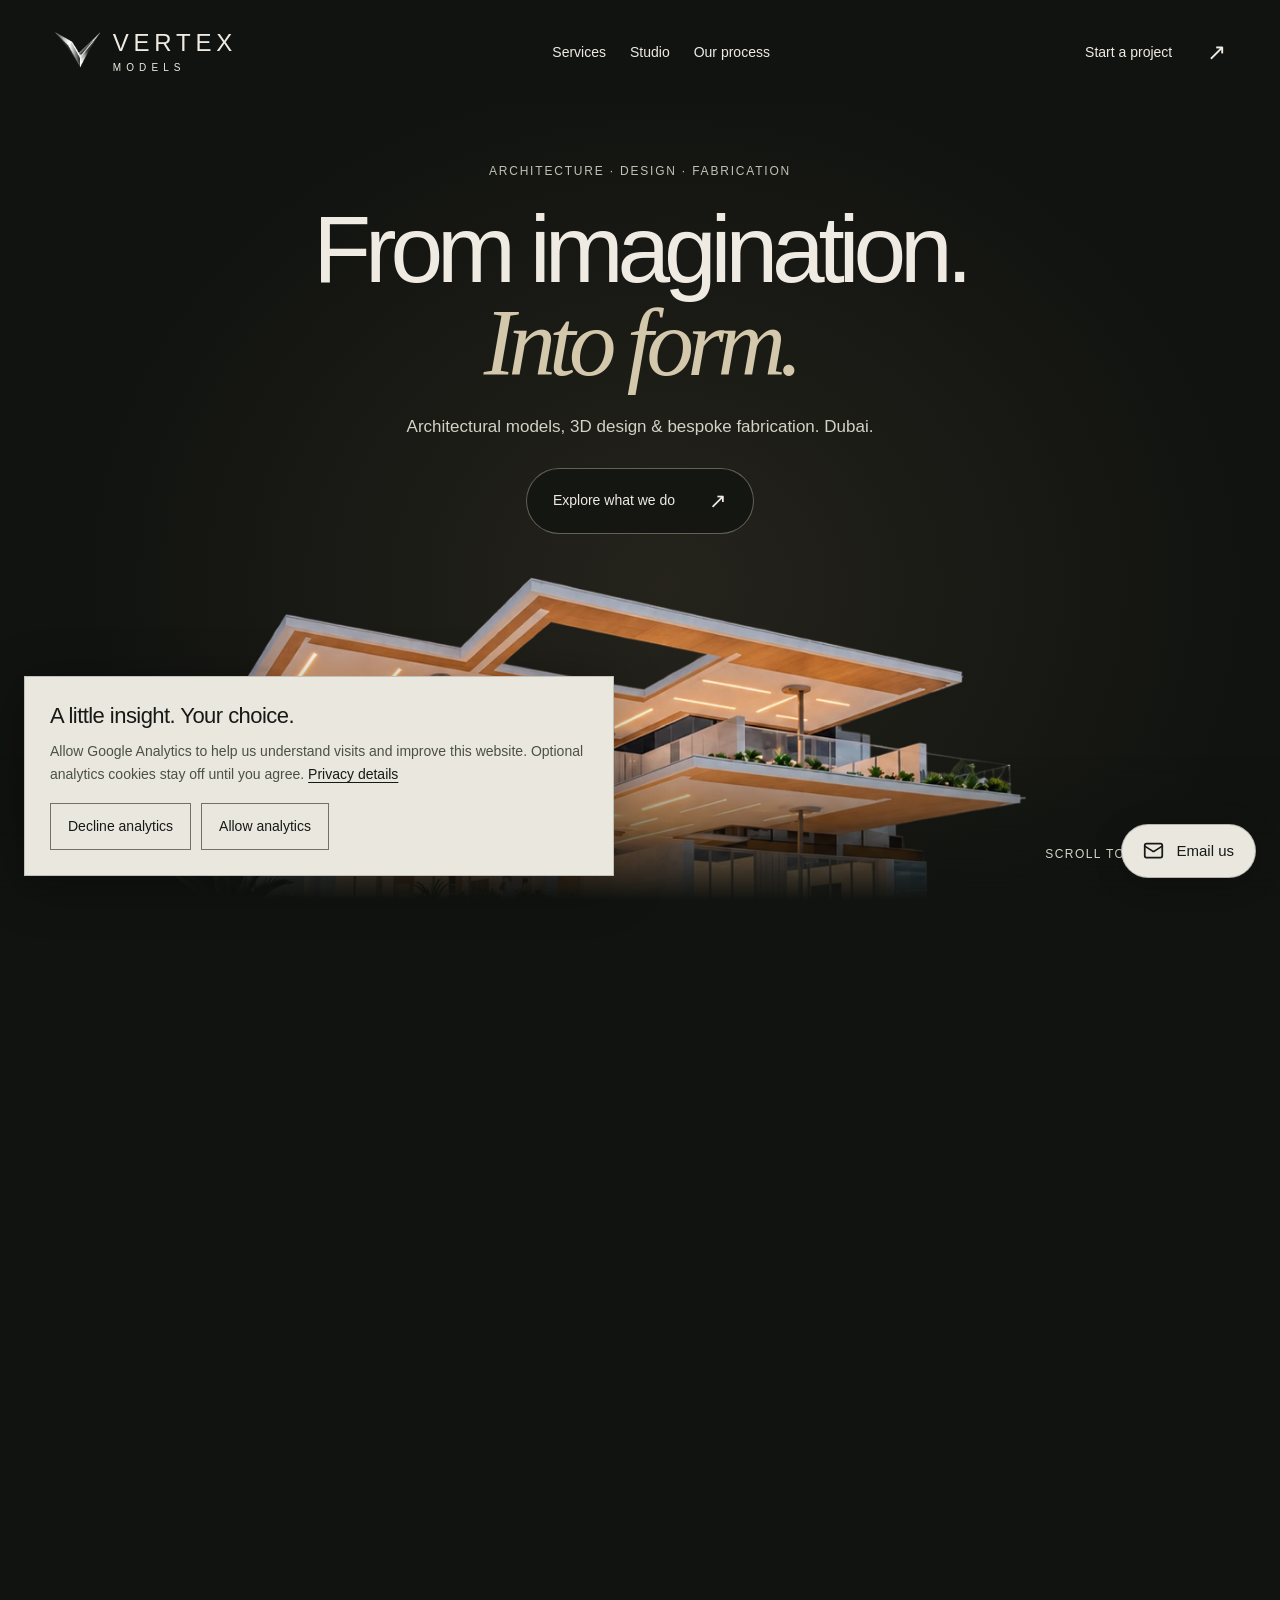
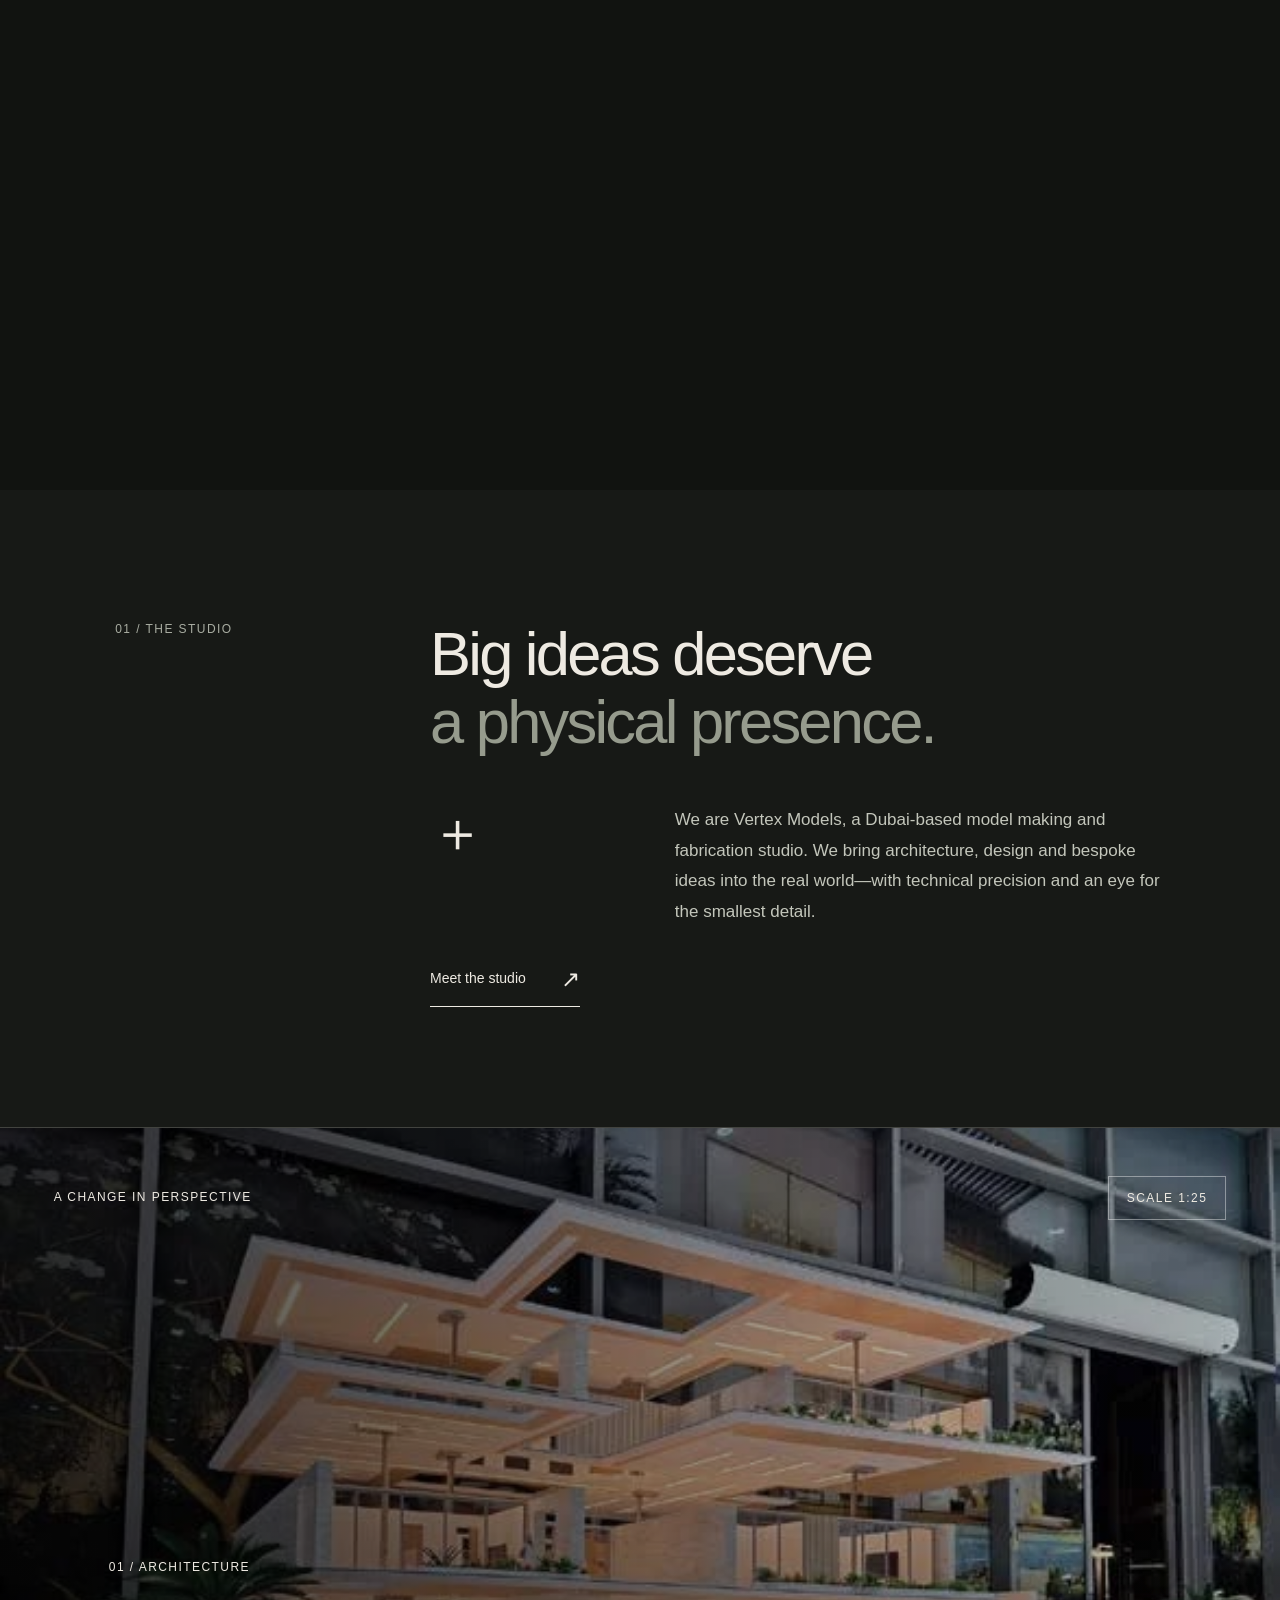
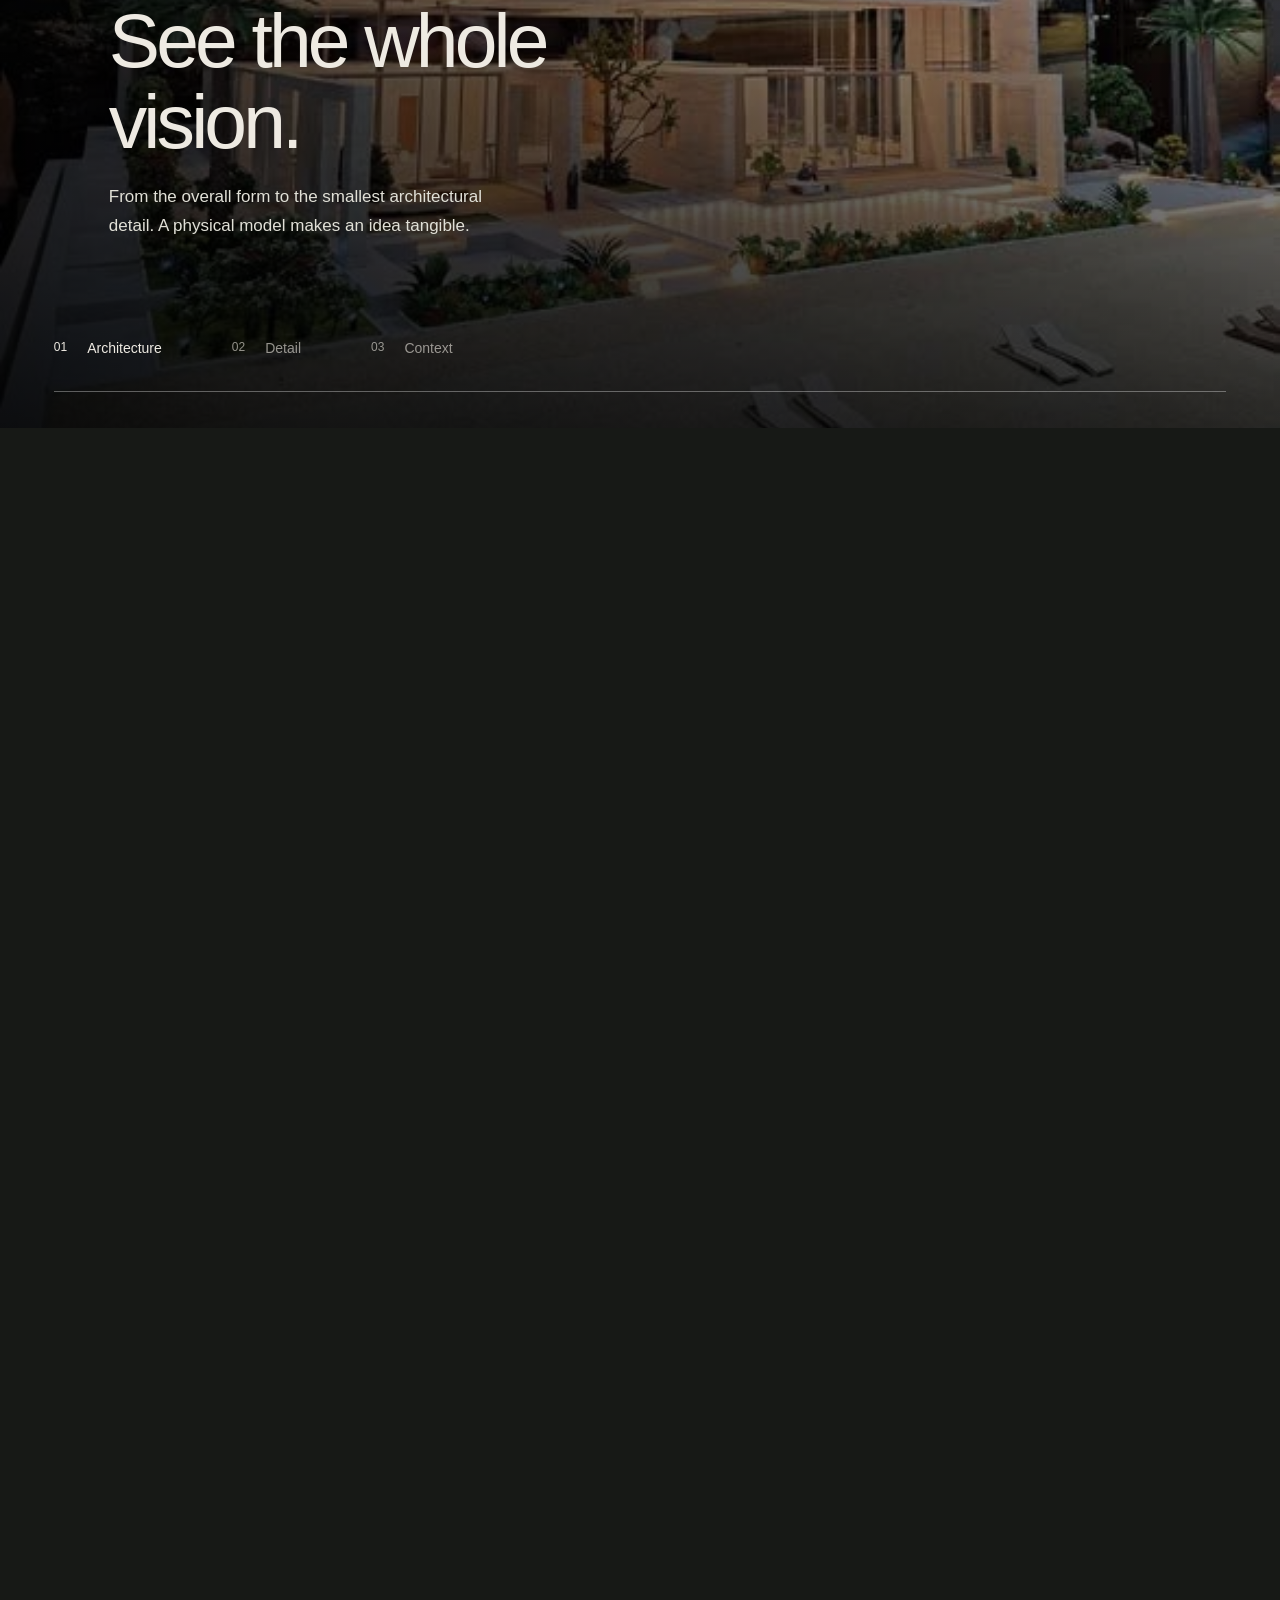
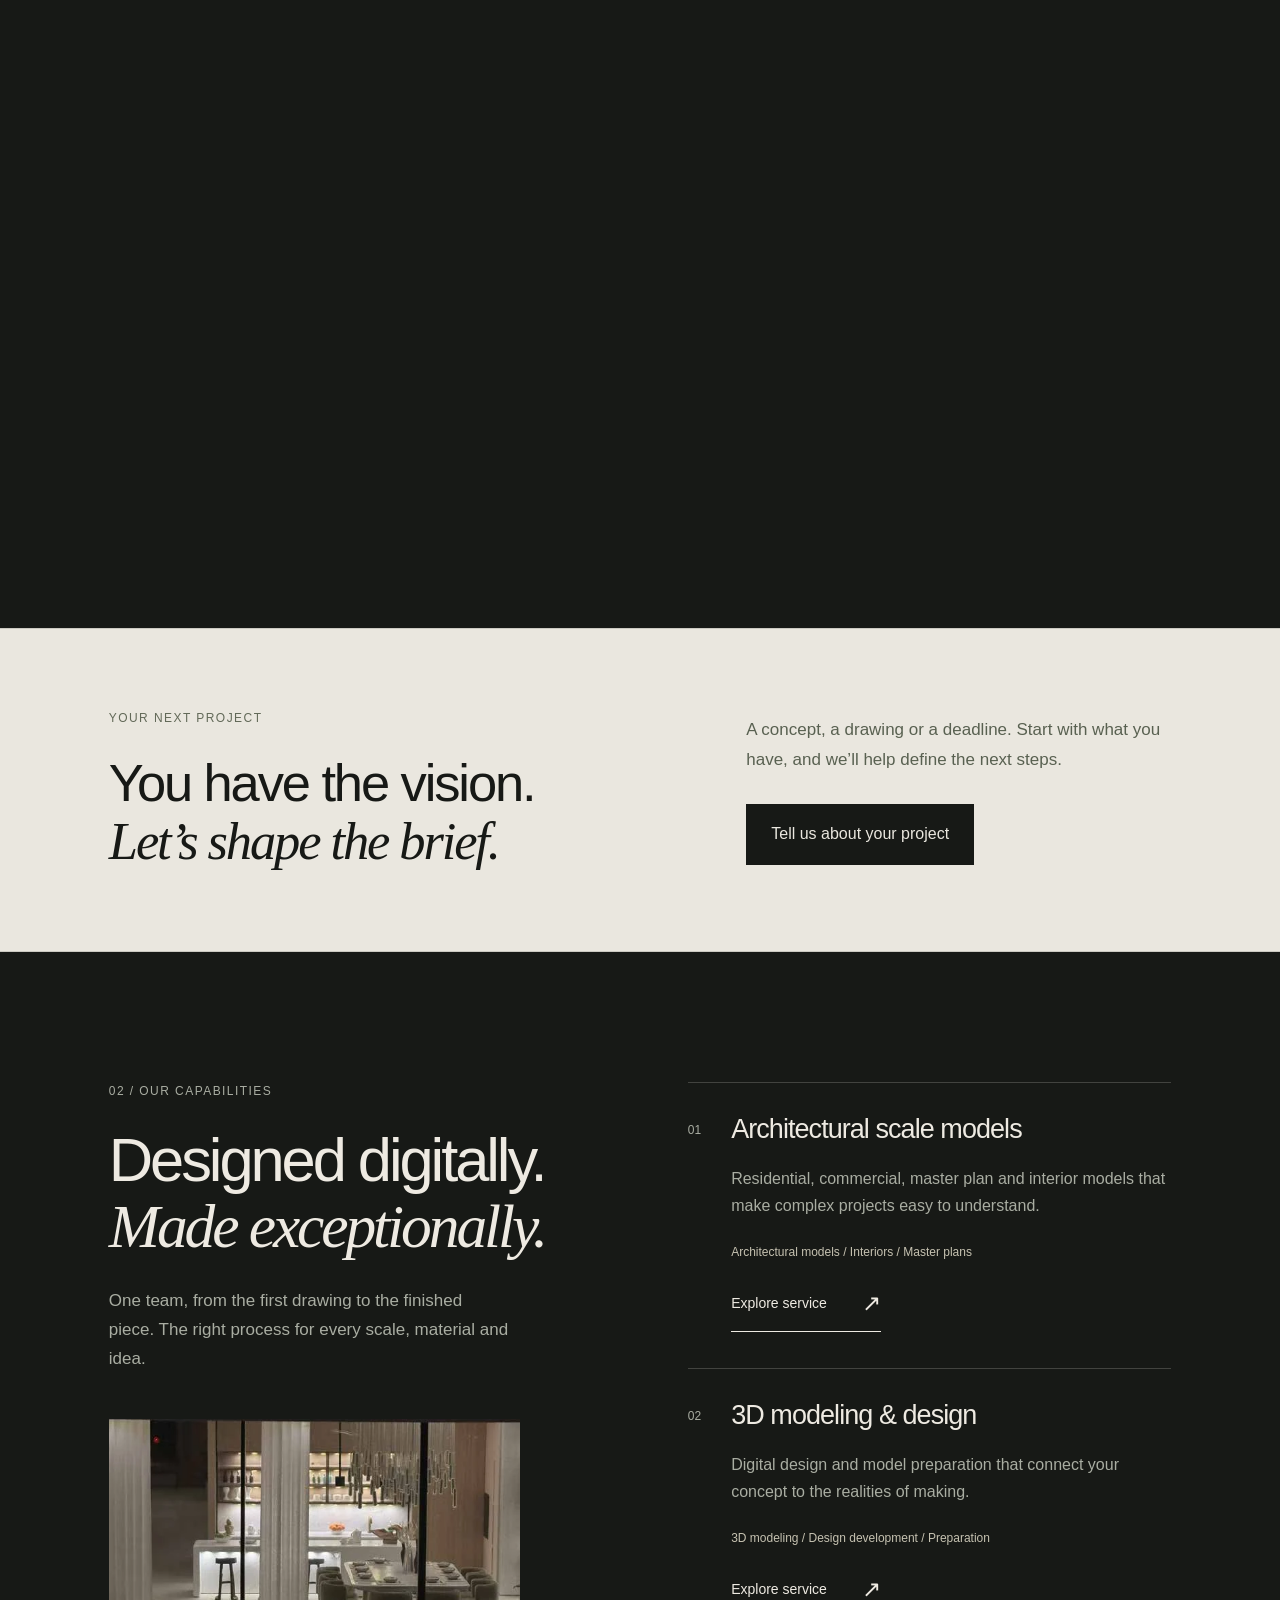
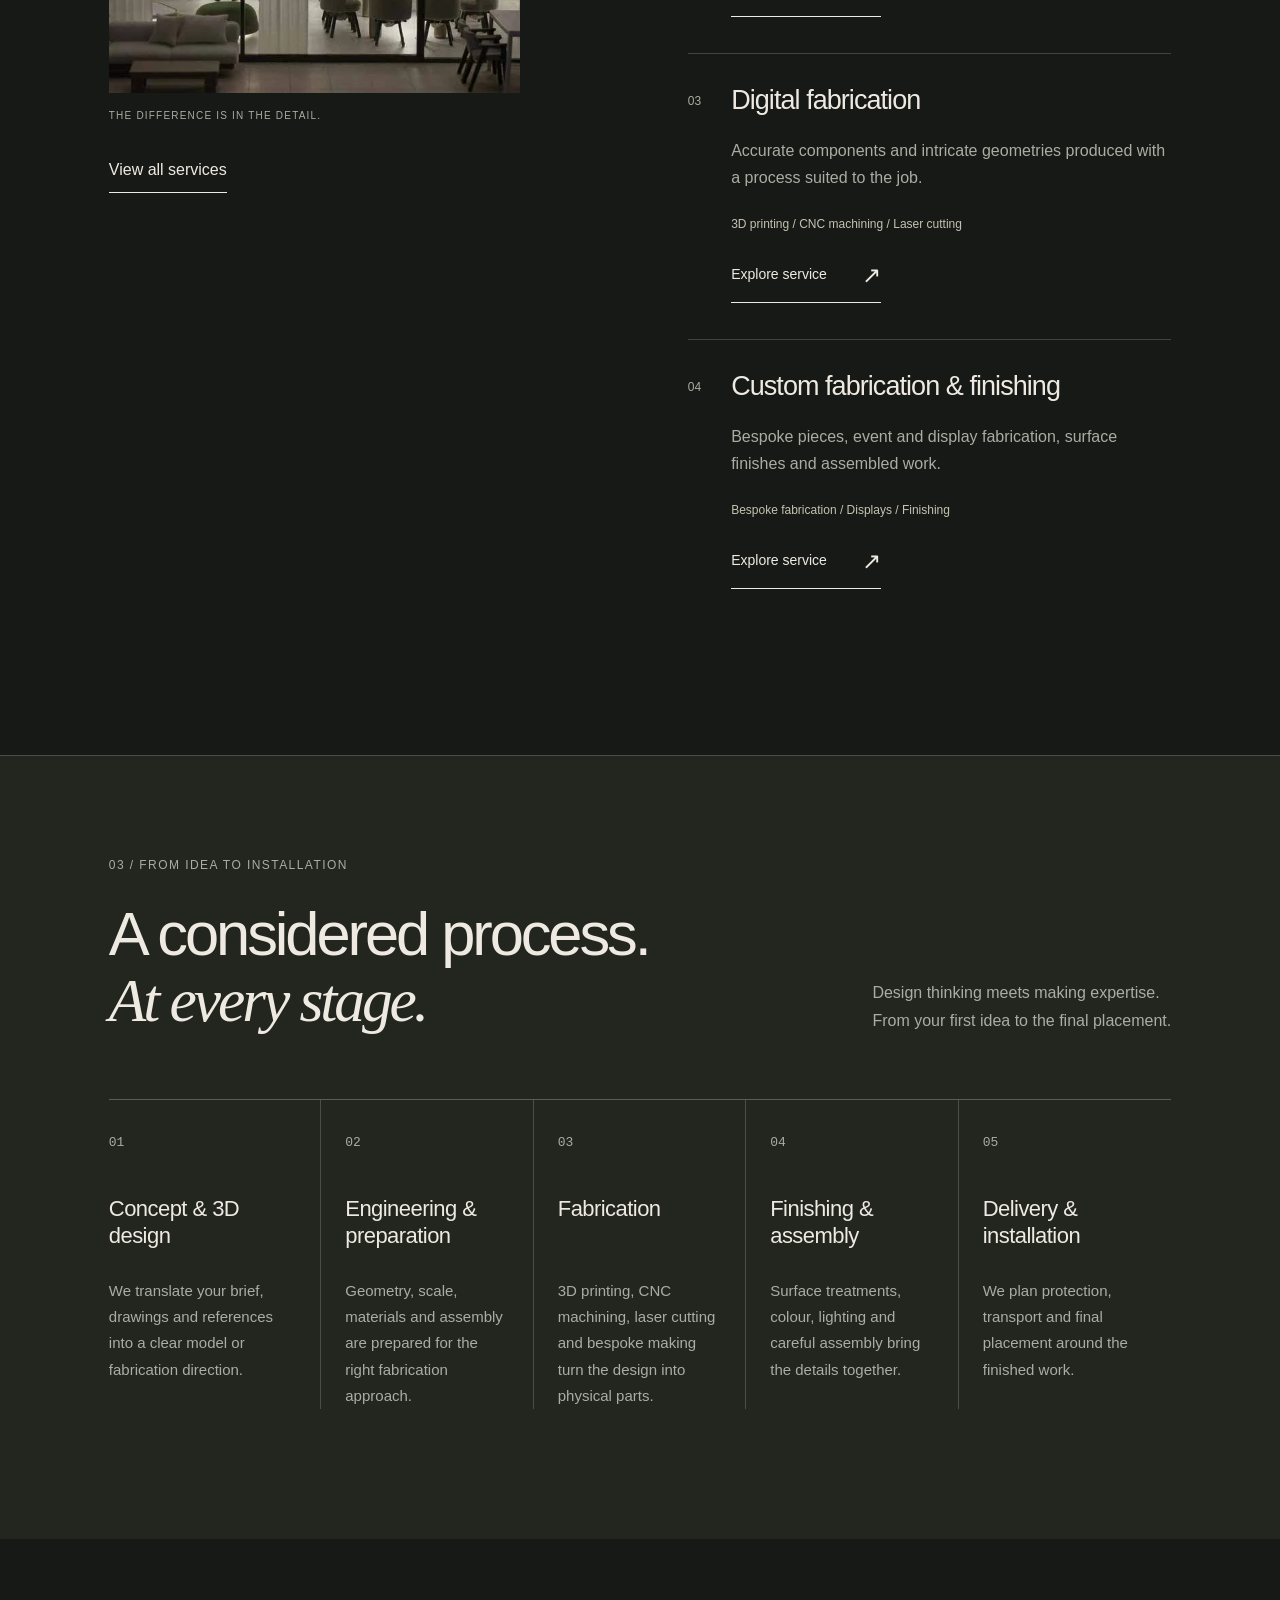
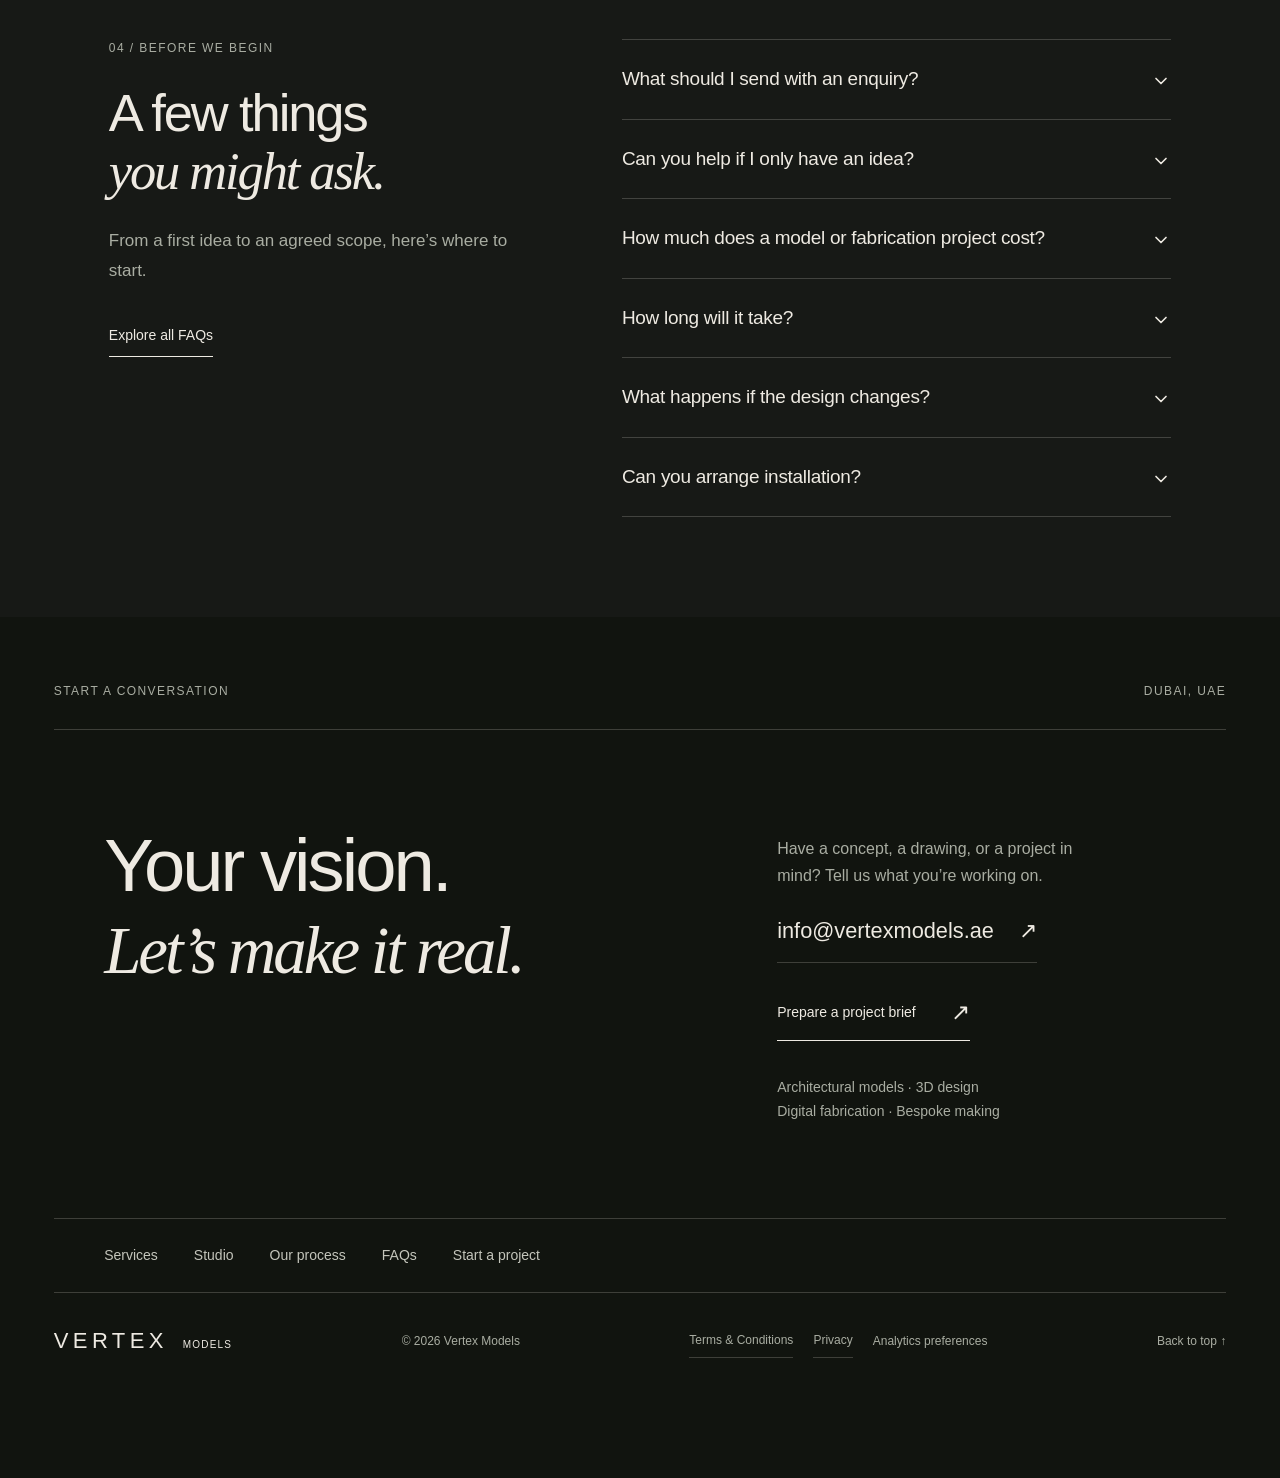
==== index.html @ 7a88c0f2 "vertexmodels.ae static build from vertex-models-website@main" ====
<!DOCTYPE html><html lang="en"><head><meta charSet="utf-8"/><meta name="viewport" content="width=device-width, initial-scale=1"/><link rel="preload" href="/images/vertex-mark.png" as="image"/><link rel="stylesheet" href="/_next/static/css/index.QuBADiO-.css" data-rsc-css-href="/_next/static/css/index.QuBADiO-.css" data-precedence="vite-rsc/importer-resources"/><link rel="stylesheet" href="/_next/static/css/page.BGR_0NIq.css" data-precedence="vite-rsc/client-reference"/><link rel="modulepreload" fetchPriority="low" href="/_next/static/chunks/index-C-QLaARy.js"/><script src="/_next/static/chunks/rolldown-runtime-C60lm6uB.js" type="module" async=""></script><script src="/_next/static/chunks/framework-D_rUT4EX.js" type="module" async=""></script><script src="/_next/static/chunks/navigation-errors-By4dF-Cc.js" type="module" async=""></script><link rel="modulepreload" href="/_next/static/chunks/layout-segment-context-CspO9AdE.js" crossorigin=""/><link rel="modulepreload" href="/_next/static/chunks/Icon-COpRllaJ.js" crossorigin=""/><link rel="modulepreload" href="/_next/static/chunks/analytics-consent-FzFf4uYI.js" crossorigin=""/><link rel="modulepreload" href="/_next/static/chunks/analytics-Bzyf-aNp.js" crossorigin=""/><link rel="modulepreload" href="/_next/static/chunks/page-0mMtsTC9.js" crossorigin=""/><link rel="modulepreload" href="/_next/static/chunks/faq-list-wmA3N3p4.js" crossorigin=""/><link rel="modulepreload" href="/_next/static/chunks/utils-CyEXM8_e.js" crossorigin=""/><link rel="modulepreload" href="/_next/static/chunks/chevron-down-DZxvEe2u.js" crossorigin=""/><link rel="modulepreload" href="/_next/static/chunks/services-r0IvFEFM.js" crossorigin=""/><title>Vertex Models — Vision, made tangible.</title><meta name="description" content="Architectural scale models, 3D design, printing and custom fabrication in Dubai. From the first concept to the final detail."/><meta name="robots" content="index, follow"/><meta property="og:title" content="Vertex Models — Vision, made tangible."/><meta property="og:description" content="Architectural scale models, 3D design, printing and custom fabrication in Dubai. From the first concept to the final detail."/><meta property="og:url" content="https://vertexmodels.ae"/><meta property="og:site_name" content="Vertex Models"/><meta property="og:type" content="website"/><meta property="og:locale" content="en_AE"/><meta property="og:image" content="https://vertexmodels.ae/images/p2-50.webp"/><meta property="og:image:alt" content="Architectural villa scale model from the Vertex Models portfolio"/><meta name="twitter:card" content="summary_large_image"/><meta name="twitter:title" content="Vertex Models — Vision, made tangible."/><meta name="twitter:description" content="Architectural scale models, 3D design, printing and custom fabrication in Dubai. From the first concept to the final detail."/><meta name="twitter:image" content="https://vertexmodels.ae/images/p2-50.webp"/><meta name="twitter:image:alt" content="Architectural villa scale model from the Vertex Models portfolio"/><link rel="shortcut icon" href="/favicon.svg"/><link rel="icon" href="/favicon.svg"/><link rel="canonical" href="https://vertexmodels.ae"/><script>Object.assign(((self[Symbol.for("vinext.navigationRuntime")]??={bootstrap:{routeManifest:null},functions:{}}).bootstrap.rsc??={rsc:[]}),{params:{},nav:{"pathname":"/","searchParams":[]}})</script><link rel="modulepreload" href="/_next/static/chunks/index-C-QLaARy.js" />
</head><body><a class="skip-link" href="#main">Skip to content</a><div id="top"></div><main id="main"><section class="opening-scroll" aria-label="Vertex Models introduction"><div class="opening-stage"><div class="opening-nav opening-site-navigation"><header class="site-header"><a href="/" class="brand" aria-label="Vertex Models home"><span class="brand-mark"><img src="/images/vertex-mark.png" alt=""/></span><span>VERTEX<span class="brand-sub">MODELS</span></span></a><nav class="desktop-nav" aria-label="Main navigation"><a href="/services">Services</a><a href="/studio">Studio</a><a href="/#process">Our process</a></nav><a href="/start-a-project" class="header-contact">Start a project <span aria-hidden="true">↗</span></a><details class="mobile-nav"><summary>Menu <span>＋</span></summary><nav aria-label="Mobile navigation"><a href="/services">Services</a><a href="/studio">Studio</a><a href="/#process">Our process</a><a href="/faqs">FAQs</a><a href="/start-a-project">Start a project</a></nav></details></header></div><div class="opening-atmosphere" aria-hidden="true"></div><div class="opening-copy"><span class="opening-eyebrow">ARCHITECTURE · DESIGN · FABRICATION</span><h1>From imagination.<br/><em>Into form.</em></h1><p>Architectural models, 3D design<br class="opening-mobile-break"/> &amp; bespoke fabrication. Dubai.</p><a class="opening-cta" href="#capabilities">Explore what we do <span aria-hidden="true">↗</span></a></div><div class="opening-model" aria-hidden="true"><img src="/images/opening/villa-cutout.webp" alt="" fetchPriority="high" decoding="async"/></div><div class="opening-floor" aria-hidden="true"></div><svg class="opening-outline" viewBox="0 0 1200 800" aria-hidden="true"><text x="600" y="432" text-anchor="middle" font-family="Arial, Helvetica, sans-serif" font-weight="800" font-size="204.00000000000003" letter-spacing="-14.280000000000003">VERTEX</text><text x="600" y="508" text-anchor="middle" font-family="Arial, Helvetica, sans-serif" font-weight="500" font-size="39.6" letter-spacing="17.028">MODELS</text></svg><svg class="opening-word-mask" viewBox="0 0 1200 800" aria-hidden="true"><defs><mask id="vertex-word-window" maskUnits="userSpaceOnUse" x="0" y="0" width="1200" height="800"><rect width="1200" height="800" fill="white"></rect><text x="600" y="432" text-anchor="middle" font-family="Arial, Helvetica, sans-serif" font-weight="800" font-size="204.00000000000003" letter-spacing="-14.280000000000003" fill="black">VERTEX</text><text x="600" y="508" text-anchor="middle" font-family="Arial, Helvetica, sans-serif" font-weight="500" font-size="39.6" letter-spacing="17.028" fill="black">MODELS</text></mask></defs><rect width="1200" height="800" fill="#111310" mask="url(#vertex-word-window)"></rect></svg><div class="opening-signature" aria-hidden="true"><span class="opening-signature-mark"><img src="/images/vertex-mark.png" alt=""/></span></div><span class="opening-location">DUBAI, UAE</span><div class="opening-scroll-cue" aria-hidden="true"><span>SCROLL TO REVEAL</span><span>↓</span></div><div class="opening-progress" aria-hidden="true"></div></div></section><section class="intro-section"><span class="section-index">01 / THE STUDIO</span><div><h2>Big ideas deserve<br/><span class="muted">a physical presence.</span></h2><div class="intro-bottom"><span class="crosshair" aria-hidden="true">＋</span><p>We are Vertex Models, a Dubai-based model making and fabrication studio. We bring architecture, design and bespoke ideas into the real world—with technical precision and an eye for the smallest detail.</p></div><a href="/studio" class="text-link intro-studio-link">Meet the studio <span aria-hidden="true">↗</span></a></div></section><section class="perspectives" id="perspectives" aria-label="Explore the work at different scales"><div class="perspective-sticky"><div class="scene-images"><img src="/images/p2-50.webp" alt="Private villa architectural model" class="active" loading="lazy" aria-hidden="false"/><img src="/images/p15-767.webp" alt="Illuminated villa interior model" class="" loading="lazy" aria-hidden="true"/><img src="/images/p19-949.webp" alt="Residential master plan model" class="" loading="lazy" aria-hidden="true"/></div><div class="scene-shade"></div><div class="scene-top"><span class="eyebrow">A CHANGE IN PERSPECTIVE</span><span class="scene-scale">SCALE <!-- -->1:25</span></div><div class="scene-content"><span class="eyebrow">01 / ARCHITECTURE</span><h2>See the whole vision.</h2><p>From the overall form to the smallest architectural detail. A physical model makes an idea tangible.</p></div><div class="scene-controls"><button aria-label="Show architecture" aria-pressed="true" class="active"><span>0<!-- -->1</span><span>Architecture</span></button><button aria-label="Show detail" aria-pressed="false" class=""><span>0<!-- -->2</span><span>Detail</span></button><button aria-label="Show context" aria-pressed="false" class=""><span>0<!-- -->3</span><span>Context</span></button><div class="scene-progress" style="transform:scaleX(0)"></div></div></div></section><section class="home-invitation" aria-labelledby="project-invitation-title"><div><span class="section-index">YOUR NEXT PROJECT</span><h2 id="project-invitation-title">You have the vision.<br/><em>Let’s shape the brief.</em></h2></div><div><p>A concept, a drawing or a deadline. Start with what you have, and we’ll help define the next steps.</p><a class="solid-link" href="/start-a-project">Tell us about your project</a></div></section><section class="capabilities-section" id="capabilities"><div class="capability-heading"><span class="section-index">02 / OUR CAPABILITIES</span><h2>Designed digitally.<br/><em>Made exceptionally.</em></h2><p>One team, from the first drawing to the finished piece. The right process for every scale, material and idea.</p><img src="/images/p15-770.webp" alt="Detailed illuminated miniature interior" loading="lazy"/><span class="image-footnote">THE DIFFERENCE IS IN THE DETAIL.</span><a href="/services" class="text-link capability-overview-link">View all services</a></div><div class="capability-list"><article class="capability"><span class="cap-number">01</span><div><h3>Architectural scale models</h3><p>Residential, commercial, master plan and interior models that make complex projects easy to understand.</p><span class="cap-meta">Architectural models / Interiors / Master plans</span><br/><a href="/services/architectural-models" class="text-link">Explore service <span aria-hidden="true">↗</span></a></div></article><article class="capability"><span class="cap-number">02</span><div><h3>3D modeling &amp; design</h3><p>Digital design and model preparation that connect your concept to the realities of making.</p><span class="cap-meta">3D modeling / Design development / Preparation</span><br/><a href="/services/3d-modeling-design" class="text-link">Explore service <span aria-hidden="true">↗</span></a></div></article><article class="capability"><span class="cap-number">03</span><div><h3>Digital fabrication</h3><p>Accurate components and intricate geometries produced with a process suited to the job.</p><span class="cap-meta">3D printing / CNC machining / Laser cutting</span><br/><a href="/services/digital-fabrication" class="text-link">Explore service <span aria-hidden="true">↗</span></a></div></article><article class="capability"><span class="cap-number">04</span><div><h3>Custom fabrication &amp; finishing</h3><p>Bespoke pieces, event and display fabrication, surface finishes and assembled work.</p><span class="cap-meta">Bespoke fabrication / Displays / Finishing</span><br/><a href="/services/custom-fabrication" class="text-link">Explore service <span aria-hidden="true">↗</span></a></div></article></div></section><section class="process-section" id="process"><div class="section-top"><div><span class="section-index">03 / FROM IDEA TO INSTALLATION</span><h2>A considered process.<br/><em>At every stage.</em></h2></div><p class="section-side-copy">Design thinking meets making expertise.<br/>From your first idea to the final placement.</p></div><div class="process-list"><article><span class="process-number">0<!-- -->1</span><h3>Concept &amp; 3D design</h3><p>We translate your brief, drawings and references into a clear model or fabrication direction.</p></article><article><span class="process-number">0<!-- -->2</span><h3>Engineering &amp; preparation</h3><p>Geometry, scale, materials and assembly are prepared for the right fabrication approach.</p></article><article><span class="process-number">0<!-- -->3</span><h3>Fabrication</h3><p>3D printing, CNC machining, laser cutting and bespoke making turn the design into physical parts.</p></article><article><span class="process-number">0<!-- -->4</span><h3>Finishing &amp; assembly</h3><p>Surface treatments, colour, lighting and careful assembly bring the details together.</p></article><article><span class="process-number">0<!-- -->5</span><h3>Delivery &amp; installation</h3><p>We plan protection, transport and final placement around the finished work.</p></article></div></section><section class="home-questions" id="faqs" aria-labelledby="home-faq-title"><div class="home-questions-heading"><span class="section-index">04 / BEFORE WE BEGIN</span><h2 id="home-faq-title">A few things<br/><em>you might ask.</em></h2><p>From a first idea to an agreed scope, here’s where to start.</p><a class="text-link" href="/faqs">Explore all FAQs</a></div><div data-slot="accordion" class="faq-list" data-orientation="vertical"><div data-state="closed" data-orientation="vertical" data-slot="accordion-item" class="border-b last:border-b-0"><h3 data-orientation="vertical" data-state="closed" class="flex"><button type="button" aria-expanded="false" data-state="closed" data-orientation="vertical" id="radix-_R_6uai_" data-slot="accordion-trigger" class="flex flex-1 items-start justify-between gap-4 rounded-md py-4 text-left text-sm font-medium transition-all outline-none hover:underline focus-visible:border-ring focus-visible:ring-[3px] focus-visible:ring-ring/50 disabled:pointer-events-none disabled:opacity-50 [&amp;[data-state=open]&gt;svg]:rotate-180" data-radix-collection-item="">What should I send with an enquiry?<svg xmlns="http://www.w3.org/2000/svg" width="24" height="24" viewBox="0 0 24 24" fill="none" stroke="currentColor" stroke-width="2" stroke-linecap="round" stroke-linejoin="round" class="lucide lucide-chevron-down pointer-events-none size-4 shrink-0 translate-y-0.5 text-muted-foreground transition-transform duration-200" aria-hidden="true"><path d="m6 9 6 6 6-6"></path></svg></button></h3><div data-state="closed" id="radix-_R_16uai_" hidden="" role="region" aria-labelledby="radix-_R_6uai_" data-orientation="vertical" data-slot="accordion-content" class="overflow-hidden text-sm data-[state=closed]:animate-accordion-up data-[state=open]:animate-accordion-down" style="--radix-accordion-content-height:var(--radix-collapsible-content-height);--radix-accordion-content-width:var(--radix-collapsible-content-width)"></div></div><div data-state="closed" data-orientation="vertical" data-slot="accordion-item" class="border-b last:border-b-0"><h3 data-orientation="vertical" data-state="closed" class="flex"><button type="button" aria-expanded="false" data-state="closed" data-orientation="vertical" id="radix-_R_auai_" data-slot="accordion-trigger" class="flex flex-1 items-start justify-between gap-4 rounded-md py-4 text-left text-sm font-medium transition-all outline-none hover:underline focus-visible:border-ring focus-visible:ring-[3px] focus-visible:ring-ring/50 disabled:pointer-events-none disabled:opacity-50 [&amp;[data-state=open]&gt;svg]:rotate-180" data-radix-collection-item="">Can you help if I only have an idea?<svg xmlns="http://www.w3.org/2000/svg" width="24" height="24" viewBox="0 0 24 24" fill="none" stroke="currentColor" stroke-width="2" stroke-linecap="round" stroke-linejoin="round" class="lucide lucide-chevron-down pointer-events-none size-4 shrink-0 translate-y-0.5 text-muted-foreground transition-transform duration-200" aria-hidden="true"><path d="m6 9 6 6 6-6"></path></svg></button></h3><div data-state="closed" id="radix-_R_1auai_" hidden="" role="region" aria-labelledby="radix-_R_auai_" data-orientation="vertical" data-slot="accordion-content" class="overflow-hidden text-sm data-[state=closed]:animate-accordion-up data-[state=open]:animate-accordion-down" style="--radix-accordion-content-height:var(--radix-collapsible-content-height);--radix-accordion-content-width:var(--radix-collapsible-content-width)"></div></div><div data-state="closed" data-orientation="vertical" data-slot="accordion-item" class="border-b last:border-b-0"><h3 data-orientation="vertical" data-state="closed" class="flex"><button type="button" aria-expanded="false" data-state="closed" data-orientation="vertical" id="radix-_R_euai_" data-slot="accordion-trigger" class="flex flex-1 items-start justify-between gap-4 rounded-md py-4 text-left text-sm font-medium transition-all outline-none hover:underline focus-visible:border-ring focus-visible:ring-[3px] focus-visible:ring-ring/50 disabled:pointer-events-none disabled:opacity-50 [&amp;[data-state=open]&gt;svg]:rotate-180" data-radix-collection-item="">How much does a model or fabrication project cost?<svg xmlns="http://www.w3.org/2000/svg" width="24" height="24" viewBox="0 0 24 24" fill="none" stroke="currentColor" stroke-width="2" stroke-linecap="round" stroke-linejoin="round" class="lucide lucide-chevron-down pointer-events-none size-4 shrink-0 translate-y-0.5 text-muted-foreground transition-transform duration-200" aria-hidden="true"><path d="m6 9 6 6 6-6"></path></svg></button></h3><div data-state="closed" id="radix-_R_1euai_" hidden="" role="region" aria-labelledby="radix-_R_euai_" data-orientation="vertical" data-slot="accordion-content" class="overflow-hidden text-sm data-[state=closed]:animate-accordion-up data-[state=open]:animate-accordion-down" style="--radix-accordion-content-height:var(--radix-collapsible-content-height);--radix-accordion-content-width:var(--radix-collapsible-content-width)"></div></div><div data-state="closed" data-orientation="vertical" data-slot="accordion-item" class="border-b last:border-b-0"><h3 data-orientation="vertical" data-state="closed" class="flex"><button type="button" aria-expanded="false" data-state="closed" data-orientation="vertical" id="radix-_R_iuai_" data-slot="accordion-trigger" class="flex flex-1 items-start justify-between gap-4 rounded-md py-4 text-left text-sm font-medium transition-all outline-none hover:underline focus-visible:border-ring focus-visible:ring-[3px] focus-visible:ring-ring/50 disabled:pointer-events-none disabled:opacity-50 [&amp;[data-state=open]&gt;svg]:rotate-180" data-radix-collection-item="">How long will it take?<svg xmlns="http://www.w3.org/2000/svg" width="24" height="24" viewBox="0 0 24 24" fill="none" stroke="currentColor" stroke-width="2" stroke-linecap="round" stroke-linejoin="round" class="lucide lucide-chevron-down pointer-events-none size-4 shrink-0 translate-y-0.5 text-muted-foreground transition-transform duration-200" aria-hidden="true"><path d="m6 9 6 6 6-6"></path></svg></button></h3><div data-state="closed" id="radix-_R_1iuai_" hidden="" role="region" aria-labelledby="radix-_R_iuai_" data-orientation="vertical" data-slot="accordion-content" class="overflow-hidden text-sm data-[state=closed]:animate-accordion-up data-[state=open]:animate-accordion-down" style="--radix-accordion-content-height:var(--radix-collapsible-content-height);--radix-accordion-content-width:var(--radix-collapsible-content-width)"></div></div><div data-state="closed" data-orientation="vertical" data-slot="accordion-item" class="border-b last:border-b-0"><h3 data-orientation="vertical" data-state="closed" class="flex"><button type="button" aria-expanded="false" data-state="closed" data-orientation="vertical" id="radix-_R_muai_" data-slot="accordion-trigger" class="flex flex-1 items-start justify-between gap-4 rounded-md py-4 text-left text-sm font-medium transition-all outline-none hover:underline focus-visible:border-ring focus-visible:ring-[3px] focus-visible:ring-ring/50 disabled:pointer-events-none disabled:opacity-50 [&amp;[data-state=open]&gt;svg]:rotate-180" data-radix-collection-item="">What happens if the design changes?<svg xmlns="http://www.w3.org/2000/svg" width="24" height="24" viewBox="0 0 24 24" fill="none" stroke="currentColor" stroke-width="2" stroke-linecap="round" stroke-linejoin="round" class="lucide lucide-chevron-down pointer-events-none size-4 shrink-0 translate-y-0.5 text-muted-foreground transition-transform duration-200" aria-hidden="true"><path d="m6 9 6 6 6-6"></path></svg></button></h3><div data-state="closed" id="radix-_R_1muai_" hidden="" role="region" aria-labelledby="radix-_R_muai_" data-orientation="vertical" data-slot="accordion-content" class="overflow-hidden text-sm data-[state=closed]:animate-accordion-up data-[state=open]:animate-accordion-down" style="--radix-accordion-content-height:var(--radix-collapsible-content-height);--radix-accordion-content-width:var(--radix-collapsible-content-width)"></div></div><div data-state="closed" data-orientation="vertical" data-slot="accordion-item" class="border-b last:border-b-0"><h3 data-orientation="vertical" data-state="closed" class="flex"><button type="button" aria-expanded="false" data-state="closed" data-orientation="vertical" id="radix-_R_quai_" data-slot="accordion-trigger" class="flex flex-1 items-start justify-between gap-4 rounded-md py-4 text-left text-sm font-medium transition-all outline-none hover:underline focus-visible:border-ring focus-visible:ring-[3px] focus-visible:ring-ring/50 disabled:pointer-events-none disabled:opacity-50 [&amp;[data-state=open]&gt;svg]:rotate-180" data-radix-collection-item="">Can you arrange installation?<svg xmlns="http://www.w3.org/2000/svg" width="24" height="24" viewBox="0 0 24 24" fill="none" stroke="currentColor" stroke-width="2" stroke-linecap="round" stroke-linejoin="round" class="lucide lucide-chevron-down pointer-events-none size-4 shrink-0 translate-y-0.5 text-muted-foreground transition-transform duration-200" aria-hidden="true"><path d="m6 9 6 6 6-6"></path></svg></button></h3><div data-state="closed" id="radix-_R_1quai_" hidden="" role="region" aria-labelledby="radix-_R_quai_" data-orientation="vertical" data-slot="accordion-content" class="overflow-hidden text-sm data-[state=closed]:animate-accordion-up data-[state=open]:animate-accordion-down" style="--radix-accordion-content-height:var(--radix-collapsible-content-height);--radix-accordion-content-width:var(--radix-collapsible-content-width)"></div></div></div></section></main><footer id="contact" class="contact-section"><div class="eyebrow"><span>START A CONVERSATION</span><span>DUBAI, UAE</span></div><div class="contact-main"><h2>Your vision.<br/><em>Let’s make it real.</em></h2><div class="contact-info"><p>Have a concept, a drawing, or a project in mind? Tell us what you’re working on.</p><a href="mailto:info@vertexmodels.ae" class="email-link">info@vertexmodels.ae <span aria-hidden="true">↗</span></a><a href="/start-a-project" class="text-link footer-brief">Prepare a project brief <span aria-hidden="true">↗</span></a><p class="contact-small">Architectural models · 3D design<br/>Digital fabrication · Bespoke making</p></div></div><nav class="footer-explore" aria-label="Explore Vertex"><a href="/services">Services</a><a href="/studio">Studio</a><a href="/#process">Our process</a><a href="/faqs">FAQs</a><a href="/start-a-project">Start a project</a></nav><div class="footer-bottom"><a href="/" class="footer-wordmark">VERTEX<span>MODELS</span></a><span>© <!-- -->2026<!-- --> Vertex Models</span><nav class="footer-legal" aria-label="Legal"><a href="/terms">Terms &amp; Conditions</a><a href="/privacy">Privacy</a><button type="button" class="analytics-settings">Analytics preferences</button></nav><a href="#top">Back to top ↑</a></div></footer><a class="floating-contact" href="mailto:info@vertexmodels.ae?subject=Enquiry%20for%20Vertex%20Models" aria-label="Email Vertex Models at info@vertexmodels.ae" title="Email info@vertexmodels.ae"><svg xmlns="http://www.w3.org/2000/svg" width="21" height="21" viewBox="0 0 24 24" fill="none" stroke="currentColor" stroke-width="2" stroke-linecap="round" stroke-linejoin="round" class="lucide lucide-mail" aria-hidden="true"><path d="m22 7-8.991 5.727a2 2 0 0 1-2.009 0L2 7"></path><rect x="2" y="4" width="20" height="16" rx="2"></rect></svg><span>Email us</span></a><script type="module" src="/_next/static/chunks/index-C-QLaARy.js" id="_R_" async=""></script><script>((self[Symbol.for("vinext.navigationRuntime")]??={bootstrap:{routeManifest:null},functions:{}}).bootstrap.rsc??={rsc:[]}).rsc.push("2:I[\"74f944bd09a9\",[],\"Children\",1]\n")</script><script>((self[Symbol.for("vinext.navigationRuntime")]??={bootstrap:{routeManifest:null},functions:{}}).bootstrap.rsc??={rsc:[]}).rsc.push("3:I[\"066132fd2803\",[],\"default\",1]\n")</script><script>((self[Symbol.for("vinext.navigationRuntime")]??={bootstrap:{routeManifest:null},functions:{}}).bootstrap.rsc??={rsc:[]}).rsc.push("4:I[\"eede81f5ed37\",[],\"AnalyticsConsent\",1]\n")</script><script>((self[Symbol.for("vinext.navigationRuntime")]??={bootstrap:{routeManifest:null},functions:{}}).bootstrap.rsc??={rsc:[]}).rsc.push("5:I[\"52529b92208a\",[],\"GlobalErrorBoundary\",1]\n")</script><script>((self[Symbol.for("vinext.navigationRuntime")]??={bootstrap:{routeManifest:null},functions:{}}).bootstrap.rsc??={rsc:[]}).rsc.push("6:I[\"18ecf746a395\",[],\"default\",1]\n")</script><script>((self[Symbol.for("vinext.navigationRuntime")]??={bootstrap:{routeManifest:null},functions:{}}).bootstrap.rsc??={rsc:[]}).rsc.push("7:I[\"52529b92208a\",[],\"ErrorBoundary\",1]\n")</script><script>((self[Symbol.for("vinext.navigationRuntime")]??={bootstrap:{routeManifest:null},functions:{}}).bootstrap.rsc??={rsc:[]}).rsc.push("8:I[\"1b73e8b5fbe4\",[],\"LayoutSegmentProvider\",1]\n")</script><script>((self[Symbol.for("vinext.navigationRuntime")]??={bootstrap:{routeManifest:null},functions:{}}).bootstrap.rsc??={rsc:[]}).rsc.push("9:I[\"74f944bd09a9\",[],\"Slot\",1]\n")</script><script>((self[Symbol.for("vinext.navigationRuntime")]??={bootstrap:{routeManifest:null},functions:{}}).bootstrap.rsc??={rsc:[]}).rsc.push("a:I[\"52529b92208a\",[],\"NotFoundBoundary\",1]\n")</script><script>((self[Symbol.for("vinext.navigationRuntime")]??={bootstrap:{routeManifest:null},functions:{}}).bootstrap.rsc??={rsc:[]}).rsc.push(":HL[\"/_next/static/css/index.QuBADiO-.css\",\"style\"     ]\n")</script><script>((self[Symbol.for("vinext.navigationRuntime")]??={bootstrap:{routeManifest:null},functions:{}}).bootstrap.rsc??={rsc:[]}).rsc.push(":HL[\"/images/vertex-mark.png\",\"image\"]\n")</script><script>((self[Symbol.for("vinext.navigationRuntime")]??={bootstrap:{routeManifest:null},functions:{}}).bootstrap.rsc??={rsc:[]}).rsc.push("0:{\"page:/\":\"$L1\",\"layout:/\":[[[\"$\",\"link\",\"css:/_next/static/css/index.QuBADiO-.css\",{\"rel\":\"stylesheet\",\"precedence\":\"vite-rsc/importer-resources\",\"href\":\"/_next/static/css/index.QuBADiO-.css\",\"data-rsc-css-href\":\"/_next/static/css/index.QuBADiO-.css\"}],\"$undefined\"],[\"$\",\"html\",null,{\"lang\":\"en\",\"children\":[\"$\",\"body\",null,{\"children\":[[\"$\",\"a\",null,{\"className\":\"skip-link\",\"href\":\"#main\",\"children\":\"Skip to content\"}],[\"$\",\"$L2\",null,{}],[\"$\",\"a\",null,{\"className\":\"floating-contact\",\"href\":\"mailto:info@vertexmodels.ae?subject=Enquiry%20for%20Vertex%20Models\",\"aria-label\":\"Email Vertex Models at info@vertexmodels.ae\",\"title\":\"Email info@vertexmodels.ae\",\"children\":[[\"$\",\"$L3\",null,{\"ref\":\"$undefined\",\"iconNode\":[[\"path\",{\"d\":\"m22 7-8.991 5.727a2 2 0 0 1-2.009 0L2 7\",\"key\":\"132q7q\"}],[\"rect\",{\"x\":\"2\",\"y\":\"4\",\"width\":\"20\",\"height\":\"16\",\"rx\":\"2\",\"key\":\"izxlao\"}]],\"className\":\"lucide-mail\",\"size\":21,\"aria-hidden\":\"true\"}],[\"$\",\"span\",null,{\"children\":\"Email us\"}]]}],[\"$\",\"$L4\",null,{}]]}]}]],\"route:/\":[[[\"$\",\"meta\",null,{\"charSet\":\"utf-8\"}],[[\"$\",\"title\",\"0\",{\"children\":\"Vertex Models — Vision, made tangible.\"}],[\"$\",\"meta\",\"1\",{\"name\":\"description\",\"content\":\"Architectural scale models, 3D design, printing and custom fabrication in Dubai. From the first concept to the final detail.\"}],[\"$\",\"meta\",\"2\",{\"name\":\"robots\",\"content\":\"index, follow\"}],[\"$\",\"meta\",\"3\",{\"property\":\"og:title\",\"content\":\"Vertex Models — Vision, made tangible.\"}],[\"$\",\"meta\",\"4\",{\"property\":\"og:description\",\"content\":\"Architectural scale models, 3D design, printing and custom fabrication in Dubai. From the first concept to the final detail.\"}],[\"$\",\"meta\",\"5\",{\"property\":\"og:url\",\"content\":\"https://vertexmodels.ae\"}],[\"$\",\"meta\",\"6\",{\"property\":\"og:site_name\",\"content\":\"Vertex Models\"}],[\"$\",\"meta\",\"7\",{\"property\":\"og:type\",\"content\":\"website\"}],[\"$\",\"meta\",\"8\",{\"property\":\"og:locale\",\"content\":\"en_AE\"}],[\"$\",\"meta\",\"9\",{\"property\":\"og:image\",\"content\":\"https://vertexmodels.ae/images/p2-50.webp\"}],[\"$\",\"meta\",\"10\",{\"property\":\"og:image:alt\",\"content\":\"Architectural villa scale model from the Vertex Models portfolio\"}],[\"$\",\"meta\",\"11\",{\"name\":\"twitter:card\",\"content\":\"summary_large_image\"}],[\"$\",\"meta\",\"12\",{\"name\":\"twitter:title\",\"content\":\"Vertex Models — Vision, made tangible.\"}],[\"$\",\"meta\",\"13\",{\"name\":\"twitter:description\",\"content\":\"Architectural scale models, 3D design, printing and custom fabrication in Dubai. From the first concept to the final detail.\"}],[\"$\",\"meta\",\"14\",{\"name\":\"twitter:image\",\"content\":\"https://vertexmodels.ae/images/p2-50.webp\"}],[\"$\",\"meta\",\"15\",{\"name\":\"twitter:image:alt\",\"content\":\"Architectural villa scale model from the Vertex Models portfolio\"}],[\"$\",\"link\",\"16\",{\"data-vinext-streamed-icon\":\"$undefined\",\"rel\":\"shortcut icon\",\"href\":\"/favicon.svg\",\"type\":\"$undefined\",\"sizes\":\"$undefined\",\"color\":\"$undefined\",\"media\":\"$undefined\",\"fetchPriority\":\"$undefined\"}],[\"$\",\"link\",\"17\",{\"data-vinext-streamed-icon\":\"$undefined\",\"rel\":\"icon\",\"href\":\"/favicon.svg\",\"type\":\"$undefined\",\"sizes\":\"$undefined\",\"color\":\"$undefined\",\"media\":\"$undefined\",\"fetchPriority\":\"$undefined\"}],[\"$\",\"link\",\"18\",{\"rel\":\"canonical\",\"href\":\"https://vertexmodels.ae\"}]],[[\"$\",\"meta\",\"0\",{\"name\":\"viewport\",\"content\":\"width=device-width, initial-scale=1\"}]]],[\"$\",\"$L5\",null,{\"fallback\":\"$6\",\"children\":[\"$\",\"$L7\",null,{\"fallback\":\"$6\",\"children\":[\"$\",\"$L8\",null,{\"providerId\":\"layout:/\",\"segmentMap\":{\"children\":[]},\"children\":[\"$\",\"$L9\",null,{\"id\":\"layout:/\",\"parallelSlots\":\"$undefined\",\"children\":[\"$\",\"$La\",null,{\"resetKey\":\"\",\"fallback\":[[\"$\",\"header\",null,{\"className\":\"site-header\",\"children\":[[\"$\",\"a\",null,{\"href\":\"/\",\"className\":\"brand\",\"aria-label\":\"Vertex Models home\",\"children\":[[\"$\",\"span\",null,{\"className\":\"brand-mark\",\"children\":[\"$\",\"img\",null,{\"src\":\"/images/vertex-mark.png\",\"alt\":\"\"}]}],[\"$\",\"span\",null,{\"children\":[\"VERTEX\",[\"$\",\"span\",null,{\"className\":\"brand-sub\",\"children\":\"MODELS\"}]]}]]}],[\"$\",\"nav\",null,{\"className\":\"desktop-nav\",\"aria-label\":\"Main navigation\",\"children\":[[\"$\",\"a\",null,{\"href\":\"/services\",\"children\":\"Services\"}],[\"$\",\"a\",null,{\"href\":\"/studio\",\"children\":\"Studio\"}],[\"$\",\"a\",null,{\"href\":\"/#process\",\"children\":\"Our process\"}]]}],[\"$\",\"a\",null,{\"href\":\"/start-a-project\",\"className\":\"header-contact\",\"children\":[\"Start a project \",[\"$\",\"span\",null,{\"aria-hidden\":\"true\",\"children\":\"↗\"}]]}],[\"$\",\"details\",null,{\"className\":\"mobile-nav\",\"children\":[[\"$\",\"summary\",null,{\"children\":[\"Menu \",[\"$\",\"span\",null,{\"children\":\"＋\"}]]}],[\"$\",\"nav\",null,{\"aria-label\":\"Mobile navigation\",\"children\":[[\"$\",\"a\",null,{\"href\":\"/services\",\"children\":\"Services\"}],[\"$\",\"a\",null,{\"href\":\"/studio\",\"children\":\"Studio\"}],[\"$\",\"a\",null,{\"href\":\"/#process\",\"children\":\"Our process\"}],\"$Lb\",\"$Lc\"]}]]}]]}],\"$Ld\",\"$Le\"],\"children\":\"$Lf\"}]}]}]}]}],null,null],\"__route\":\"route:/\",\"__interceptionContext\":null,\"__layoutIds\":[\"layout:/\"],\"__rootLayout\":\"/\",\"__bfcacheSegmentIdentities\":{\"layout:/\":\"[\\\"layout\\\",\\\"layout:/\\\",\\\"root-boundary:/\\\",\\\"\\\"]\",\"page:/\":\"[\\\"page\\\",\\\"page:/\\\",\\\"root-boundary:/\\\",\\\"\\\"]\"},\"__srcPage\":[\"page\"],\"__layoutFlags\":{\"layout:/\":\"s\"},\"__artifactCompatibility\":{\"schemaVersion\":1,\"graphVersion\":\"app-route-graph:1177fd80f83fa7b0\",\"deploymentVersion\":\"737b2091-c364-453b-a72b-ef81dca74977\",\"appElementsSchemaVersion\":1,\"rscPayloadSchemaVersion\":1,\"rootBoundaryId\":\"/\",\"renderEpoch\":null}}\n")</script><script>((self[Symbol.for("vinext.navigationRuntime")]??={bootstrap:{routeManifest:null},functions:{}}).bootstrap.rsc??={rsc:[]}).rsc.push("10:I[\"eede81f5ed37\",[],\"AnalyticsSettings\",1]\n")</script><script>((self[Symbol.for("vinext.navigationRuntime")]??={bootstrap:{routeManifest:null},functions:{}}).bootstrap.rsc??={rsc:[]}).rsc.push("11:I[\"78579b1089e4\",[],\"AppRouterScrollTarget\",1]\n")</script><script>((self[Symbol.for("vinext.navigationRuntime")]??={bootstrap:{routeManifest:null},functions:{}}).bootstrap.rsc??={rsc:[]}).rsc.push("12:I[\"52529b92208a\",[],\"RedirectBoundary\",1]\n")</script><script>((self[Symbol.for("vinext.navigationRuntime")]??={bootstrap:{routeManifest:null},functions:{}}).bootstrap.rsc??={rsc:[]}).rsc.push("b:[\"$\",\"a\",null,{\"href\":\"/faqs\",\"children\":\"FAQs\"}]\n")</script><script>((self[Symbol.for("vinext.navigationRuntime")]??={bootstrap:{routeManifest:null},functions:{}}).bootstrap.rsc??={rsc:[]}).rsc.push("c:[\"$\",\"a\",null,{\"href\":\"/start-a-project\",\"children\":\"Start a project\"}]\n")</script><script>((self[Symbol.for("vinext.navigationRuntime")]??={bootstrap:{routeManifest:null},functions:{}}).bootstrap.rsc??={rsc:[]}).rsc.push("d:[\"$\",\"main\",null,{\"id\":\"main\",\"className\":\"not-found\",\"children\":[[\"$\",\"span\",null,{\"className\":\"section-index\",\"children\":\"404 / OUTSIDE THE FRAME\"}],[\"$\",\"h1\",null,{\"children\":[\"This page\",[\"$\",\"br\",null,{}],[\"$\",\"em\",null,{\"children\":\"isn’t here.\"}]]}],[\"$\",\"a\",null,{\"href\":\"/services\",\"className\":\"text-link\",\"children\":\"Explore our services ↗\"}]]}]\n")</script><script>((self[Symbol.for("vinext.navigationRuntime")]??={bootstrap:{routeManifest:null},functions:{}}).bootstrap.rsc??={rsc:[]}).rsc.push("e:[\"$\",\"footer\",null,{\"id\":\"contact\",\"className\":\"contact-section\",\"children\":[[\"$\",\"div\",null,{\"className\":\"eyebrow\",\"children\":[[\"$\",\"span\",null,{\"children\":\"START A CONVERSATION\"}],[\"$\",\"span\",null,{\"children\":\"DUBAI, UAE\"}]]}],[\"$\",\"div\",null,{\"className\":\"contact-main\",\"children\":[[\"$\",\"h2\",null,{\"children\":[\"Your vision.\",[\"$\",\"br\",null,{}],[\"$\",\"em\",null,{\"children\":\"Let’s make it real.\"}]]}],[\"$\",\"div\",null,{\"className\":\"contact-info\",\"children\":[[\"$\",\"p\",null,{\"children\":\"Have a concept, a drawing, or a project in mind? Tell us what you’re working on.\"}],[\"$\",\"a\",null,{\"href\":\"mailto:info@vertexmodels.ae\",\"className\":\"email-link\",\"children\":[\"info@vertexmodels.ae \",[\"$\",\"span\",null,{\"aria-hidden\":\"true\",\"children\":\"↗\"}]]}],[\"$\",\"a\",null,{\"href\":\"/start-a-project\",\"className\":\"text-link footer-brief\",\"children\":[\"Prepare a project brief \",[\"$\",\"span\",null,{\"aria-hidden\":\"true\",\"children\":\"↗\"}]]}],[\"$\",\"p\",null,{\"className\":\"contact-small\",\"children\":[\"Architectural models · 3D design\",[\"$\",\"br\",null,{}],\"Digital fabrication · Bespoke making\"]}]]}]]}],[\"$\",\"nav\",null,{\"className\":\"footer-explore\",\"aria-label\":\"Explore Vertex\",\"children\":[[\"$\",\"a\",null,{\"href\":\"/services\",\"children\":\"Services\"}],[\"$\",\"a\",null,{\"href\":\"/studio\",\"children\":\"Studio\"}],[\"$\",\"a\",null,{\"href\":\"/#process\",\"children\":\"Our process\"}],[\"$\",\"a\",null,{\"href\":\"/faqs\",\"children\":\"FAQs\"}],[\"$\",\"a\",null,{\"href\":\"/start-a-project\",\"children\":\"Start a project\"}]]}],[\"$\",\"div\",null,{\"className\":\"footer-bottom\",\"children\":[[\"$\",\"a\",null,{\"href\":\"/\",\"className\":\"footer-wordmark\",\"children\":[\"VERTEX\",[\"$\",\"span\",null,{\"children\":\"MODELS\"}]]}],[\"$\",\"span\",null,{\"children\":[\"© \",2026,\" Vertex Models\"]}],[\"$\",\"nav\",null,{\"className\":\"footer-legal\",\"aria-label\":\"Legal\",\"children\":[[\"$\",\"a\",null,{\"href\":\"/terms\",\"children\":\"Terms \u0026 Conditions\"}],[\"$\",\"a\",null,{\"href\":\"/privacy\",\"children\":\"Privacy\"}],[\"$\",\"$L10\",null,{}]]}],[\"$\",\"a\",null,{\"href\":\"#top\",\"children\":\"Back to top ↑\"}]]}]]}]\n")</script><script>((self[Symbol.for("vinext.navigationRuntime")]??={bootstrap:{routeManifest:null},functions:{}}).bootstrap.rsc??={rsc:[]}).rsc.push("f:[\"$\",\"$La\",null,{\"resetKey\":\"\",\"fallback\":[[\"$\",\"header\",null,{\"className\":\"site-header\",\"children\":[[\"$\",\"a\",null,{\"href\":\"/\",\"className\":\"brand\",\"aria-label\":\"Vertex Models home\",\"children\":[[\"$\",\"span\",null,{\"className\":\"brand-mark\",\"children\":[\"$\",\"img\",null,{\"src\":\"/images/vertex-mark.png\",\"alt\":\"\"}]}],[\"$\",\"span\",null,{\"children\":[\"VERTEX\",[\"$\",\"span\",null,{\"className\":\"brand-sub\",\"children\":\"MODELS\"}]]}]]}],[\"$\",\"nav\",null,{\"className\":\"desktop-nav\",\"aria-label\":\"Main navigation\",\"children\":[[\"$\",\"a\",null,{\"href\":\"/services\",\"children\":\"Services\"}],[\"$\",\"a\",null,{\"href\":\"/studio\",\"children\":\"Studio\"}],[\"$\",\"a\",null,{\"href\":\"/#process\",\"children\":\"Our process\"}]]}],[\"$\",\"a\",null,{\"href\":\"/start-a-project\",\"className\":\"header-contact\",\"children\":[\"Start a project \",[\"$\",\"span\",null,{\"aria-hidden\":\"true\",\"children\":\"↗\"}]]}],[\"$\",\"details\",null,{\"className\":\"mobile-nav\",\"children\":[[\"$\",\"summary\",null,{\"children\":[\"Menu \",[\"$\",\"span\",null,{\"children\":\"＋\"}]]}],[\"$\",\"nav\",null,{\"aria-label\":\"Mobile navigation\",\"children\":[[\"$\",\"a\",null,{\"href\":\"/services\",\"children\":\"Services\"}],[\"$\",\"a\",null,{\"href\":\"/studio\",\"children\":\"Studio\"}],[\"$\",\"a\",null,{\"href\":\"/#process\",\"children\":\"Our process\"}],[\"$\",\"a\",null,{\"href\":\"/faqs\",\"children\":\"FAQs\"}],[\"$\",\"a\",null,{\"href\":\"/start-a-project\",\"children\":\"Start a project\"}]]}]]}]]}],[\"$\",\"main\",null,{\"id\":\"main\",\"className\":\"not-found\",\"children\":[[\"$\",\"span\",null,{\"className\":\"section-index\",\"children\":\"404 / OUTSIDE THE FRAME\"}],[\"$\",\"h1\",null,{\"children\":[\"This page\",[\"$\",\"br\",null,{}],[\"$\",\"em\",null,{\"children\":\"isn’t here.\"}]]}],[\"$\",\"a\",null,{\"href\":\"/services\",\"className\":\"text-link\",\"children\":\"Explore our services ↗\"}]]}],[\"$\",\"footer\",null,{\"id\":\"contact\",\"className\":\"contact-section\",\"children\":[[\"$\",\"div\",null,{\"className\":\"eyebrow\",\"children\":[[\"$\",\"span\",null,{\"children\":\"START A CONVERSATION\"}],[\"$\",\"span\",null,{\"children\":\"DUBAI, UAE\"}]]}],[\"$\",\"div\",null,{\"className\":\"contact-main\",\"children\":[[\"$\",\"h2\",null,{\"children\":[\"Your vision.\",[\"$\",\"br\",null,{}],[\"$\",\"em\",null,{\"children\":\"Let’s make it real.\"}]]}],[\"$\",\"div\",null,{\"className\":\"contact-info\",\"children\":[[\"$\",\"p\",null,{\"children\":\"Have a concept, a drawing, or a project in mind? Tell us what you’re working on.\"}],[\"$\",\"a\",null,{\"href\":\"mailto:info@vertexmodels.ae\",\"className\":\"email-link\",\"children\":[\"info@vertexmodels.ae \",[\"$\",\"span\",null,{\"aria-hidden\":\"true\",\"children\":\"↗\"}]]}],[\"$\",\"a\",null,{\"href\":\"/start-a-project\",\"className\":\"text-link footer-brief\",\"children\":[\"Prepare a project brief \",[\"$\",\"span\",null,{\"aria-hidden\":\"true\",\"children\":\"↗\"}]]}],[\"$\",\"p\",null,{\"className\":\"contact-small\",\"children\":[\"Architectural models · 3D design\",[\"$\",\"br\",null,{}],\"Digital fabrication · Bespoke making\"]}]]}]]}],[\"$\",\"nav\",null,{\"className\":\"footer-explore\",\"aria-label\":\"Explore Vertex\",\"children\":[[\"$\",\"a\",null,{\"href\":\"/services\",\"children\":\"Services\"}],[\"$\",\"a\",null,{\"href\":\"/studio\",\"children\":\"Studio\"}],[\"$\",\"a\",null,{\"href\":\"/#process\",\"children\":\"Our process\"}],[\"$\",\"a\",null,{\"href\":\"/faqs\",\"children\":\"FAQs\"}],[\"$\",\"a\",null,{\"href\":\"/start-a-project\",\"children\":\"Start a project\"}]]}],[\"$\",\"div\",null,{\"className\":\"footer-bottom\",\"children\":[[\"$\",\"a\",null,{\"href\":\"/\",\"className\":\"footer-wordmark\",\"children\":[\"VERTEX\",[\"$\",\"span\",null,{\"children\":\"MODELS\"}]]}],[\"$\",\"span\",null,{\"children\":[\"© \",2026,\" Vertex Models\"]}],[\"$\",\"nav\",null,{\"className\":\"footer-legal\",\"aria-label\":\"Legal\",\"children\":[[\"$\",\"a\",null,{\"href\":\"/terms\",\"children\":\"Terms \u0026 Conditions\"}],[\"$\",\"a\",null,{\"href\":\"/privacy\",\"children\":\"Privacy\"}],[\"$\",\"$L10\",null,{}]]}],[\"$\",\"a\",null,{\"href\":\"#top\",\"children\":\"Back to top ↑\"}]]}]]}]],\"children\":[\"$\",\"$L11\",null,{\"children\":[\"$\",\"$L12\",null,{\"children\":[[\"$\",\"$L8\",null,{\"providerId\":\"page:/\",\"segmentMap\":{\"children\":[\"__PAGE__\"]},\"children\":[\"$\",\"$L9\",null,{\"id\":\"page:/\"}]}],null]}]}]}]\n")</script><script>((self[Symbol.for("vinext.navigationRuntime")]??={bootstrap:{routeManifest:null},functions:{}}).bootstrap.rsc??={rsc:[]}).rsc.push("13:I[\"6efdf509a785\",[],\"default\",1]\n")</script><script>((self[Symbol.for("vinext.navigationRuntime")]??={bootstrap:{routeManifest:null},functions:{}}).bootstrap.rsc??={rsc:[]}).rsc.push("1:[\"$\",\"$L13\",null,{\"params\":\"$@14\",\"searchParams\":\"$@15\"}]\n")</script><script>((self[Symbol.for("vinext.navigationRuntime")]??={bootstrap:{routeManifest:null},functions:{}}).bootstrap.rsc??={rsc:[]}).rsc.push("14:{}\n")</script><script>((self[Symbol.for("vinext.navigationRuntime")]??={bootstrap:{routeManifest:null},functions:{}}).bootstrap.rsc??={rsc:[]}).rsc.push("15:{}\n")</script><script>Object.assign(((self[Symbol.for("vinext.navigationRuntime")]??={bootstrap:{routeManifest:null},functions:{}}).bootstrap.rsc??={rsc:[]}),{"initialCacheKind":"dynamic"});((self[Symbol.for("vinext.navigationRuntime")]??={bootstrap:{routeManifest:null},functions:{}}).bootstrap.rsc??={rsc:[]}).done=true</script></body></html>
---- _next/static/css/page.BGR_0NIq.css ----
.opening-study{--opening-bg:#111310;background:var(--opening-bg);color:#efebe3}.opening-scroll{--opening-bg:#111310;color:#efebe3;background:var(--opening-bg);height:410svh;position:relative}.opening-stage{--model-y:55svh;--model-scale:1;--copy-y:0px;--copy-scale:1;--copy-opacity:1;--copy-blur:0px;--mask-opacity:0;--outline-opacity:0;--signature-opacity:0;--navigation-opacity:1;--progress:0;isolation:isolate;background:var(--opening-bg);height:100svh;min-height:600px;position:sticky;top:0;overflow:hidden}.opening-nav{z-index:10;opacity:var(--navigation-opacity);mix-blend-mode:screen;justify-content:space-between;align-items:center;padding:25px 4.8%;display:flex;position:absolute;top:0;left:0;right:0}.opening-nav>a:last-child{border-bottom:1px solid #eeeadb66;align-items:center;gap:22px;padding:12px 0;font-size:14px;display:flex}.opening-brand{letter-spacing:.2em;align-items:center;gap:12px;font-size:22px;font-weight:500;line-height:1;display:flex}.opening-brand small{letter-spacing:.45em;margin-top:8px;font-size:10px;display:block}.opening-brand-icon{mix-blend-mode:screen;width:41px;height:40px;position:relative;overflow:hidden}.opening-brand-icon img{width:115px;max-width:none;position:absolute;top:-19px;left:-37px}.opening-atmosphere{z-index:0;background:radial-gradient(at 52% 65%,#9c846524 0,#0000 62%);position:absolute;inset:0}.opening-copy{z-index:1;text-align:center;transform:translateY(var(--copy-y)) scale(var(--copy-scale));transform-origin:50% 30%;opacity:var(--copy-opacity);filter:blur(var(--copy-blur));will-change:transform,opacity;position:absolute;top:18%;left:5%;right:5%}.opening-eyebrow{letter-spacing:.15em;color:#c2c1b4;margin-bottom:22px;font-size:12px;line-height:1.6;display:block}.opening-copy h1{letter-spacing:-.065em;font-size:clamp(66px,7.4vw,116px);font-weight:400;line-height:.98}.opening-copy h1 em{color:#d4c8ac;letter-spacing:-.07em;font-weight:400}.opening-copy p{color:#d2d2c7;margin-top:23px;font-size:17px;line-height:1.6}.opening-mobile-break{display:none}.opening-cta{z-index:3;background:#111310b3;border:1px solid #d8d1bb66;border-radius:40px;justify-content:center;align-items:center;gap:34px;margin-top:28px;padding:16px 26px;font-size:14px;display:inline-flex;position:relative}.opening-cta span{font-size:21px}.opening-cta:hover{color:#171916;background:#eeeadb}.opening-model{z-index:2;width:min(118vw,1800px);transform:translateX(-55%) translateY(var(--model-y)) scale(var(--model-scale));transform-origin:55% 45%;will-change:transform;pointer-events:none;position:absolute;top:0;left:50%}.opening-model img{width:100%;max-width:none;height:auto}.opening-floor{z-index:3;pointer-events:none;background:linear-gradient(#11131000 84%,#111310 100%);position:absolute;inset:0}.opening-outline,.opening-word-mask{pointer-events:none;width:100%;height:100%;position:absolute;inset:0}.opening-outline{z-index:4;fill:none;stroke:#f1ebdd;stroke-width:1px;opacity:var(--outline-opacity)}.opening-word-mask{z-index:5;opacity:var(--mask-opacity)}.opening-signature{z-index:6;opacity:var(--signature-opacity);pointer-events:none;mix-blend-mode:screen;position:absolute;top:29%;left:50%;transform:translate(-50%)}.opening-signature-mark{mix-blend-mode:screen;width:74px;height:64px;display:block;position:relative;overflow:hidden}.opening-signature-mark img{width:204px;max-width:none;position:absolute;top:-32px;left:-65px}.opening-location{z-index:7;letter-spacing:.14em;opacity:calc(1 - var(--mask-opacity));font-size:12px;position:absolute;bottom:31px;left:4.8%}.opening-scroll-cue{z-index:7;letter-spacing:.12em;color:#d5d4c7;opacity:calc(1 - var(--mask-opacity));align-items:center;gap:20px;font-size:12px;display:flex;position:absolute;bottom:30px;right:4.8%}.opening-scroll-cue>span:last-child{font-size:22px}.opening-progress{z-index:8;width:100%;height:2px;transform:scaleX(var(--progress));transform-origin:0;background:#c9bda0;position:absolute;bottom:0;left:0}.opening-selected{color:#171916;z-index:2;background:#eae7df;padding:110px 8.5% 100px;position:relative}.opening-selected-heading{margin-bottom:70px}.opening-selected-heading>span{letter-spacing:.12em;color:#5c6255;margin-bottom:25px;font-size:12px;display:block}.opening-selected-heading h2{letter-spacing:-.05em;font-size:clamp(48px,6vw,82px);line-height:1.03}.opening-selected-heading p{color:#5d6256;margin-top:28px;font-size:17px;line-height:1.65}.opening-selected .project-card:last-child .project-image img{object-position:center 50%}.opening-all-work{margin-top:60px}@media (min-width:1600px){.opening-copy{top:16%}.opening-model{width:100vw}}@media (max-width:760px){.opening-scroll{height:375svh}.opening-stage{min-height:600px}.opening-nav{padding:21px 6%}.opening-nav>a:last-child{gap:10px;font-size:12px}.opening-brand{gap:6px;font-size:18px}.opening-brand small{font-size:8px}.opening-brand-icon{transform-origin:0;width:35px;margin-right:-3px;transform:scale(.9)}.opening-copy{top:17%;left:5%;right:5%}.opening-eyebrow{letter-spacing:.08em;margin-bottom:20px;font-size:11px}.opening-copy h1{letter-spacing:-.055em;font-size:clamp(43px,11.5vw,75px);line-height:1.02}.opening-copy p{margin-top:20px;font-size:15px;line-height:1.55}.opening-mobile-break{display:block}.opening-cta{gap:25px;margin-top:23px;padding:13px 22px;font-size:13px}.opening-model{width:175vw;max-width:1150px;transform:translateX(-58%) translateY(var(--model-y)) scale(var(--model-scale));transform-origin:58% 45%}.opening-signature{top:32%}.opening-signature-mark{width:55px;height:48px}.opening-signature-mark img{width:153px;top:-24px;left:-49px}.opening-location{font-size:11px;bottom:28px;left:6%}.opening-scroll-cue{letter-spacing:.06em;gap:12px;font-size:11px;bottom:27px;right:6%}.opening-selected{padding:75px 6%}.opening-selected-heading{margin-bottom:45px}.opening-selected-heading h2{font-size:49px}.opening-selected-heading p{font-size:16px}.opening-selected .project-image{aspect-ratio:1/1.12}.opening-selected .project-card:last-child .project-image{aspect-ratio:3/4}}@media (prefers-reduced-motion:reduce){.opening-scroll{height:auto}.opening-stage{position:relative}.opening-copy{filter:none!important;opacity:1!important;transform:none!important}.opening-outline,.opening-word-mask,.opening-signature,.opening-scroll-cue,.opening-progress{display:none}.opening-model{will-change:auto}.opening-nav{opacity:1!important}}.opening-site-navigation{mix-blend-mode:normal;padding:0}.opening-site-navigation .site-header{background:var(--opening-bg);border-bottom:0;width:100%}.opening-site-navigation .mobile-nav nav{background:#171916}
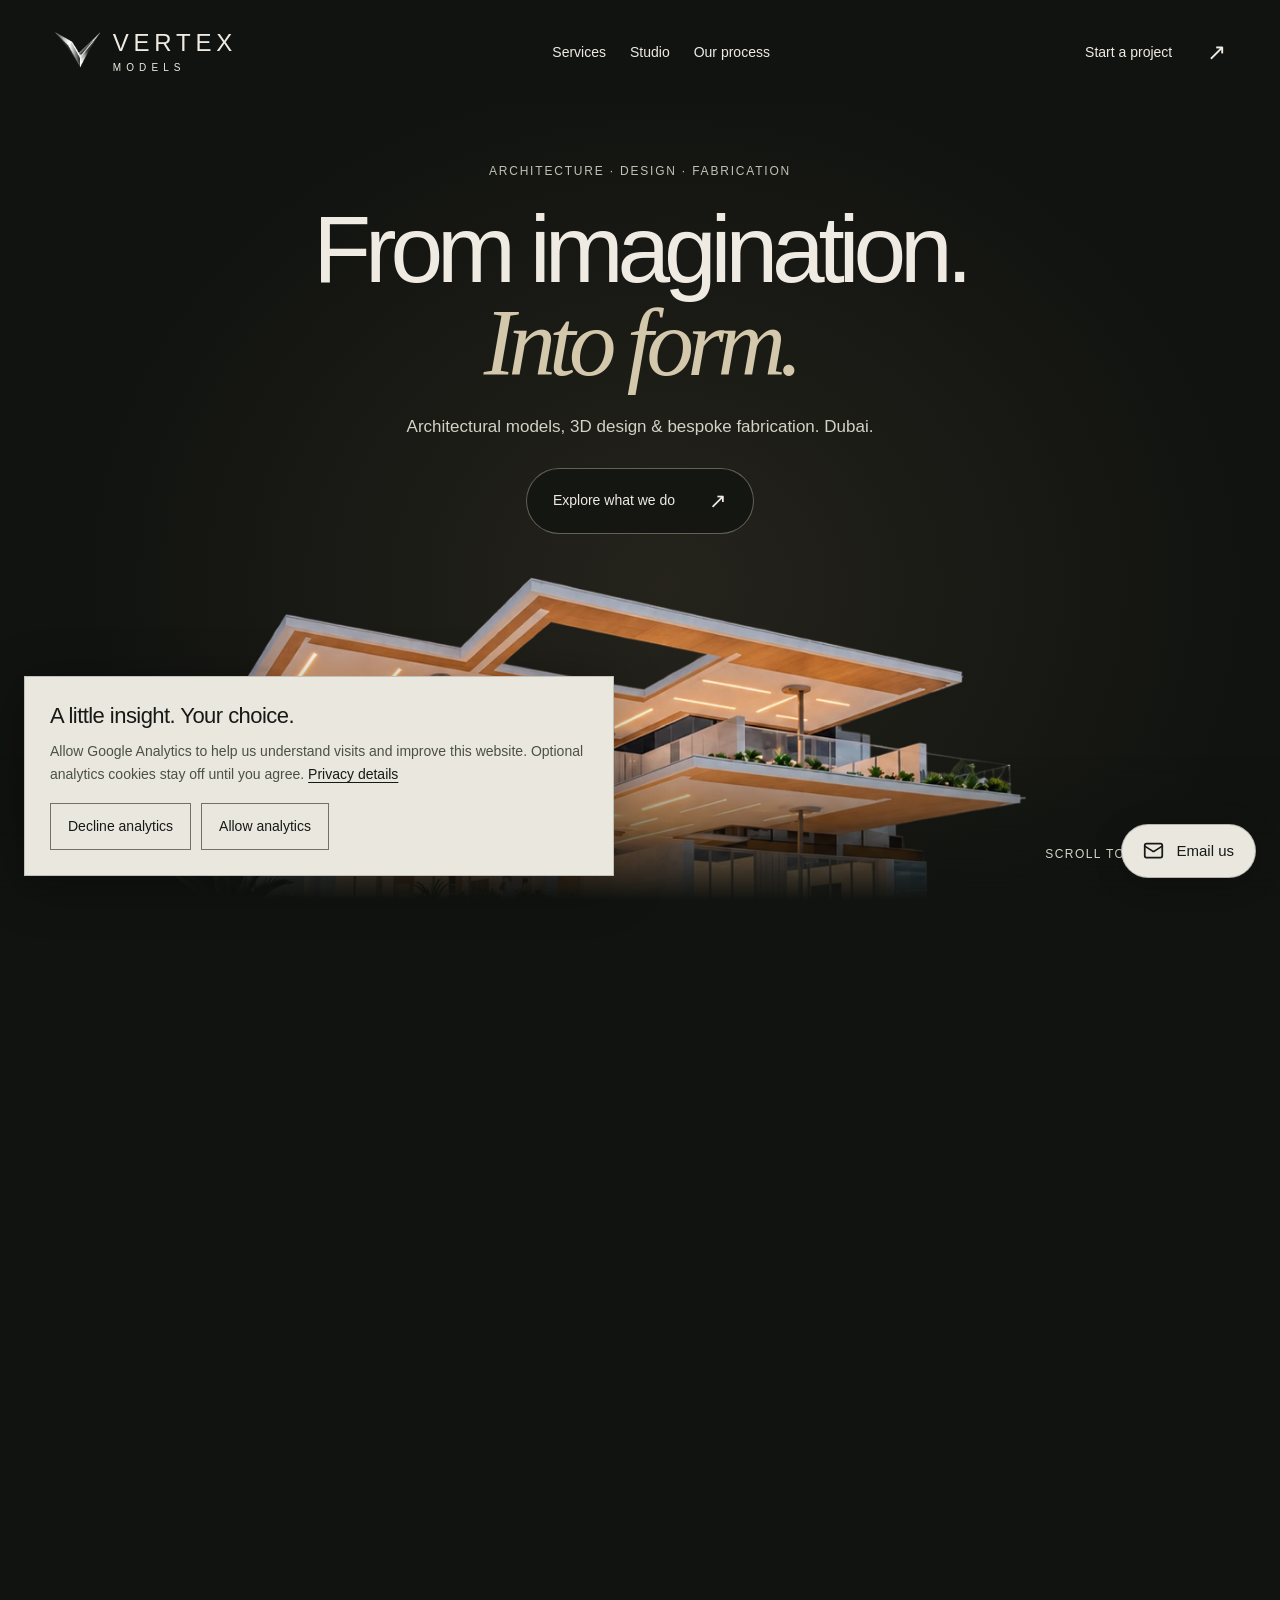
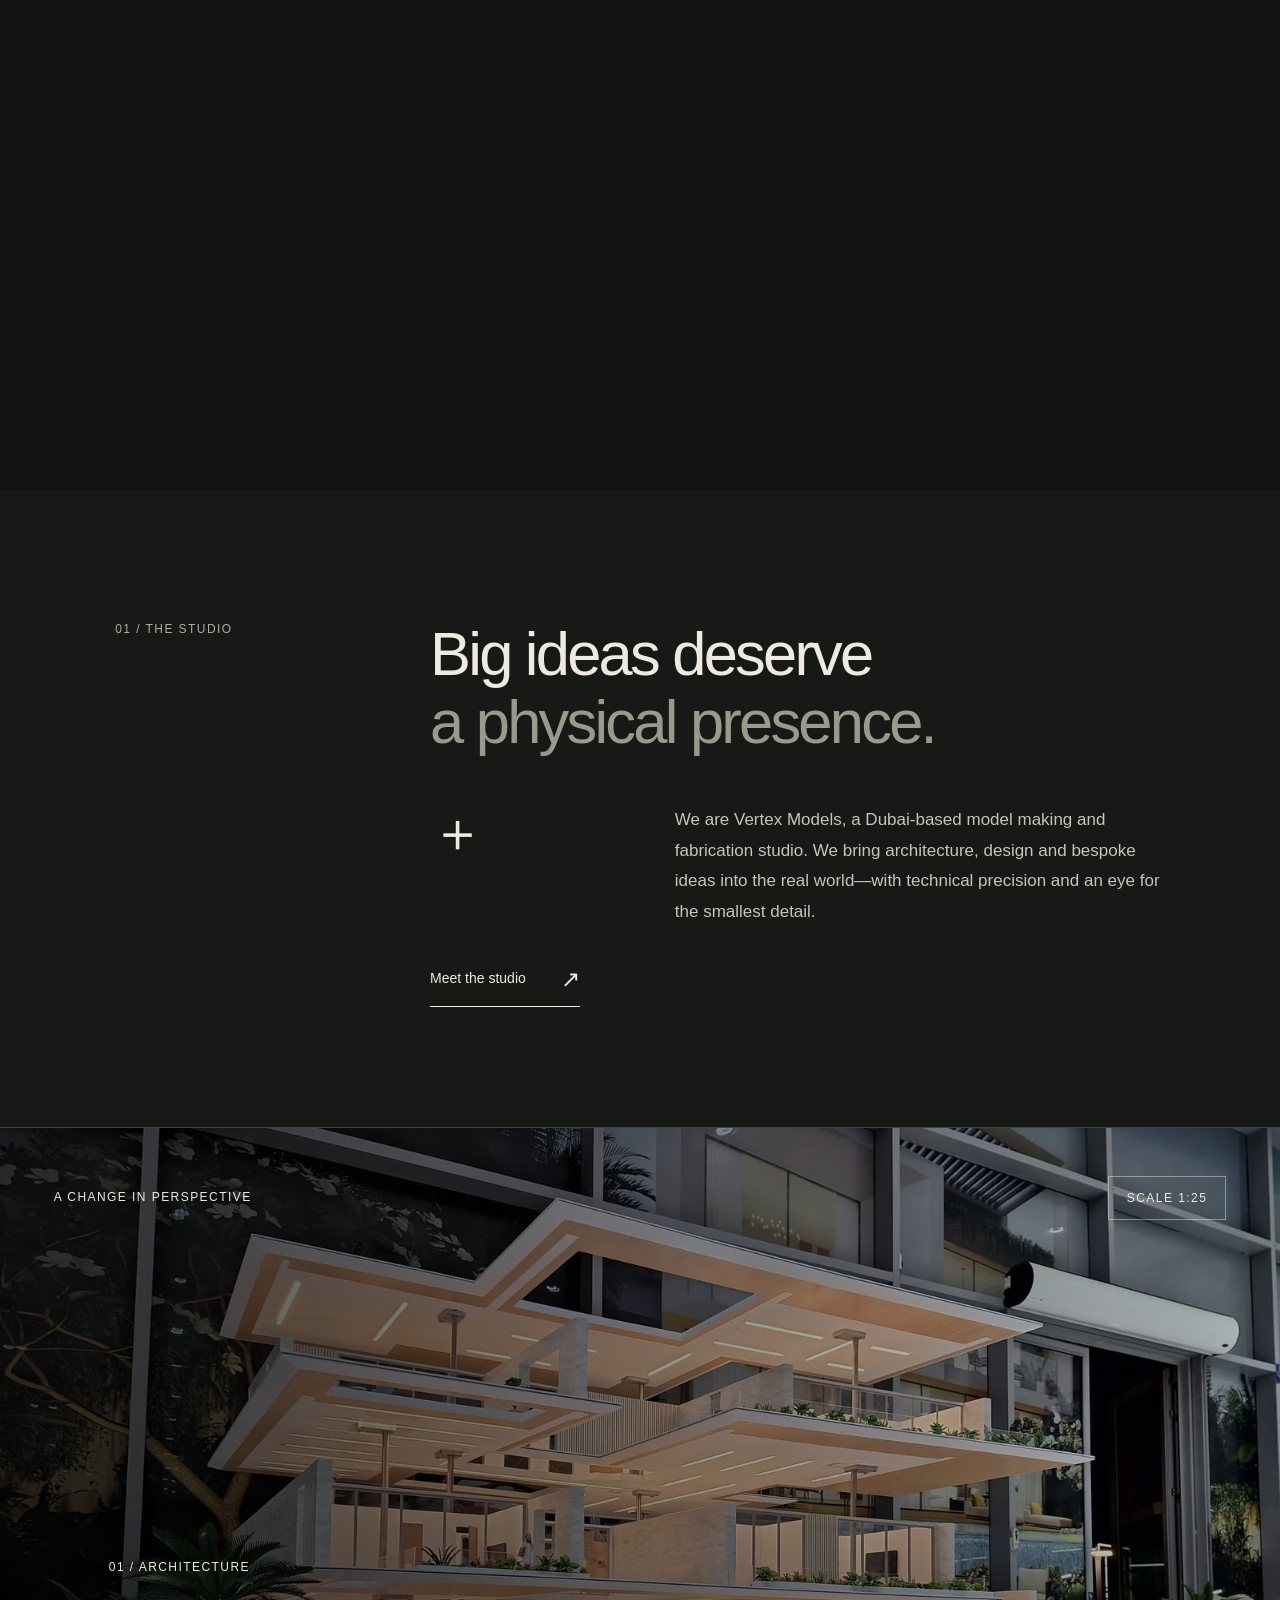
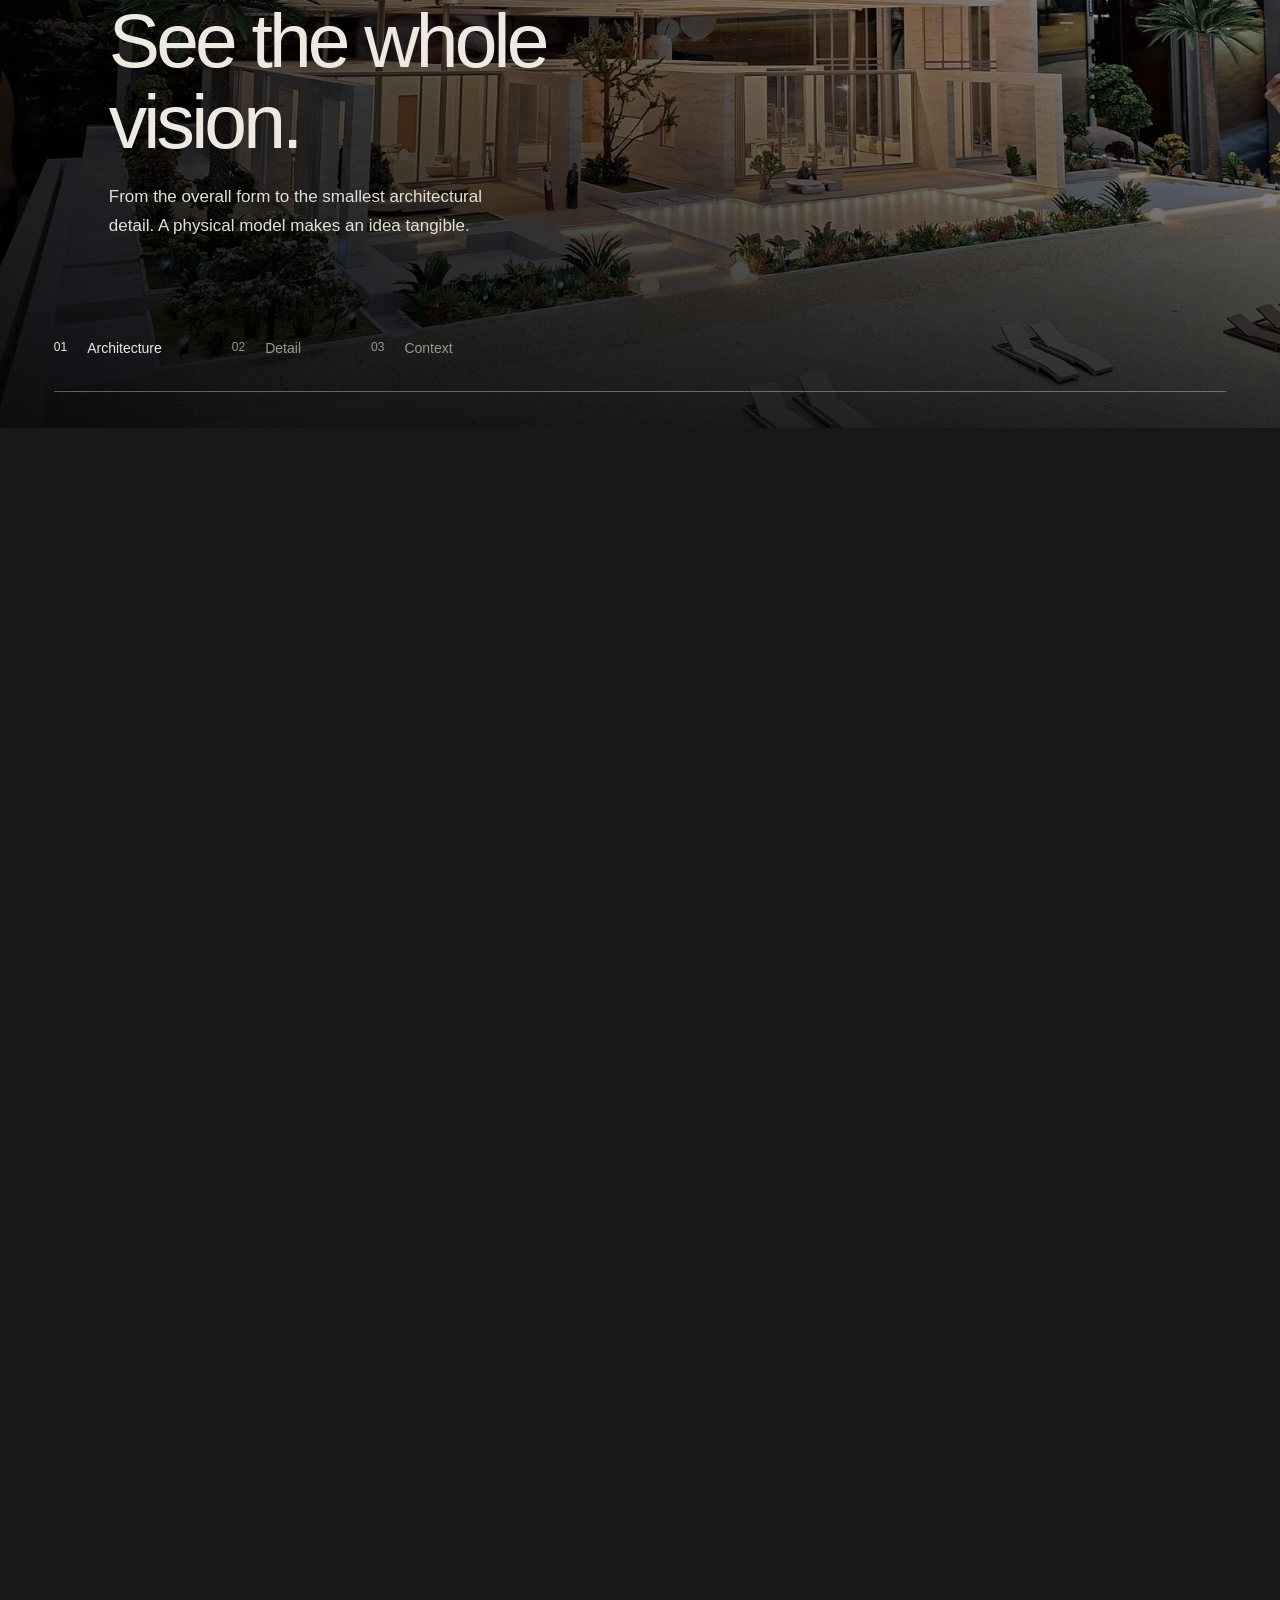
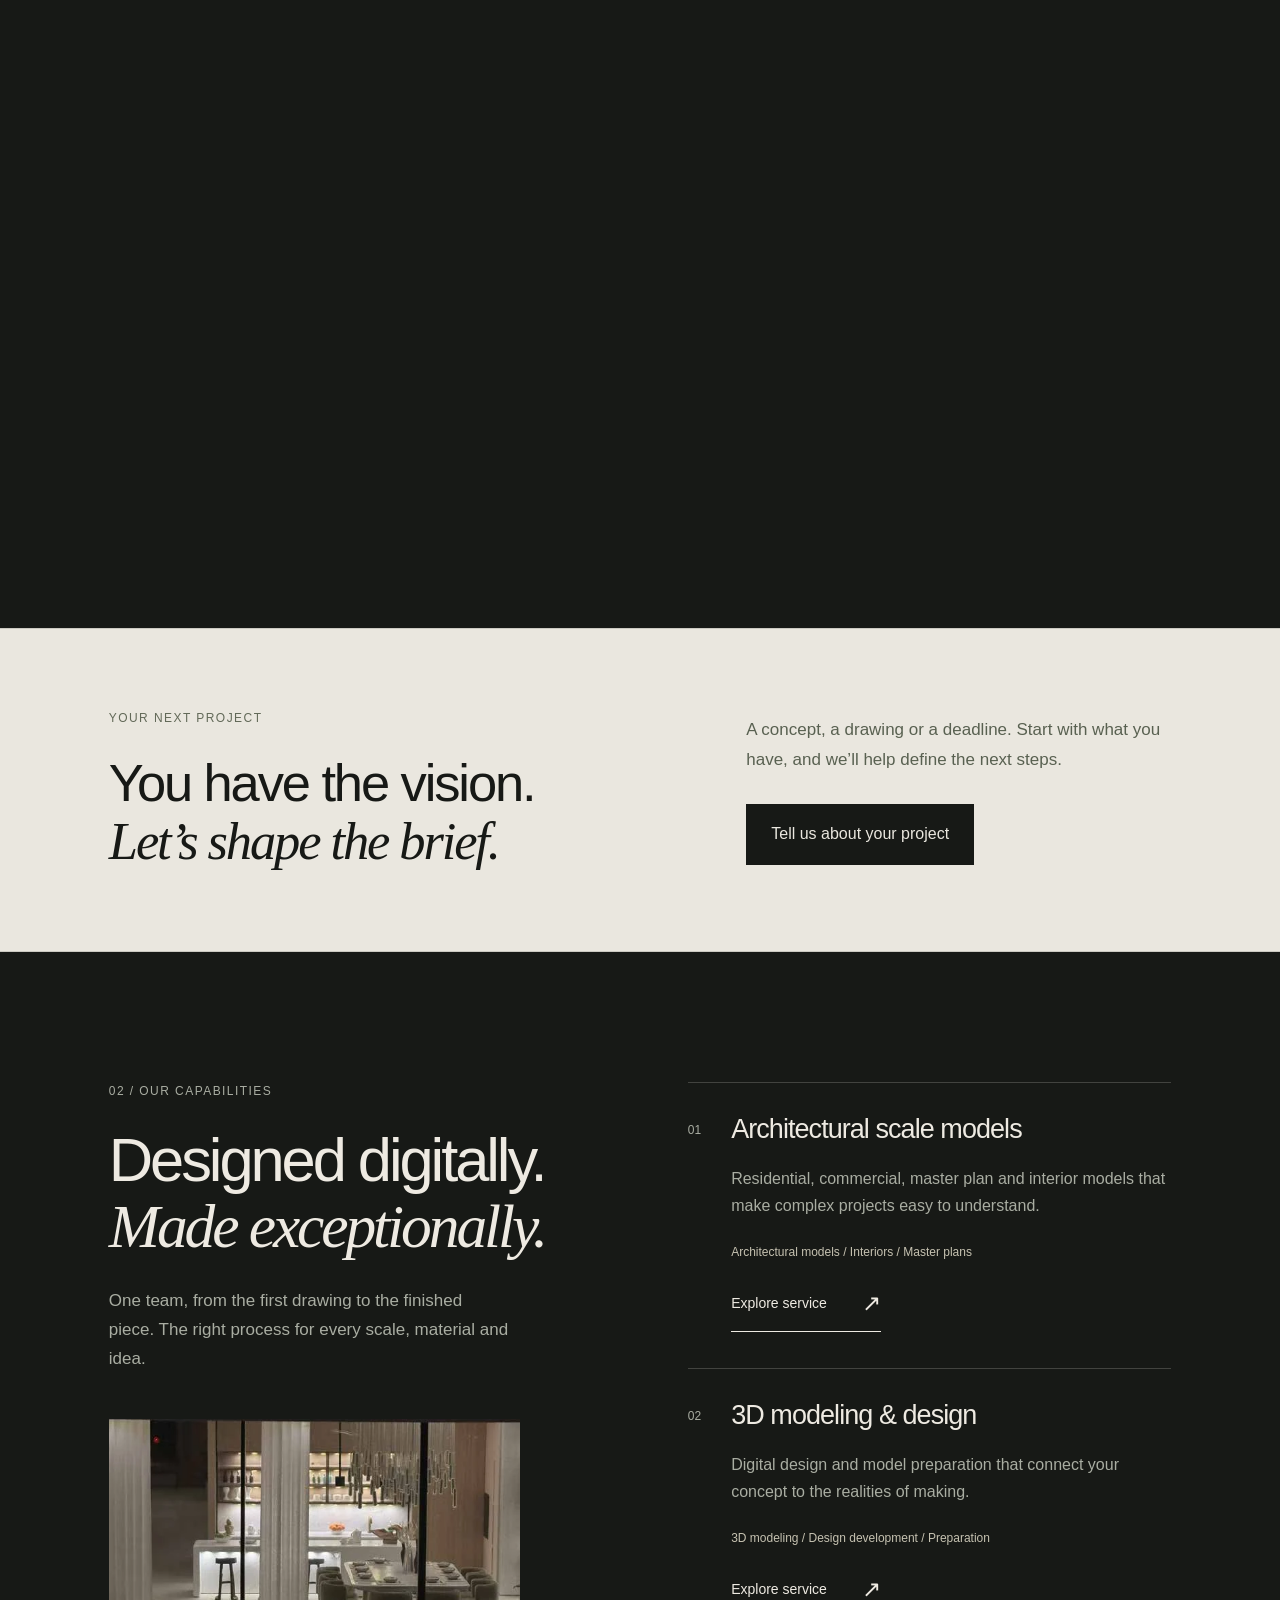
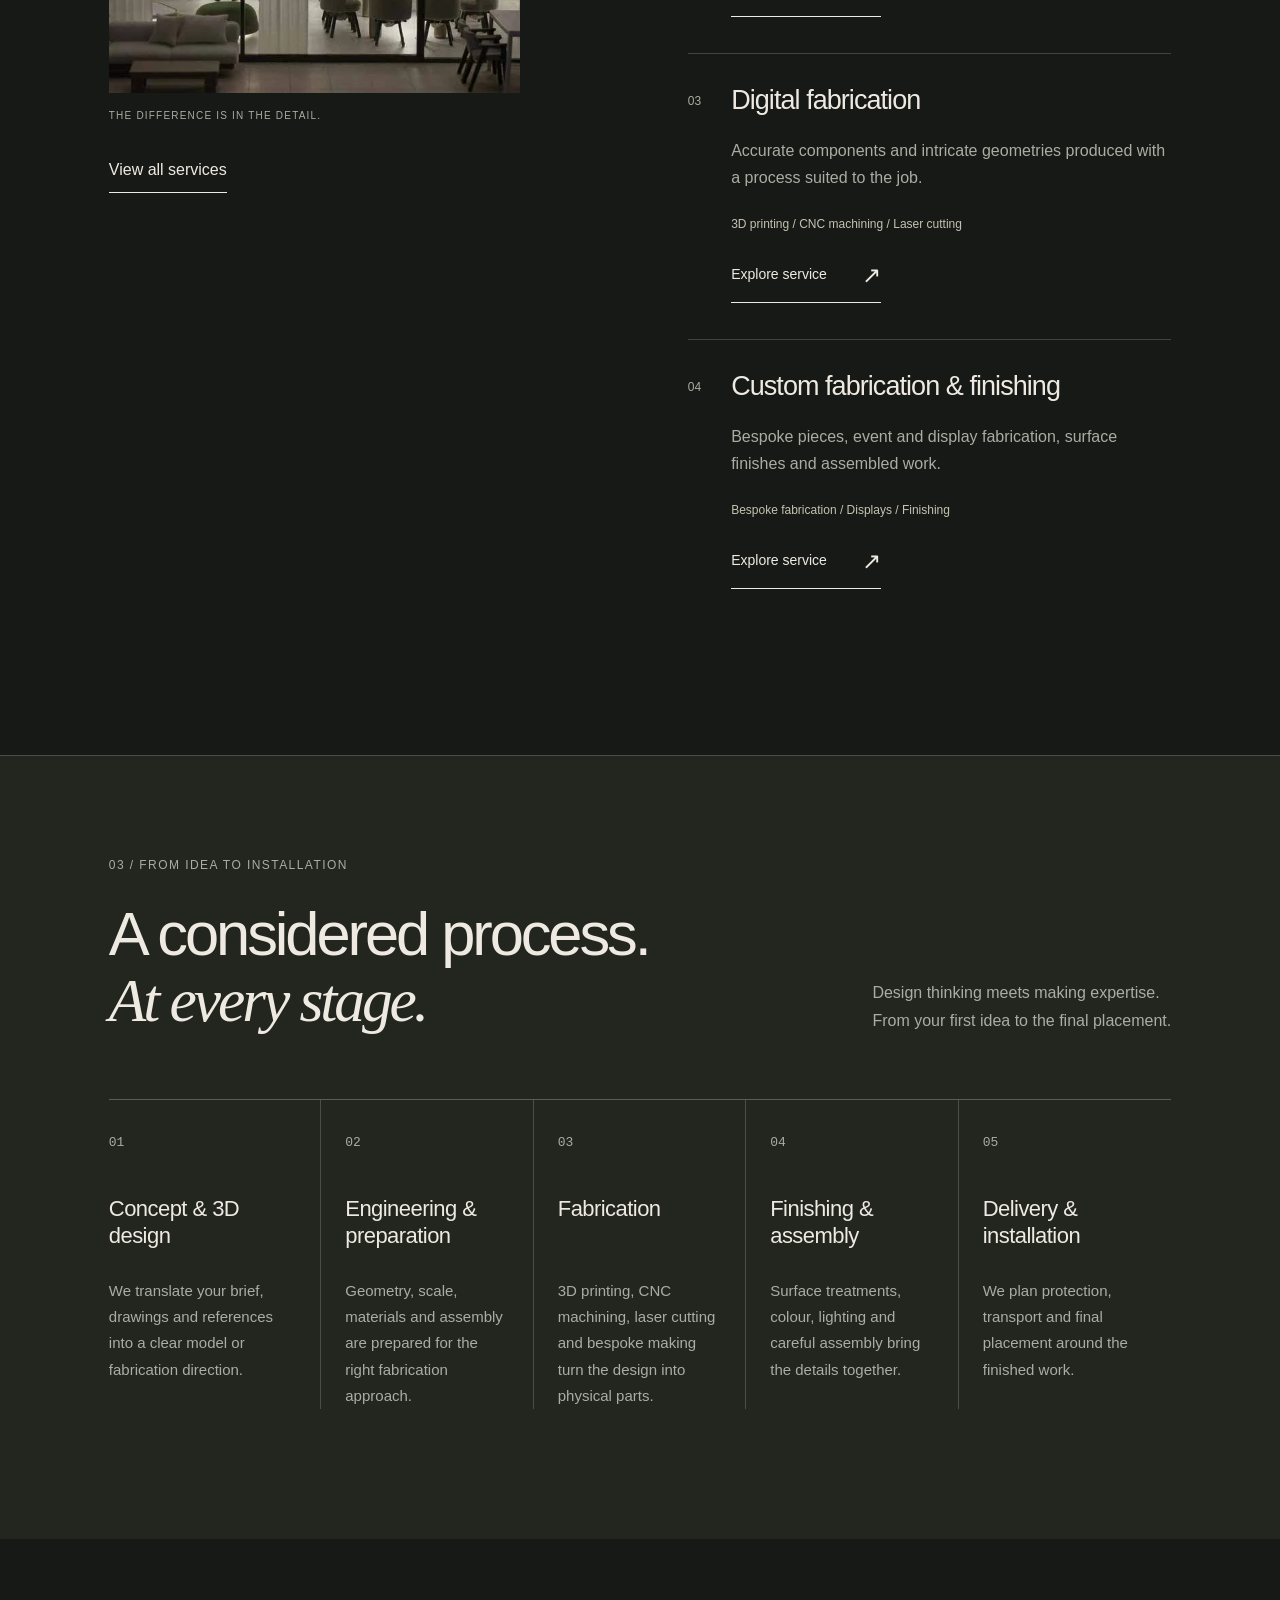
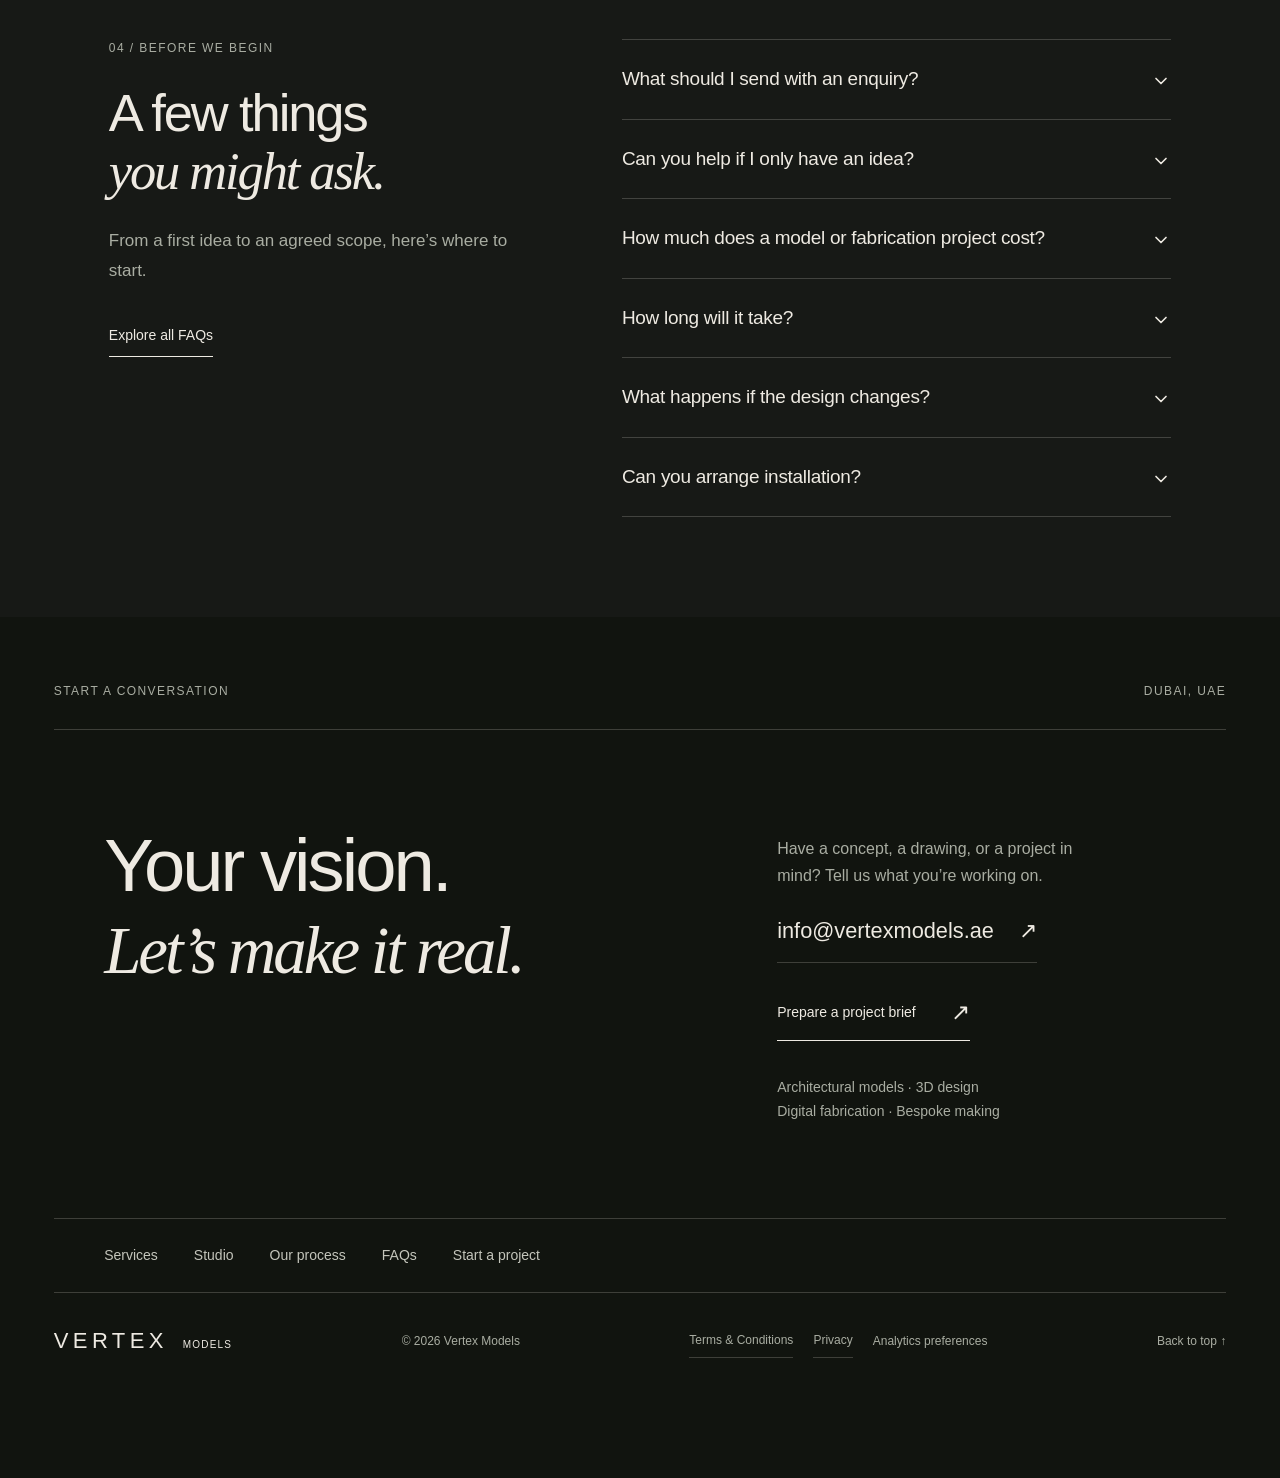
==== commit 5162a9fe: "vertexmodels.ae static build from vertex-models-website@main (10e843d: sharper hero photos)" ====
--- a/index.html
+++ b/index.html
@@ -1,2 +1,2 @@
-<!DOCTYPE html><html lang="en"><head><meta charSet="utf-8"/><meta name="viewport" content="width=device-width, initial-scale=1"/><link rel="preload" href="/images/vertex-mark.png" as="image"/><link rel="stylesheet" href="/_next/static/css/index.QuBADiO-.css" data-rsc-css-href="/_next/static/css/index.QuBADiO-.css" data-precedence="vite-rsc/importer-resources"/><link rel="stylesheet" href="/_next/static/css/page.BGR_0NIq.css" data-precedence="vite-rsc/client-reference"/><link rel="modulepreload" fetchPriority="low" href="/_next/static/chunks/index-C-QLaARy.js"/><script src="/_next/static/chunks/rolldown-runtime-C60lm6uB.js" type="module" async=""></script><script src="/_next/static/chunks/framework-D_rUT4EX.js" type="module" async=""></script><script src="/_next/static/chunks/navigation-errors-By4dF-Cc.js" type="module" async=""></script><link rel="modulepreload" href="/_next/static/chunks/layout-segment-context-CspO9AdE.js" crossorigin=""/><link rel="modulepreload" href="/_next/static/chunks/Icon-COpRllaJ.js" crossorigin=""/><link rel="modulepreload" href="/_next/static/chunks/analytics-consent-FzFf4uYI.js" crossorigin=""/><link rel="modulepreload" href="/_next/static/chunks/analytics-Bzyf-aNp.js" crossorigin=""/><link rel="modulepreload" href="/_next/static/chunks/page-0mMtsTC9.js" crossorigin=""/><link rel="modulepreload" href="/_next/static/chunks/faq-list-wmA3N3p4.js" crossorigin=""/><link rel="modulepreload" href="/_next/static/chunks/utils-CyEXM8_e.js" crossorigin=""/><link rel="modulepreload" href="/_next/static/chunks/chevron-down-DZxvEe2u.js" crossorigin=""/><link rel="modulepreload" href="/_next/static/chunks/services-r0IvFEFM.js" crossorigin=""/><title>Vertex Models — Vision, made tangible.</title><meta name="description" content="Architectural scale models, 3D design, printing and custom fabrication in Dubai. From the first concept to the final detail."/><meta name="robots" content="index, follow"/><meta property="og:title" content="Vertex Models — Vision, made tangible."/><meta property="og:description" content="Architectural scale models, 3D design, printing and custom fabrication in Dubai. From the first concept to the final detail."/><meta property="og:url" content="https://vertexmodels.ae"/><meta property="og:site_name" content="Vertex Models"/><meta property="og:type" content="website"/><meta property="og:locale" content="en_AE"/><meta property="og:image" content="https://vertexmodels.ae/images/p2-50.webp"/><meta property="og:image:alt" content="Architectural villa scale model from the Vertex Models portfolio"/><meta name="twitter:card" content="summary_large_image"/><meta name="twitter:title" content="Vertex Models — Vision, made tangible."/><meta name="twitter:description" content="Architectural scale models, 3D design, printing and custom fabrication in Dubai. From the first concept to the final detail."/><meta name="twitter:image" content="https://vertexmodels.ae/images/p2-50.webp"/><meta name="twitter:image:alt" content="Architectural villa scale model from the Vertex Models portfolio"/><link rel="shortcut icon" href="/favicon.svg"/><link rel="icon" href="/favicon.svg"/><link rel="canonical" href="https://vertexmodels.ae"/><script>Object.assign(((self[Symbol.for("vinext.navigationRuntime")]??={bootstrap:{routeManifest:null},functions:{}}).bootstrap.rsc??={rsc:[]}),{params:{},nav:{"pathname":"/","searchParams":[]}})</script><link rel="modulepreload" href="/_next/static/chunks/index-C-QLaARy.js" />
-</head><body><a class="skip-link" href="#main">Skip to content</a><div id="top"></div><main id="main"><section class="opening-scroll" aria-label="Vertex Models introduction"><div class="opening-stage"><div class="opening-nav opening-site-navigation"><header class="site-header"><a href="/" class="brand" aria-label="Vertex Models home"><span class="brand-mark"><img src="/images/vertex-mark.png" alt=""/></span><span>VERTEX<span class="brand-sub">MODELS</span></span></a><nav class="desktop-nav" aria-label="Main navigation"><a href="/services">Services</a><a href="/studio">Studio</a><a href="/#process">Our process</a></nav><a href="/start-a-project" class="header-contact">Start a project <span aria-hidden="true">↗</span></a><details class="mobile-nav"><summary>Menu <span>＋</span></summary><nav aria-label="Mobile navigation"><a href="/services">Services</a><a href="/studio">Studio</a><a href="/#process">Our process</a><a href="/faqs">FAQs</a><a href="/start-a-project">Start a project</a></nav></details></header></div><div class="opening-atmosphere" aria-hidden="true"></div><div class="opening-copy"><span class="opening-eyebrow">ARCHITECTURE · DESIGN · FABRICATION</span><h1>From imagination.<br/><em>Into form.</em></h1><p>Architectural models, 3D design<br class="opening-mobile-break"/> &amp; bespoke fabrication. Dubai.</p><a class="opening-cta" href="#capabilities">Explore what we do <span aria-hidden="true">↗</span></a></div><div class="opening-model" aria-hidden="true"><img src="/images/opening/villa-cutout.webp" alt="" fetchPriority="high" decoding="async"/></div><div class="opening-floor" aria-hidden="true"></div><svg class="opening-outline" viewBox="0 0 1200 800" aria-hidden="true"><text x="600" y="432" text-anchor="middle" font-family="Arial, Helvetica, sans-serif" font-weight="800" font-size="204.00000000000003" letter-spacing="-14.280000000000003">VERTEX</text><text x="600" y="508" text-anchor="middle" font-family="Arial, Helvetica, sans-serif" font-weight="500" font-size="39.6" letter-spacing="17.028">MODELS</text></svg><svg class="opening-word-mask" viewBox="0 0 1200 800" aria-hidden="true"><defs><mask id="vertex-word-window" maskUnits="userSpaceOnUse" x="0" y="0" width="1200" height="800"><rect width="1200" height="800" fill="white"></rect><text x="600" y="432" text-anchor="middle" font-family="Arial, Helvetica, sans-serif" font-weight="800" font-size="204.00000000000003" letter-spacing="-14.280000000000003" fill="black">VERTEX</text><text x="600" y="508" text-anchor="middle" font-family="Arial, Helvetica, sans-serif" font-weight="500" font-size="39.6" letter-spacing="17.028" fill="black">MODELS</text></mask></defs><rect width="1200" height="800" fill="#111310" mask="url(#vertex-word-window)"></rect></svg><div class="opening-signature" aria-hidden="true"><span class="opening-signature-mark"><img src="/images/vertex-mark.png" alt=""/></span></div><span class="opening-location">DUBAI, UAE</span><div class="opening-scroll-cue" aria-hidden="true"><span>SCROLL TO REVEAL</span><span>↓</span></div><div class="opening-progress" aria-hidden="true"></div></div></section><section class="intro-section"><span class="section-index">01 / THE STUDIO</span><div><h2>Big ideas deserve<br/><span class="muted">a physical presence.</span></h2><div class="intro-bottom"><span class="crosshair" aria-hidden="true">＋</span><p>We are Vertex Models, a Dubai-based model making and fabrication studio. We bring architecture, design and bespoke ideas into the real world—with technical precision and an eye for the smallest detail.</p></div><a href="/studio" class="text-link intro-studio-link">Meet the studio <span aria-hidden="true">↗</span></a></div></section><section class="perspectives" id="perspectives" aria-label="Explore the work at different scales"><div class="perspective-sticky"><div class="scene-images"><img src="/images/p2-50.webp" alt="Private villa architectural model" class="active" loading="lazy" aria-hidden="false"/><img src="/images/p15-767.webp" alt="Illuminated villa interior model" class="" loading="lazy" aria-hidden="true"/><img src="/images/p19-949.webp" alt="Residential master plan model" class="" loading="lazy" aria-hidden="true"/></div><div class="scene-shade"></div><div class="scene-top"><span class="eyebrow">A CHANGE IN PERSPECTIVE</span><span class="scene-scale">SCALE <!-- -->1:25</span></div><div class="scene-content"><span class="eyebrow">01 / ARCHITECTURE</span><h2>See the whole vision.</h2><p>From the overall form to the smallest architectural detail. A physical model makes an idea tangible.</p></div><div class="scene-controls"><button aria-label="Show architecture" aria-pressed="true" class="active"><span>0<!-- -->1</span><span>Architecture</span></button><button aria-label="Show detail" aria-pressed="false" class=""><span>0<!-- -->2</span><span>Detail</span></button><button aria-label="Show context" aria-pressed="false" class=""><span>0<!-- -->3</span><span>Context</span></button><div class="scene-progress" style="transform:scaleX(0)"></div></div></div></section><section class="home-invitation" aria-labelledby="project-invitation-title"><div><span class="section-index">YOUR NEXT PROJECT</span><h2 id="project-invitation-title">You have the vision.<br/><em>Let’s shape the brief.</em></h2></div><div><p>A concept, a drawing or a deadline. Start with what you have, and we’ll help define the next steps.</p><a class="solid-link" href="/start-a-project">Tell us about your project</a></div></section><section class="capabilities-section" id="capabilities"><div class="capability-heading"><span class="section-index">02 / OUR CAPABILITIES</span><h2>Designed digitally.<br/><em>Made exceptionally.</em></h2><p>One team, from the first drawing to the finished piece. The right process for every scale, material and idea.</p><img src="/images/p15-770.webp" alt="Detailed illuminated miniature interior" loading="lazy"/><span class="image-footnote">THE DIFFERENCE IS IN THE DETAIL.</span><a href="/services" class="text-link capability-overview-link">View all services</a></div><div class="capability-list"><article class="capability"><span class="cap-number">01</span><div><h3>Architectural scale models</h3><p>Residential, commercial, master plan and interior models that make complex projects easy to understand.</p><span class="cap-meta">Architectural models / Interiors / Master plans</span><br/><a href="/services/architectural-models" class="text-link">Explore service <span aria-hidden="true">↗</span></a></div></article><article class="capability"><span class="cap-number">02</span><div><h3>3D modeling &amp; design</h3><p>Digital design and model preparation that connect your concept to the realities of making.</p><span class="cap-meta">3D modeling / Design development / Preparation</span><br/><a href="/services/3d-modeling-design" class="text-link">Explore service <span aria-hidden="true">↗</span></a></div></article><article class="capability"><span class="cap-number">03</span><div><h3>Digital fabrication</h3><p>Accurate components and intricate geometries produced with a process suited to the job.</p><span class="cap-meta">3D printing / CNC machining / Laser cutting</span><br/><a href="/services/digital-fabrication" class="text-link">Explore service <span aria-hidden="true">↗</span></a></div></article><article class="capability"><span class="cap-number">04</span><div><h3>Custom fabrication &amp; finishing</h3><p>Bespoke pieces, event and display fabrication, surface finishes and assembled work.</p><span class="cap-meta">Bespoke fabrication / Displays / Finishing</span><br/><a href="/services/custom-fabrication" class="text-link">Explore service <span aria-hidden="true">↗</span></a></div></article></div></section><section class="process-section" id="process"><div class="section-top"><div><span class="section-index">03 / FROM IDEA TO INSTALLATION</span><h2>A considered process.<br/><em>At every stage.</em></h2></div><p class="section-side-copy">Design thinking meets making expertise.<br/>From your first idea to the final placement.</p></div><div class="process-list"><article><span class="process-number">0<!-- -->1</span><h3>Concept &amp; 3D design</h3><p>We translate your brief, drawings and references into a clear model or fabrication direction.</p></article><article><span class="process-number">0<!-- -->2</span><h3>Engineering &amp; preparation</h3><p>Geometry, scale, materials and assembly are prepared for the right fabrication approach.</p></article><article><span class="process-number">0<!-- -->3</span><h3>Fabrication</h3><p>3D printing, CNC machining, laser cutting and bespoke making turn the design into physical parts.</p></article><article><span class="process-number">0<!-- -->4</span><h3>Finishing &amp; assembly</h3><p>Surface treatments, colour, lighting and careful assembly bring the details together.</p></article><article><span class="process-number">0<!-- -->5</span><h3>Delivery &amp; installation</h3><p>We plan protection, transport and final placement around the finished work.</p></article></div></section><section class="home-questions" id="faqs" aria-labelledby="home-faq-title"><div class="home-questions-heading"><span class="section-index">04 / BEFORE WE BEGIN</span><h2 id="home-faq-title">A few things<br/><em>you might ask.</em></h2><p>From a first idea to an agreed scope, here’s where to start.</p><a class="text-link" href="/faqs">Explore all FAQs</a></div><div data-slot="accordion" class="faq-list" data-orientation="vertical"><div data-state="closed" data-orientation="vertical" data-slot="accordion-item" class="border-b last:border-b-0"><h3 data-orientation="vertical" data-state="closed" class="flex"><button type="button" aria-expanded="false" data-state="closed" data-orientation="vertical" id="radix-_R_6uai_" data-slot="accordion-trigger" class="flex flex-1 items-start justify-between gap-4 rounded-md py-4 text-left text-sm font-medium transition-all outline-none hover:underline focus-visible:border-ring focus-visible:ring-[3px] focus-visible:ring-ring/50 disabled:pointer-events-none disabled:opacity-50 [&amp;[data-state=open]&gt;svg]:rotate-180" data-radix-collection-item="">What should I send with an enquiry?<svg xmlns="http://www.w3.org/2000/svg" width="24" height="24" viewBox="0 0 24 24" fill="none" stroke="currentColor" stroke-width="2" stroke-linecap="round" stroke-linejoin="round" class="lucide lucide-chevron-down pointer-events-none size-4 shrink-0 translate-y-0.5 text-muted-foreground transition-transform duration-200" aria-hidden="true"><path d="m6 9 6 6 6-6"></path></svg></button></h3><div data-state="closed" id="radix-_R_16uai_" hidden="" role="region" aria-labelledby="radix-_R_6uai_" data-orientation="vertical" data-slot="accordion-content" class="overflow-hidden text-sm data-[state=closed]:animate-accordion-up data-[state=open]:animate-accordion-down" style="--radix-accordion-content-height:var(--radix-collapsible-content-height);--radix-accordion-content-width:var(--radix-collapsible-content-width)"></div></div><div data-state="closed" data-orientation="vertical" data-slot="accordion-item" class="border-b last:border-b-0"><h3 data-orientation="vertical" data-state="closed" class="flex"><button type="button" aria-expanded="false" data-state="closed" data-orientation="vertical" id="radix-_R_auai_" data-slot="accordion-trigger" class="flex flex-1 items-start justify-between gap-4 rounded-md py-4 text-left text-sm font-medium transition-all outline-none hover:underline focus-visible:border-ring focus-visible:ring-[3px] focus-visible:ring-ring/50 disabled:pointer-events-none disabled:opacity-50 [&amp;[data-state=open]&gt;svg]:rotate-180" data-radix-collection-item="">Can you help if I only have an idea?<svg xmlns="http://www.w3.org/2000/svg" width="24" height="24" viewBox="0 0 24 24" fill="none" stroke="currentColor" stroke-width="2" stroke-linecap="round" stroke-linejoin="round" class="lucide lucide-chevron-down pointer-events-none size-4 shrink-0 translate-y-0.5 text-muted-foreground transition-transform duration-200" aria-hidden="true"><path d="m6 9 6 6 6-6"></path></svg></button></h3><div data-state="closed" id="radix-_R_1auai_" hidden="" role="region" aria-labelledby="radix-_R_auai_" data-orientation="vertical" data-slot="accordion-content" class="overflow-hidden text-sm data-[state=closed]:animate-accordion-up data-[state=open]:animate-accordion-down" style="--radix-accordion-content-height:var(--radix-collapsible-content-height);--radix-accordion-content-width:var(--radix-collapsible-content-width)"></div></div><div data-state="closed" data-orientation="vertical" data-slot="accordion-item" class="border-b last:border-b-0"><h3 data-orientation="vertical" data-state="closed" class="flex"><button type="button" aria-expanded="false" data-state="closed" data-orientation="vertical" id="radix-_R_euai_" data-slot="accordion-trigger" class="flex flex-1 items-start justify-between gap-4 rounded-md py-4 text-left text-sm font-medium transition-all outline-none hover:underline focus-visible:border-ring focus-visible:ring-[3px] focus-visible:ring-ring/50 disabled:pointer-events-none disabled:opacity-50 [&amp;[data-state=open]&gt;svg]:rotate-180" data-radix-collection-item="">How much does a model or fabrication project cost?<svg xmlns="http://www.w3.org/2000/svg" width="24" height="24" viewBox="0 0 24 24" fill="none" stroke="currentColor" stroke-width="2" stroke-linecap="round" stroke-linejoin="round" class="lucide lucide-chevron-down pointer-events-none size-4 shrink-0 translate-y-0.5 text-muted-foreground transition-transform duration-200" aria-hidden="true"><path d="m6 9 6 6 6-6"></path></svg></button></h3><div data-state="closed" id="radix-_R_1euai_" hidden="" role="region" aria-labelledby="radix-_R_euai_" data-orientation="vertical" data-slot="accordion-content" class="overflow-hidden text-sm data-[state=closed]:animate-accordion-up data-[state=open]:animate-accordion-down" style="--radix-accordion-content-height:var(--radix-collapsible-content-height);--radix-accordion-content-width:var(--radix-collapsible-content-width)"></div></div><div data-state="closed" data-orientation="vertical" data-slot="accordion-item" class="border-b last:border-b-0"><h3 data-orientation="vertical" data-state="closed" class="flex"><button type="button" aria-expanded="false" data-state="closed" data-orientation="vertical" id="radix-_R_iuai_" data-slot="accordion-trigger" class="flex flex-1 items-start justify-between gap-4 rounded-md py-4 text-left text-sm font-medium transition-all outline-none hover:underline focus-visible:border-ring focus-visible:ring-[3px] focus-visible:ring-ring/50 disabled:pointer-events-none disabled:opacity-50 [&amp;[data-state=open]&gt;svg]:rotate-180" data-radix-collection-item="">How long will it take?<svg xmlns="http://www.w3.org/2000/svg" width="24" height="24" viewBox="0 0 24 24" fill="none" stroke="currentColor" stroke-width="2" stroke-linecap="round" stroke-linejoin="round" class="lucide lucide-chevron-down pointer-events-none size-4 shrink-0 translate-y-0.5 text-muted-foreground transition-transform duration-200" aria-hidden="true"><path d="m6 9 6 6 6-6"></path></svg></button></h3><div data-state="closed" id="radix-_R_1iuai_" hidden="" role="region" aria-labelledby="radix-_R_iuai_" data-orientation="vertical" data-slot="accordion-content" class="overflow-hidden text-sm data-[state=closed]:animate-accordion-up data-[state=open]:animate-accordion-down" style="--radix-accordion-content-height:var(--radix-collapsible-content-height);--radix-accordion-content-width:var(--radix-collapsible-content-width)"></div></div><div data-state="closed" data-orientation="vertical" data-slot="accordion-item" class="border-b last:border-b-0"><h3 data-orientation="vertical" data-state="closed" class="flex"><button type="button" aria-expanded="false" data-state="closed" data-orientation="vertical" id="radix-_R_muai_" data-slot="accordion-trigger" class="flex flex-1 items-start justify-between gap-4 rounded-md py-4 text-left text-sm font-medium transition-all outline-none hover:underline focus-visible:border-ring focus-visible:ring-[3px] focus-visible:ring-ring/50 disabled:pointer-events-none disabled:opacity-50 [&amp;[data-state=open]&gt;svg]:rotate-180" data-radix-collection-item="">What happens if the design changes?<svg xmlns="http://www.w3.org/2000/svg" width="24" height="24" viewBox="0 0 24 24" fill="none" stroke="currentColor" stroke-width="2" stroke-linecap="round" stroke-linejoin="round" class="lucide lucide-chevron-down pointer-events-none size-4 shrink-0 translate-y-0.5 text-muted-foreground transition-transform duration-200" aria-hidden="true"><path d="m6 9 6 6 6-6"></path></svg></button></h3><div data-state="closed" id="radix-_R_1muai_" hidden="" role="region" aria-labelledby="radix-_R_muai_" data-orientation="vertical" data-slot="accordion-content" class="overflow-hidden text-sm data-[state=closed]:animate-accordion-up data-[state=open]:animate-accordion-down" style="--radix-accordion-content-height:var(--radix-collapsible-content-height);--radix-accordion-content-width:var(--radix-collapsible-content-width)"></div></div><div data-state="closed" data-orientation="vertical" data-slot="accordion-item" class="border-b last:border-b-0"><h3 data-orientation="vertical" data-state="closed" class="flex"><button type="button" aria-expanded="false" data-state="closed" data-orientation="vertical" id="radix-_R_quai_" data-slot="accordion-trigger" class="flex flex-1 items-start justify-between gap-4 rounded-md py-4 text-left text-sm font-medium transition-all outline-none hover:underline focus-visible:border-ring focus-visible:ring-[3px] focus-visible:ring-ring/50 disabled:pointer-events-none disabled:opacity-50 [&amp;[data-state=open]&gt;svg]:rotate-180" data-radix-collection-item="">Can you arrange installation?<svg xmlns="http://www.w3.org/2000/svg" width="24" height="24" viewBox="0 0 24 24" fill="none" stroke="currentColor" stroke-width="2" stroke-linecap="round" stroke-linejoin="round" class="lucide lucide-chevron-down pointer-events-none size-4 shrink-0 translate-y-0.5 text-muted-foreground transition-transform duration-200" aria-hidden="true"><path d="m6 9 6 6 6-6"></path></svg></button></h3><div data-state="closed" id="radix-_R_1quai_" hidden="" role="region" aria-labelledby="radix-_R_quai_" data-orientation="vertical" data-slot="accordion-content" class="overflow-hidden text-sm data-[state=closed]:animate-accordion-up data-[state=open]:animate-accordion-down" style="--radix-accordion-content-height:var(--radix-collapsible-content-height);--radix-accordion-content-width:var(--radix-collapsible-content-width)"></div></div></div></section></main><footer id="contact" class="contact-section"><div class="eyebrow"><span>START A CONVERSATION</span><span>DUBAI, UAE</span></div><div class="contact-main"><h2>Your vision.<br/><em>Let’s make it real.</em></h2><div class="contact-info"><p>Have a concept, a drawing, or a project in mind? Tell us what you’re working on.</p><a href="mailto:info@vertexmodels.ae" class="email-link">info@vertexmodels.ae <span aria-hidden="true">↗</span></a><a href="/start-a-project" class="text-link footer-brief">Prepare a project brief <span aria-hidden="true">↗</span></a><p class="contact-small">Architectural models · 3D design<br/>Digital fabrication · Bespoke making</p></div></div><nav class="footer-explore" aria-label="Explore Vertex"><a href="/services">Services</a><a href="/studio">Studio</a><a href="/#process">Our process</a><a href="/faqs">FAQs</a><a href="/start-a-project">Start a project</a></nav><div class="footer-bottom"><a href="/" class="footer-wordmark">VERTEX<span>MODELS</span></a><span>© <!-- -->2026<!-- --> Vertex Models</span><nav class="footer-legal" aria-label="Legal"><a href="/terms">Terms &amp; Conditions</a><a href="/privacy">Privacy</a><button type="button" class="analytics-settings">Analytics preferences</button></nav><a href="#top">Back to top ↑</a></div></footer><a class="floating-contact" href="mailto:info@vertexmodels.ae?subject=Enquiry%20for%20Vertex%20Models" aria-label="Email Vertex Models at info@vertexmodels.ae" title="Email info@vertexmodels.ae"><svg xmlns="http://www.w3.org/2000/svg" width="21" height="21" viewBox="0 0 24 24" fill="none" stroke="currentColor" stroke-width="2" stroke-linecap="round" stroke-linejoin="round" class="lucide lucide-mail" aria-hidden="true"><path d="m22 7-8.991 5.727a2 2 0 0 1-2.009 0L2 7"></path><rect x="2" y="4" width="20" height="16" rx="2"></rect></svg><span>Email us</span></a><script type="module" src="/_next/static/chunks/index-C-QLaARy.js" id="_R_" async=""></script><script>((self[Symbol.for("vinext.navigationRuntime")]??={bootstrap:{routeManifest:null},functions:{}}).bootstrap.rsc??={rsc:[]}).rsc.push("2:I[\"74f944bd09a9\",[],\"Children\",1]\n")</script><script>((self[Symbol.for("vinext.navigationRuntime")]??={bootstrap:{routeManifest:null},functions:{}}).bootstrap.rsc??={rsc:[]}).rsc.push("3:I[\"066132fd2803\",[],\"default\",1]\n")</script><script>((self[Symbol.for("vinext.navigationRuntime")]??={bootstrap:{routeManifest:null},functions:{}}).bootstrap.rsc??={rsc:[]}).rsc.push("4:I[\"eede81f5ed37\",[],\"AnalyticsConsent\",1]\n")</script><script>((self[Symbol.for("vinext.navigationRuntime")]??={bootstrap:{routeManifest:null},functions:{}}).bootstrap.rsc??={rsc:[]}).rsc.push("5:I[\"52529b92208a\",[],\"GlobalErrorBoundary\",1]\n")</script><script>((self[Symbol.for("vinext.navigationRuntime")]??={bootstrap:{routeManifest:null},functions:{}}).bootstrap.rsc??={rsc:[]}).rsc.push("6:I[\"18ecf746a395\",[],\"default\",1]\n")</script><script>((self[Symbol.for("vinext.navigationRuntime")]??={bootstrap:{routeManifest:null},functions:{}}).bootstrap.rsc??={rsc:[]}).rsc.push("7:I[\"52529b92208a\",[],\"ErrorBoundary\",1]\n")</script><script>((self[Symbol.for("vinext.navigationRuntime")]??={bootstrap:{routeManifest:null},functions:{}}).bootstrap.rsc??={rsc:[]}).rsc.push("8:I[\"1b73e8b5fbe4\",[],\"LayoutSegmentProvider\",1]\n")</script><script>((self[Symbol.for("vinext.navigationRuntime")]??={bootstrap:{routeManifest:null},functions:{}}).bootstrap.rsc??={rsc:[]}).rsc.push("9:I[\"74f944bd09a9\",[],\"Slot\",1]\n")</script><script>((self[Symbol.for("vinext.navigationRuntime")]??={bootstrap:{routeManifest:null},functions:{}}).bootstrap.rsc??={rsc:[]}).rsc.push("a:I[\"52529b92208a\",[],\"NotFoundBoundary\",1]\n")</script><script>((self[Symbol.for("vinext.navigationRuntime")]??={bootstrap:{routeManifest:null},functions:{}}).bootstrap.rsc??={rsc:[]}).rsc.push(":HL[\"/_next/static/css/index.QuBADiO-.css\",\"style\"     ]\n")</script><script>((self[Symbol.for("vinext.navigationRuntime")]??={bootstrap:{routeManifest:null},functions:{}}).bootstrap.rsc??={rsc:[]}).rsc.push(":HL[\"/images/vertex-mark.png\",\"image\"]\n")</script><script>((self[Symbol.for("vinext.navigationRuntime")]??={bootstrap:{routeManifest:null},functions:{}}).bootstrap.rsc??={rsc:[]}).rsc.push("0:{\"page:/\":\"$L1\",\"layout:/\":[[[\"$\",\"link\",\"css:/_next/static/css/index.QuBADiO-.css\",{\"rel\":\"stylesheet\",\"precedence\":\"vite-rsc/importer-resources\",\"href\":\"/_next/static/css/index.QuBADiO-.css\",\"data-rsc-css-href\":\"/_next/static/css/index.QuBADiO-.css\"}],\"$undefined\"],[\"$\",\"html\",null,{\"lang\":\"en\",\"children\":[\"$\",\"body\",null,{\"children\":[[\"$\",\"a\",null,{\"className\":\"skip-link\",\"href\":\"#main\",\"children\":\"Skip to content\"}],[\"$\",\"$L2\",null,{}],[\"$\",\"a\",null,{\"className\":\"floating-contact\",\"href\":\"mailto:info@vertexmodels.ae?subject=Enquiry%20for%20Vertex%20Models\",\"aria-label\":\"Email Vertex Models at info@vertexmodels.ae\",\"title\":\"Email info@vertexmodels.ae\",\"children\":[[\"$\",\"$L3\",null,{\"ref\":\"$undefined\",\"iconNode\":[[\"path\",{\"d\":\"m22 7-8.991 5.727a2 2 0 0 1-2.009 0L2 7\",\"key\":\"132q7q\"}],[\"rect\",{\"x\":\"2\",\"y\":\"4\",\"width\":\"20\",\"height\":\"16\",\"rx\":\"2\",\"key\":\"izxlao\"}]],\"className\":\"lucide-mail\",\"size\":21,\"aria-hidden\":\"true\"}],[\"$\",\"span\",null,{\"children\":\"Email us\"}]]}],[\"$\",\"$L4\",null,{}]]}]}]],\"route:/\":[[[\"$\",\"meta\",null,{\"charSet\":\"utf-8\"}],[[\"$\",\"title\",\"0\",{\"children\":\"Vertex Models — Vision, made tangible.\"}],[\"$\",\"meta\",\"1\",{\"name\":\"description\",\"content\":\"Architectural scale models, 3D design, printing and custom fabrication in Dubai. From the first concept to the final detail.\"}],[\"$\",\"meta\",\"2\",{\"name\":\"robots\",\"content\":\"index, follow\"}],[\"$\",\"meta\",\"3\",{\"property\":\"og:title\",\"content\":\"Vertex Models — Vision, made tangible.\"}],[\"$\",\"meta\",\"4\",{\"property\":\"og:description\",\"content\":\"Architectural scale models, 3D design, printing and custom fabrication in Dubai. From the first concept to the final detail.\"}],[\"$\",\"meta\",\"5\",{\"property\":\"og:url\",\"content\":\"https://vertexmodels.ae\"}],[\"$\",\"meta\",\"6\",{\"property\":\"og:site_name\",\"content\":\"Vertex Models\"}],[\"$\",\"meta\",\"7\",{\"property\":\"og:type\",\"content\":\"website\"}],[\"$\",\"meta\",\"8\",{\"property\":\"og:locale\",\"content\":\"en_AE\"}],[\"$\",\"meta\",\"9\",{\"property\":\"og:image\",\"content\":\"https://vertexmodels.ae/images/p2-50.webp\"}],[\"$\",\"meta\",\"10\",{\"property\":\"og:image:alt\",\"content\":\"Architectural villa scale model from the Vertex Models portfolio\"}],[\"$\",\"meta\",\"11\",{\"name\":\"twitter:card\",\"content\":\"summary_large_image\"}],[\"$\",\"meta\",\"12\",{\"name\":\"twitter:title\",\"content\":\"Vertex Models — Vision, made tangible.\"}],[\"$\",\"meta\",\"13\",{\"name\":\"twitter:description\",\"content\":\"Architectural scale models, 3D design, printing and custom fabrication in Dubai. From the first concept to the final detail.\"}],[\"$\",\"meta\",\"14\",{\"name\":\"twitter:image\",\"content\":\"https://vertexmodels.ae/images/p2-50.webp\"}],[\"$\",\"meta\",\"15\",{\"name\":\"twitter:image:alt\",\"content\":\"Architectural villa scale model from the Vertex Models portfolio\"}],[\"$\",\"link\",\"16\",{\"data-vinext-streamed-icon\":\"$undefined\",\"rel\":\"shortcut icon\",\"href\":\"/favicon.svg\",\"type\":\"$undefined\",\"sizes\":\"$undefined\",\"color\":\"$undefined\",\"media\":\"$undefined\",\"fetchPriority\":\"$undefined\"}],[\"$\",\"link\",\"17\",{\"data-vinext-streamed-icon\":\"$undefined\",\"rel\":\"icon\",\"href\":\"/favicon.svg\",\"type\":\"$undefined\",\"sizes\":\"$undefined\",\"color\":\"$undefined\",\"media\":\"$undefined\",\"fetchPriority\":\"$undefined\"}],[\"$\",\"link\",\"18\",{\"rel\":\"canonical\",\"href\":\"https://vertexmodels.ae\"}]],[[\"$\",\"meta\",\"0\",{\"name\":\"viewport\",\"content\":\"width=device-width, initial-scale=1\"}]]],[\"$\",\"$L5\",null,{\"fallback\":\"$6\",\"children\":[\"$\",\"$L7\",null,{\"fallback\":\"$6\",\"children\":[\"$\",\"$L8\",null,{\"providerId\":\"layout:/\",\"segmentMap\":{\"children\":[]},\"children\":[\"$\",\"$L9\",null,{\"id\":\"layout:/\",\"parallelSlots\":\"$undefined\",\"children\":[\"$\",\"$La\",null,{\"resetKey\":\"\",\"fallback\":[[\"$\",\"header\",null,{\"className\":\"site-header\",\"children\":[[\"$\",\"a\",null,{\"href\":\"/\",\"className\":\"brand\",\"aria-label\":\"Vertex Models home\",\"children\":[[\"$\",\"span\",null,{\"className\":\"brand-mark\",\"children\":[\"$\",\"img\",null,{\"src\":\"/images/vertex-mark.png\",\"alt\":\"\"}]}],[\"$\",\"span\",null,{\"children\":[\"VERTEX\",[\"$\",\"span\",null,{\"className\":\"brand-sub\",\"children\":\"MODELS\"}]]}]]}],[\"$\",\"nav\",null,{\"className\":\"desktop-nav\",\"aria-label\":\"Main navigation\",\"children\":[[\"$\",\"a\",null,{\"href\":\"/services\",\"children\":\"Services\"}],[\"$\",\"a\",null,{\"href\":\"/studio\",\"children\":\"Studio\"}],[\"$\",\"a\",null,{\"href\":\"/#process\",\"children\":\"Our process\"}]]}],[\"$\",\"a\",null,{\"href\":\"/start-a-project\",\"className\":\"header-contact\",\"children\":[\"Start a project \",[\"$\",\"span\",null,{\"aria-hidden\":\"true\",\"children\":\"↗\"}]]}],[\"$\",\"details\",null,{\"className\":\"mobile-nav\",\"children\":[[\"$\",\"summary\",null,{\"children\":[\"Menu \",[\"$\",\"span\",null,{\"children\":\"＋\"}]]}],[\"$\",\"nav\",null,{\"aria-label\":\"Mobile navigation\",\"children\":[[\"$\",\"a\",null,{\"href\":\"/services\",\"children\":\"Services\"}],[\"$\",\"a\",null,{\"href\":\"/studio\",\"children\":\"Studio\"}],[\"$\",\"a\",null,{\"href\":\"/#process\",\"children\":\"Our process\"}],\"$Lb\",\"$Lc\"]}]]}]]}],\"$Ld\",\"$Le\"],\"children\":\"$Lf\"}]}]}]}]}],null,null],\"__route\":\"route:/\",\"__interceptionContext\":null,\"__layoutIds\":[\"layout:/\"],\"__rootLayout\":\"/\",\"__bfcacheSegmentIdentities\":{\"layout:/\":\"[\\\"layout\\\",\\\"layout:/\\\",\\\"root-boundary:/\\\",\\\"\\\"]\",\"page:/\":\"[\\\"page\\\",\\\"page:/\\\",\\\"root-boundary:/\\\",\\\"\\\"]\"},\"__srcPage\":[\"page\"],\"__layoutFlags\":{\"layout:/\":\"s\"},\"__artifactCompatibility\":{\"schemaVersion\":1,\"graphVersion\":\"app-route-graph:1177fd80f83fa7b0\",\"deploymentVersion\":\"737b2091-c364-453b-a72b-ef81dca74977\",\"appElementsSchemaVersion\":1,\"rscPayloadSchemaVersion\":1,\"rootBoundaryId\":\"/\",\"renderEpoch\":null}}\n")</script><script>((self[Symbol.for("vinext.navigationRuntime")]??={bootstrap:{routeManifest:null},functions:{}}).bootstrap.rsc??={rsc:[]}).rsc.push("10:I[\"eede81f5ed37\",[],\"AnalyticsSettings\",1]\n")</script><script>((self[Symbol.for("vinext.navigationRuntime")]??={bootstrap:{routeManifest:null},functions:{}}).bootstrap.rsc??={rsc:[]}).rsc.push("11:I[\"78579b1089e4\",[],\"AppRouterScrollTarget\",1]\n")</script><script>((self[Symbol.for("vinext.navigationRuntime")]??={bootstrap:{routeManifest:null},functions:{}}).bootstrap.rsc??={rsc:[]}).rsc.push("12:I[\"52529b92208a\",[],\"RedirectBoundary\",1]\n")</script><script>((self[Symbol.for("vinext.navigationRuntime")]??={bootstrap:{routeManifest:null},functions:{}}).bootstrap.rsc??={rsc:[]}).rsc.push("b:[\"$\",\"a\",null,{\"href\":\"/faqs\",\"children\":\"FAQs\"}]\n")</script><script>((self[Symbol.for("vinext.navigationRuntime")]??={bootstrap:{routeManifest:null},functions:{}}).bootstrap.rsc??={rsc:[]}).rsc.push("c:[\"$\",\"a\",null,{\"href\":\"/start-a-project\",\"children\":\"Start a project\"}]\n")</script><script>((self[Symbol.for("vinext.navigationRuntime")]??={bootstrap:{routeManifest:null},functions:{}}).bootstrap.rsc??={rsc:[]}).rsc.push("d:[\"$\",\"main\",null,{\"id\":\"main\",\"className\":\"not-found\",\"children\":[[\"$\",\"span\",null,{\"className\":\"section-index\",\"children\":\"404 / OUTSIDE THE FRAME\"}],[\"$\",\"h1\",null,{\"children\":[\"This page\",[\"$\",\"br\",null,{}],[\"$\",\"em\",null,{\"children\":\"isn’t here.\"}]]}],[\"$\",\"a\",null,{\"href\":\"/services\",\"className\":\"text-link\",\"children\":\"Explore our services ↗\"}]]}]\n")</script><script>((self[Symbol.for("vinext.navigationRuntime")]??={bootstrap:{routeManifest:null},functions:{}}).bootstrap.rsc??={rsc:[]}).rsc.push("e:[\"$\",\"footer\",null,{\"id\":\"contact\",\"className\":\"contact-section\",\"children\":[[\"$\",\"div\",null,{\"className\":\"eyebrow\",\"children\":[[\"$\",\"span\",null,{\"children\":\"START A CONVERSATION\"}],[\"$\",\"span\",null,{\"children\":\"DUBAI, UAE\"}]]}],[\"$\",\"div\",null,{\"className\":\"contact-main\",\"children\":[[\"$\",\"h2\",null,{\"children\":[\"Your vision.\",[\"$\",\"br\",null,{}],[\"$\",\"em\",null,{\"children\":\"Let’s make it real.\"}]]}],[\"$\",\"div\",null,{\"className\":\"contact-info\",\"children\":[[\"$\",\"p\",null,{\"children\":\"Have a concept, a drawing, or a project in mind? Tell us what you’re working on.\"}],[\"$\",\"a\",null,{\"href\":\"mailto:info@vertexmodels.ae\",\"className\":\"email-link\",\"children\":[\"info@vertexmodels.ae \",[\"$\",\"span\",null,{\"aria-hidden\":\"true\",\"children\":\"↗\"}]]}],[\"$\",\"a\",null,{\"href\":\"/start-a-project\",\"className\":\"text-link footer-brief\",\"children\":[\"Prepare a project brief \",[\"$\",\"span\",null,{\"aria-hidden\":\"true\",\"children\":\"↗\"}]]}],[\"$\",\"p\",null,{\"className\":\"contact-small\",\"children\":[\"Architectural models · 3D design\",[\"$\",\"br\",null,{}],\"Digital fabrication · Bespoke making\"]}]]}]]}],[\"$\",\"nav\",null,{\"className\":\"footer-explore\",\"aria-label\":\"Explore Vertex\",\"children\":[[\"$\",\"a\",null,{\"href\":\"/services\",\"children\":\"Services\"}],[\"$\",\"a\",null,{\"href\":\"/studio\",\"children\":\"Studio\"}],[\"$\",\"a\",null,{\"href\":\"/#process\",\"children\":\"Our process\"}],[\"$\",\"a\",null,{\"href\":\"/faqs\",\"children\":\"FAQs\"}],[\"$\",\"a\",null,{\"href\":\"/start-a-project\",\"children\":\"Start a project\"}]]}],[\"$\",\"div\",null,{\"className\":\"footer-bottom\",\"children\":[[\"$\",\"a\",null,{\"href\":\"/\",\"className\":\"footer-wordmark\",\"children\":[\"VERTEX\",[\"$\",\"span\",null,{\"children\":\"MODELS\"}]]}],[\"$\",\"span\",null,{\"children\":[\"© \",2026,\" Vertex Models\"]}],[\"$\",\"nav\",null,{\"className\":\"footer-legal\",\"aria-label\":\"Legal\",\"children\":[[\"$\",\"a\",null,{\"href\":\"/terms\",\"children\":\"Terms \u0026 Conditions\"}],[\"$\",\"a\",null,{\"href\":\"/privacy\",\"children\":\"Privacy\"}],[\"$\",\"$L10\",null,{}]]}],[\"$\",\"a\",null,{\"href\":\"#top\",\"children\":\"Back to top ↑\"}]]}]]}]\n")</script><script>((self[Symbol.for("vinext.navigationRuntime")]??={bootstrap:{routeManifest:null},functions:{}}).bootstrap.rsc??={rsc:[]}).rsc.push("f:[\"$\",\"$La\",null,{\"resetKey\":\"\",\"fallback\":[[\"$\",\"header\",null,{\"className\":\"site-header\",\"children\":[[\"$\",\"a\",null,{\"href\":\"/\",\"className\":\"brand\",\"aria-label\":\"Vertex Models home\",\"children\":[[\"$\",\"span\",null,{\"className\":\"brand-mark\",\"children\":[\"$\",\"img\",null,{\"src\":\"/images/vertex-mark.png\",\"alt\":\"\"}]}],[\"$\",\"span\",null,{\"children\":[\"VERTEX\",[\"$\",\"span\",null,{\"className\":\"brand-sub\",\"children\":\"MODELS\"}]]}]]}],[\"$\",\"nav\",null,{\"className\":\"desktop-nav\",\"aria-label\":\"Main navigation\",\"children\":[[\"$\",\"a\",null,{\"href\":\"/services\",\"children\":\"Services\"}],[\"$\",\"a\",null,{\"href\":\"/studio\",\"children\":\"Studio\"}],[\"$\",\"a\",null,{\"href\":\"/#process\",\"children\":\"Our process\"}]]}],[\"$\",\"a\",null,{\"href\":\"/start-a-project\",\"className\":\"header-contact\",\"children\":[\"Start a project \",[\"$\",\"span\",null,{\"aria-hidden\":\"true\",\"children\":\"↗\"}]]}],[\"$\",\"details\",null,{\"className\":\"mobile-nav\",\"children\":[[\"$\",\"summary\",null,{\"children\":[\"Menu \",[\"$\",\"span\",null,{\"children\":\"＋\"}]]}],[\"$\",\"nav\",null,{\"aria-label\":\"Mobile navigation\",\"children\":[[\"$\",\"a\",null,{\"href\":\"/services\",\"children\":\"Services\"}],[\"$\",\"a\",null,{\"href\":\"/studio\",\"children\":\"Studio\"}],[\"$\",\"a\",null,{\"href\":\"/#process\",\"children\":\"Our process\"}],[\"$\",\"a\",null,{\"href\":\"/faqs\",\"children\":\"FAQs\"}],[\"$\",\"a\",null,{\"href\":\"/start-a-project\",\"children\":\"Start a project\"}]]}]]}]]}],[\"$\",\"main\",null,{\"id\":\"main\",\"className\":\"not-found\",\"children\":[[\"$\",\"span\",null,{\"className\":\"section-index\",\"children\":\"404 / OUTSIDE THE FRAME\"}],[\"$\",\"h1\",null,{\"children\":[\"This page\",[\"$\",\"br\",null,{}],[\"$\",\"em\",null,{\"children\":\"isn’t here.\"}]]}],[\"$\",\"a\",null,{\"href\":\"/services\",\"className\":\"text-link\",\"children\":\"Explore our services ↗\"}]]}],[\"$\",\"footer\",null,{\"id\":\"contact\",\"className\":\"contact-section\",\"children\":[[\"$\",\"div\",null,{\"className\":\"eyebrow\",\"children\":[[\"$\",\"span\",null,{\"children\":\"START A CONVERSATION\"}],[\"$\",\"span\",null,{\"children\":\"DUBAI, UAE\"}]]}],[\"$\",\"div\",null,{\"className\":\"contact-main\",\"children\":[[\"$\",\"h2\",null,{\"children\":[\"Your vision.\",[\"$\",\"br\",null,{}],[\"$\",\"em\",null,{\"children\":\"Let’s make it real.\"}]]}],[\"$\",\"div\",null,{\"className\":\"contact-info\",\"children\":[[\"$\",\"p\",null,{\"children\":\"Have a concept, a drawing, or a project in mind? Tell us what you’re working on.\"}],[\"$\",\"a\",null,{\"href\":\"mailto:info@vertexmodels.ae\",\"className\":\"email-link\",\"children\":[\"info@vertexmodels.ae \",[\"$\",\"span\",null,{\"aria-hidden\":\"true\",\"children\":\"↗\"}]]}],[\"$\",\"a\",null,{\"href\":\"/start-a-project\",\"className\":\"text-link footer-brief\",\"children\":[\"Prepare a project brief \",[\"$\",\"span\",null,{\"aria-hidden\":\"true\",\"children\":\"↗\"}]]}],[\"$\",\"p\",null,{\"className\":\"contact-small\",\"children\":[\"Architectural models · 3D design\",[\"$\",\"br\",null,{}],\"Digital fabrication · Bespoke making\"]}]]}]]}],[\"$\",\"nav\",null,{\"className\":\"footer-explore\",\"aria-label\":\"Explore Vertex\",\"children\":[[\"$\",\"a\",null,{\"href\":\"/services\",\"children\":\"Services\"}],[\"$\",\"a\",null,{\"href\":\"/studio\",\"children\":\"Studio\"}],[\"$\",\"a\",null,{\"href\":\"/#process\",\"children\":\"Our process\"}],[\"$\",\"a\",null,{\"href\":\"/faqs\",\"children\":\"FAQs\"}],[\"$\",\"a\",null,{\"href\":\"/start-a-project\",\"children\":\"Start a project\"}]]}],[\"$\",\"div\",null,{\"className\":\"footer-bottom\",\"children\":[[\"$\",\"a\",null,{\"href\":\"/\",\"className\":\"footer-wordmark\",\"children\":[\"VERTEX\",[\"$\",\"span\",null,{\"children\":\"MODELS\"}]]}],[\"$\",\"span\",null,{\"children\":[\"© \",2026,\" Vertex Models\"]}],[\"$\",\"nav\",null,{\"className\":\"footer-legal\",\"aria-label\":\"Legal\",\"children\":[[\"$\",\"a\",null,{\"href\":\"/terms\",\"children\":\"Terms \u0026 Conditions\"}],[\"$\",\"a\",null,{\"href\":\"/privacy\",\"children\":\"Privacy\"}],[\"$\",\"$L10\",null,{}]]}],[\"$\",\"a\",null,{\"href\":\"#top\",\"children\":\"Back to top ↑\"}]]}]]}]],\"children\":[\"$\",\"$L11\",null,{\"children\":[\"$\",\"$L12\",null,{\"children\":[[\"$\",\"$L8\",null,{\"providerId\":\"page:/\",\"segmentMap\":{\"children\":[\"__PAGE__\"]},\"children\":[\"$\",\"$L9\",null,{\"id\":\"page:/\"}]}],null]}]}]}]\n")</script><script>((self[Symbol.for("vinext.navigationRuntime")]??={bootstrap:{routeManifest:null},functions:{}}).bootstrap.rsc??={rsc:[]}).rsc.push("13:I[\"6efdf509a785\",[],\"default\",1]\n")</script><script>((self[Symbol.for("vinext.navigationRuntime")]??={bootstrap:{routeManifest:null},functions:{}}).bootstrap.rsc??={rsc:[]}).rsc.push("1:[\"$\",\"$L13\",null,{\"params\":\"$@14\",\"searchParams\":\"$@15\"}]\n")</script><script>((self[Symbol.for("vinext.navigationRuntime")]??={bootstrap:{routeManifest:null},functions:{}}).bootstrap.rsc??={rsc:[]}).rsc.push("14:{}\n")</script><script>((self[Symbol.for("vinext.navigationRuntime")]??={bootstrap:{routeManifest:null},functions:{}}).bootstrap.rsc??={rsc:[]}).rsc.push("15:{}\n")</script><script>Object.assign(((self[Symbol.for("vinext.navigationRuntime")]??={bootstrap:{routeManifest:null},functions:{}}).bootstrap.rsc??={rsc:[]}),{"initialCacheKind":"dynamic"});((self[Symbol.for("vinext.navigationRuntime")]??={bootstrap:{routeManifest:null},functions:{}}).bootstrap.rsc??={rsc:[]}).done=true</script></body></html>+<!DOCTYPE html><html lang="en"><head><meta charSet="utf-8"/><meta name="viewport" content="width=device-width, initial-scale=1"/><link rel="preload" href="/images/vertex-mark.png" as="image"/><link rel="preload" as="image" imageSrcSet="/images/hero-architecture-800.webp 800w, /images/hero-architecture-1200.webp 1200w, /images/hero-architecture-1600.webp 1600w, /images/hero-architecture-1934.webp 1934w" imageSizes="(max-width:760px) 290vw, 100vw" fetchPriority="high"/><link rel="stylesheet" href="/_next/static/css/index.QuBADiO-.css" data-rsc-css-href="/_next/static/css/index.QuBADiO-.css" data-precedence="vite-rsc/importer-resources"/><link rel="stylesheet" href="/_next/static/css/page.BGR_0NIq.css" data-precedence="vite-rsc/client-reference"/><link rel="modulepreload" fetchPriority="low" href="/_next/static/chunks/index-BphNCeyu.js"/><script src="/_next/static/chunks/rolldown-runtime-C60lm6uB.js" type="module" async=""></script><script src="/_next/static/chunks/framework-D_rUT4EX.js" type="module" async=""></script><script src="/_next/static/chunks/navigation-errors-By4dF-Cc.js" type="module" async=""></script><link rel="modulepreload" href="/_next/static/chunks/layout-segment-context-CZuvVCI-.js" crossorigin=""/><link rel="modulepreload" href="/_next/static/chunks/Icon-COpRllaJ.js" crossorigin=""/><link rel="modulepreload" href="/_next/static/chunks/analytics-consent-O_36Z6cu.js" crossorigin=""/><link rel="modulepreload" href="/_next/static/chunks/analytics-Bzyf-aNp.js" crossorigin=""/><link rel="modulepreload" href="/_next/static/chunks/page-DEtrEk8H.js" crossorigin=""/><link rel="modulepreload" href="/_next/static/chunks/faq-list-wmA3N3p4.js" crossorigin=""/><link rel="modulepreload" href="/_next/static/chunks/utils-CyEXM8_e.js" crossorigin=""/><link rel="modulepreload" href="/_next/static/chunks/chevron-down-DZxvEe2u.js" crossorigin=""/><link rel="modulepreload" href="/_next/static/chunks/services-r0IvFEFM.js" crossorigin=""/><title>Vertex Models — Vision, made tangible.</title><meta name="description" content="Architectural scale models, 3D design, printing and custom fabrication in Dubai. From the first concept to the final detail."/><meta name="robots" content="index, follow"/><meta property="og:title" content="Vertex Models — Vision, made tangible."/><meta property="og:description" content="Architectural scale models, 3D design, printing and custom fabrication in Dubai. From the first concept to the final detail."/><meta property="og:url" content="https://vertexmodels.ae"/><meta property="og:site_name" content="Vertex Models"/><meta property="og:type" content="website"/><meta property="og:locale" content="en_AE"/><meta property="og:image" content="https://vertexmodels.ae/images/p2-50.webp"/><meta property="og:image:alt" content="Architectural villa scale model from the Vertex Models portfolio"/><meta name="twitter:card" content="summary_large_image"/><meta name="twitter:title" content="Vertex Models — Vision, made tangible."/><meta name="twitter:description" content="Architectural scale models, 3D design, printing and custom fabrication in Dubai. From the first concept to the final detail."/><meta name="twitter:image" content="https://vertexmodels.ae/images/p2-50.webp"/><meta name="twitter:image:alt" content="Architectural villa scale model from the Vertex Models portfolio"/><link rel="shortcut icon" href="/favicon.svg"/><link rel="icon" href="/favicon.svg"/><link rel="canonical" href="https://vertexmodels.ae"/><script>Object.assign(((self[Symbol.for("vinext.navigationRuntime")]??={bootstrap:{routeManifest:null},functions:{}}).bootstrap.rsc??={rsc:[]}),{params:{},nav:{"pathname":"/","searchParams":[]}})</script><link rel="modulepreload" href="/_next/static/chunks/index-BphNCeyu.js" />
+</head><body><a class="skip-link" href="#main">Skip to content</a><div id="top"></div><main id="main"><section class="opening-scroll" aria-label="Vertex Models introduction"><div class="opening-stage"><div class="opening-nav opening-site-navigation"><header class="site-header"><a href="/" class="brand" aria-label="Vertex Models home"><span class="brand-mark"><img src="/images/vertex-mark.png" alt=""/></span><span>VERTEX<span class="brand-sub">MODELS</span></span></a><nav class="desktop-nav" aria-label="Main navigation"><a href="/services">Services</a><a href="/studio">Studio</a><a href="/#process">Our process</a></nav><a href="/start-a-project" class="header-contact">Start a project <span aria-hidden="true">↗</span></a><details class="mobile-nav"><summary>Menu <span>＋</span></summary><nav aria-label="Mobile navigation"><a href="/services">Services</a><a href="/studio">Studio</a><a href="/#process">Our process</a><a href="/faqs">FAQs</a><a href="/start-a-project">Start a project</a></nav></details></header></div><div class="opening-atmosphere" aria-hidden="true"></div><div class="opening-copy"><span class="opening-eyebrow">ARCHITECTURE · DESIGN · FABRICATION</span><h1>From imagination.<br/><em>Into form.</em></h1><p>Architectural models, 3D design<br class="opening-mobile-break"/> &amp; bespoke fabrication. Dubai.</p><a class="opening-cta" href="#capabilities">Explore what we do <span aria-hidden="true">↗</span></a></div><div class="opening-model" aria-hidden="true"><img src="/images/opening/villa-cutout.webp" alt="" fetchPriority="high" decoding="async"/></div><div class="opening-floor" aria-hidden="true"></div><svg class="opening-outline" viewBox="0 0 1200 800" aria-hidden="true"><text x="600" y="432" text-anchor="middle" font-family="Arial, Helvetica, sans-serif" font-weight="800" font-size="204.00000000000003" letter-spacing="-14.280000000000003">VERTEX</text><text x="600" y="508" text-anchor="middle" font-family="Arial, Helvetica, sans-serif" font-weight="500" font-size="39.6" letter-spacing="17.028">MODELS</text></svg><svg class="opening-word-mask" viewBox="0 0 1200 800" aria-hidden="true"><defs><mask id="vertex-word-window" maskUnits="userSpaceOnUse" x="0" y="0" width="1200" height="800"><rect width="1200" height="800" fill="white"></rect><text x="600" y="432" text-anchor="middle" font-family="Arial, Helvetica, sans-serif" font-weight="800" font-size="204.00000000000003" letter-spacing="-14.280000000000003" fill="black">VERTEX</text><text x="600" y="508" text-anchor="middle" font-family="Arial, Helvetica, sans-serif" font-weight="500" font-size="39.6" letter-spacing="17.028" fill="black">MODELS</text></mask></defs><rect width="1200" height="800" fill="#111310" mask="url(#vertex-word-window)"></rect></svg><div class="opening-signature" aria-hidden="true"><span class="opening-signature-mark"><img src="/images/vertex-mark.png" alt=""/></span></div><span class="opening-location">DUBAI, UAE</span><div class="opening-scroll-cue" aria-hidden="true"><span>SCROLL TO REVEAL</span><span>↓</span></div><div class="opening-progress" aria-hidden="true"></div></div></section><section class="intro-section"><span class="section-index">01 / THE STUDIO</span><div><h2>Big ideas deserve<br/><span class="muted">a physical presence.</span></h2><div class="intro-bottom"><span class="crosshair" aria-hidden="true">＋</span><p>We are Vertex Models, a Dubai-based model making and fabrication studio. We bring architecture, design and bespoke ideas into the real world—with technical precision and an eye for the smallest detail.</p></div><a href="/studio" class="text-link intro-studio-link">Meet the studio <span aria-hidden="true">↗</span></a></div></section><section class="perspectives" id="perspectives" aria-label="Explore the work at different scales"><div class="perspective-sticky"><div class="scene-images"><img src="/images/hero-architecture-1934.webp" srcSet="/images/hero-architecture-800.webp 800w, /images/hero-architecture-1200.webp 1200w, /images/hero-architecture-1600.webp 1600w, /images/hero-architecture-1934.webp 1934w" sizes="(max-width:760px) 290vw, 100vw" alt="Private villa architectural model" class="active" loading="eager" fetchPriority="high" decoding="async" aria-hidden="false"/><img src="/images/hero-detail-2400.webp" srcSet="/images/hero-detail-800.webp 800w, /images/hero-detail-1200.webp 1200w, /images/hero-detail-1600.webp 1600w, /images/hero-detail-2400.webp 2400w" sizes="(max-width:760px) 290vw, 100vw" alt="Illuminated villa interior model" class="" loading="lazy" decoding="async" aria-hidden="true"/><img src="/images/hero-context-2400.webp" srcSet="/images/hero-context-800.webp 800w, /images/hero-context-1200.webp 1200w, /images/hero-context-1600.webp 1600w, /images/hero-context-2400.webp 2400w" sizes="(max-width:760px) 290vw, 100vw" alt="Residential master plan model" class="" loading="lazy" decoding="async" aria-hidden="true"/></div><div class="scene-shade"></div><div class="scene-top"><span class="eyebrow">A CHANGE IN PERSPECTIVE</span><span class="scene-scale">SCALE <!-- -->1:25</span></div><div class="scene-content"><span class="eyebrow">01 / ARCHITECTURE</span><h2>See the whole vision.</h2><p>From the overall form to the smallest architectural detail. A physical model makes an idea tangible.</p></div><div class="scene-controls"><button aria-label="Show architecture" aria-pressed="true" class="active"><span>0<!-- -->1</span><span>Architecture</span></button><button aria-label="Show detail" aria-pressed="false" class=""><span>0<!-- -->2</span><span>Detail</span></button><button aria-label="Show context" aria-pressed="false" class=""><span>0<!-- -->3</span><span>Context</span></button><div class="scene-progress" style="transform:scaleX(0)"></div></div></div></section><section class="home-invitation" aria-labelledby="project-invitation-title"><div><span class="section-index">YOUR NEXT PROJECT</span><h2 id="project-invitation-title">You have the vision.<br/><em>Let’s shape the brief.</em></h2></div><div><p>A concept, a drawing or a deadline. Start with what you have, and we’ll help define the next steps.</p><a class="solid-link" href="/start-a-project">Tell us about your project</a></div></section><section class="capabilities-section" id="capabilities"><div class="capability-heading"><span class="section-index">02 / OUR CAPABILITIES</span><h2>Designed digitally.<br/><em>Made exceptionally.</em></h2><p>One team, from the first drawing to the finished piece. The right process for every scale, material and idea.</p><img src="/images/p15-770.webp" alt="Detailed illuminated miniature interior" loading="lazy"/><span class="image-footnote">THE DIFFERENCE IS IN THE DETAIL.</span><a href="/services" class="text-link capability-overview-link">View all services</a></div><div class="capability-list"><article class="capability"><span class="cap-number">01</span><div><h3>Architectural scale models</h3><p>Residential, commercial, master plan and interior models that make complex projects easy to understand.</p><span class="cap-meta">Architectural models / Interiors / Master plans</span><br/><a href="/services/architectural-models" class="text-link">Explore service <span aria-hidden="true">↗</span></a></div></article><article class="capability"><span class="cap-number">02</span><div><h3>3D modeling &amp; design</h3><p>Digital design and model preparation that connect your concept to the realities of making.</p><span class="cap-meta">3D modeling / Design development / Preparation</span><br/><a href="/services/3d-modeling-design" class="text-link">Explore service <span aria-hidden="true">↗</span></a></div></article><article class="capability"><span class="cap-number">03</span><div><h3>Digital fabrication</h3><p>Accurate components and intricate geometries produced with a process suited to the job.</p><span class="cap-meta">3D printing / CNC machining / Laser cutting</span><br/><a href="/services/digital-fabrication" class="text-link">Explore service <span aria-hidden="true">↗</span></a></div></article><article class="capability"><span class="cap-number">04</span><div><h3>Custom fabrication &amp; finishing</h3><p>Bespoke pieces, event and display fabrication, surface finishes and assembled work.</p><span class="cap-meta">Bespoke fabrication / Displays / Finishing</span><br/><a href="/services/custom-fabrication" class="text-link">Explore service <span aria-hidden="true">↗</span></a></div></article></div></section><section class="process-section" id="process"><div class="section-top"><div><span class="section-index">03 / FROM IDEA TO INSTALLATION</span><h2>A considered process.<br/><em>At every stage.</em></h2></div><p class="section-side-copy">Design thinking meets making expertise.<br/>From your first idea to the final placement.</p></div><div class="process-list"><article><span class="process-number">0<!-- -->1</span><h3>Concept &amp; 3D design</h3><p>We translate your brief, drawings and references into a clear model or fabrication direction.</p></article><article><span class="process-number">0<!-- -->2</span><h3>Engineering &amp; preparation</h3><p>Geometry, scale, materials and assembly are prepared for the right fabrication approach.</p></article><article><span class="process-number">0<!-- -->3</span><h3>Fabrication</h3><p>3D printing, CNC machining, laser cutting and bespoke making turn the design into physical parts.</p></article><article><span class="process-number">0<!-- -->4</span><h3>Finishing &amp; assembly</h3><p>Surface treatments, colour, lighting and careful assembly bring the details together.</p></article><article><span class="process-number">0<!-- -->5</span><h3>Delivery &amp; installation</h3><p>We plan protection, transport and final placement around the finished work.</p></article></div></section><section class="home-questions" id="faqs" aria-labelledby="home-faq-title"><div class="home-questions-heading"><span class="section-index">04 / BEFORE WE BEGIN</span><h2 id="home-faq-title">A few things<br/><em>you might ask.</em></h2><p>From a first idea to an agreed scope, here’s where to start.</p><a class="text-link" href="/faqs">Explore all FAQs</a></div><div data-slot="accordion" class="faq-list" data-orientation="vertical"><div data-state="closed" data-orientation="vertical" data-slot="accordion-item" class="border-b last:border-b-0"><h3 data-orientation="vertical" data-state="closed" class="flex"><button type="button" aria-expanded="false" data-state="closed" data-orientation="vertical" id="radix-_R_6uai_" data-slot="accordion-trigger" class="flex flex-1 items-start justify-between gap-4 rounded-md py-4 text-left text-sm font-medium transition-all outline-none hover:underline focus-visible:border-ring focus-visible:ring-[3px] focus-visible:ring-ring/50 disabled:pointer-events-none disabled:opacity-50 [&amp;[data-state=open]&gt;svg]:rotate-180" data-radix-collection-item="">What should I send with an enquiry?<svg xmlns="http://www.w3.org/2000/svg" width="24" height="24" viewBox="0 0 24 24" fill="none" stroke="currentColor" stroke-width="2" stroke-linecap="round" stroke-linejoin="round" class="lucide lucide-chevron-down pointer-events-none size-4 shrink-0 translate-y-0.5 text-muted-foreground transition-transform duration-200" aria-hidden="true"><path d="m6 9 6 6 6-6"></path></svg></button></h3><div data-state="closed" id="radix-_R_16uai_" hidden="" role="region" aria-labelledby="radix-_R_6uai_" data-orientation="vertical" data-slot="accordion-content" class="overflow-hidden text-sm data-[state=closed]:animate-accordion-up data-[state=open]:animate-accordion-down" style="--radix-accordion-content-height:var(--radix-collapsible-content-height);--radix-accordion-content-width:var(--radix-collapsible-content-width)"></div></div><div data-state="closed" data-orientation="vertical" data-slot="accordion-item" class="border-b last:border-b-0"><h3 data-orientation="vertical" data-state="closed" class="flex"><button type="button" aria-expanded="false" data-state="closed" data-orientation="vertical" id="radix-_R_auai_" data-slot="accordion-trigger" class="flex flex-1 items-start justify-between gap-4 rounded-md py-4 text-left text-sm font-medium transition-all outline-none hover:underline focus-visible:border-ring focus-visible:ring-[3px] focus-visible:ring-ring/50 disabled:pointer-events-none disabled:opacity-50 [&amp;[data-state=open]&gt;svg]:rotate-180" data-radix-collection-item="">Can you help if I only have an idea?<svg xmlns="http://www.w3.org/2000/svg" width="24" height="24" viewBox="0 0 24 24" fill="none" stroke="currentColor" stroke-width="2" stroke-linecap="round" stroke-linejoin="round" class="lucide lucide-chevron-down pointer-events-none size-4 shrink-0 translate-y-0.5 text-muted-foreground transition-transform duration-200" aria-hidden="true"><path d="m6 9 6 6 6-6"></path></svg></button></h3><div data-state="closed" id="radix-_R_1auai_" hidden="" role="region" aria-labelledby="radix-_R_auai_" data-orientation="vertical" data-slot="accordion-content" class="overflow-hidden text-sm data-[state=closed]:animate-accordion-up data-[state=open]:animate-accordion-down" style="--radix-accordion-content-height:var(--radix-collapsible-content-height);--radix-accordion-content-width:var(--radix-collapsible-content-width)"></div></div><div data-state="closed" data-orientation="vertical" data-slot="accordion-item" class="border-b last:border-b-0"><h3 data-orientation="vertical" data-state="closed" class="flex"><button type="button" aria-expanded="false" data-state="closed" data-orientation="vertical" id="radix-_R_euai_" data-slot="accordion-trigger" class="flex flex-1 items-start justify-between gap-4 rounded-md py-4 text-left text-sm font-medium transition-all outline-none hover:underline focus-visible:border-ring focus-visible:ring-[3px] focus-visible:ring-ring/50 disabled:pointer-events-none disabled:opacity-50 [&amp;[data-state=open]&gt;svg]:rotate-180" data-radix-collection-item="">How much does a model or fabrication project cost?<svg xmlns="http://www.w3.org/2000/svg" width="24" height="24" viewBox="0 0 24 24" fill="none" stroke="currentColor" stroke-width="2" stroke-linecap="round" stroke-linejoin="round" class="lucide lucide-chevron-down pointer-events-none size-4 shrink-0 translate-y-0.5 text-muted-foreground transition-transform duration-200" aria-hidden="true"><path d="m6 9 6 6 6-6"></path></svg></button></h3><div data-state="closed" id="radix-_R_1euai_" hidden="" role="region" aria-labelledby="radix-_R_euai_" data-orientation="vertical" data-slot="accordion-content" class="overflow-hidden text-sm data-[state=closed]:animate-accordion-up data-[state=open]:animate-accordion-down" style="--radix-accordion-content-height:var(--radix-collapsible-content-height);--radix-accordion-content-width:var(--radix-collapsible-content-width)"></div></div><div data-state="closed" data-orientation="vertical" data-slot="accordion-item" class="border-b last:border-b-0"><h3 data-orientation="vertical" data-state="closed" class="flex"><button type="button" aria-expanded="false" data-state="closed" data-orientation="vertical" id="radix-_R_iuai_" data-slot="accordion-trigger" class="flex flex-1 items-start justify-between gap-4 rounded-md py-4 text-left text-sm font-medium transition-all outline-none hover:underline focus-visible:border-ring focus-visible:ring-[3px] focus-visible:ring-ring/50 disabled:pointer-events-none disabled:opacity-50 [&amp;[data-state=open]&gt;svg]:rotate-180" data-radix-collection-item="">How long will it take?<svg xmlns="http://www.w3.org/2000/svg" width="24" height="24" viewBox="0 0 24 24" fill="none" stroke="currentColor" stroke-width="2" stroke-linecap="round" stroke-linejoin="round" class="lucide lucide-chevron-down pointer-events-none size-4 shrink-0 translate-y-0.5 text-muted-foreground transition-transform duration-200" aria-hidden="true"><path d="m6 9 6 6 6-6"></path></svg></button></h3><div data-state="closed" id="radix-_R_1iuai_" hidden="" role="region" aria-labelledby="radix-_R_iuai_" data-orientation="vertical" data-slot="accordion-content" class="overflow-hidden text-sm data-[state=closed]:animate-accordion-up data-[state=open]:animate-accordion-down" style="--radix-accordion-content-height:var(--radix-collapsible-content-height);--radix-accordion-content-width:var(--radix-collapsible-content-width)"></div></div><div data-state="closed" data-orientation="vertical" data-slot="accordion-item" class="border-b last:border-b-0"><h3 data-orientation="vertical" data-state="closed" class="flex"><button type="button" aria-expanded="false" data-state="closed" data-orientation="vertical" id="radix-_R_muai_" data-slot="accordion-trigger" class="flex flex-1 items-start justify-between gap-4 rounded-md py-4 text-left text-sm font-medium transition-all outline-none hover:underline focus-visible:border-ring focus-visible:ring-[3px] focus-visible:ring-ring/50 disabled:pointer-events-none disabled:opacity-50 [&amp;[data-state=open]&gt;svg]:rotate-180" data-radix-collection-item="">What happens if the design changes?<svg xmlns="http://www.w3.org/2000/svg" width="24" height="24" viewBox="0 0 24 24" fill="none" stroke="currentColor" stroke-width="2" stroke-linecap="round" stroke-linejoin="round" class="lucide lucide-chevron-down pointer-events-none size-4 shrink-0 translate-y-0.5 text-muted-foreground transition-transform duration-200" aria-hidden="true"><path d="m6 9 6 6 6-6"></path></svg></button></h3><div data-state="closed" id="radix-_R_1muai_" hidden="" role="region" aria-labelledby="radix-_R_muai_" data-orientation="vertical" data-slot="accordion-content" class="overflow-hidden text-sm data-[state=closed]:animate-accordion-up data-[state=open]:animate-accordion-down" style="--radix-accordion-content-height:var(--radix-collapsible-content-height);--radix-accordion-content-width:var(--radix-collapsible-content-width)"></div></div><div data-state="closed" data-orientation="vertical" data-slot="accordion-item" class="border-b last:border-b-0"><h3 data-orientation="vertical" data-state="closed" class="flex"><button type="button" aria-expanded="false" data-state="closed" data-orientation="vertical" id="radix-_R_quai_" data-slot="accordion-trigger" class="flex flex-1 items-start justify-between gap-4 rounded-md py-4 text-left text-sm font-medium transition-all outline-none hover:underline focus-visible:border-ring focus-visible:ring-[3px] focus-visible:ring-ring/50 disabled:pointer-events-none disabled:opacity-50 [&amp;[data-state=open]&gt;svg]:rotate-180" data-radix-collection-item="">Can you arrange installation?<svg xmlns="http://www.w3.org/2000/svg" width="24" height="24" viewBox="0 0 24 24" fill="none" stroke="currentColor" stroke-width="2" stroke-linecap="round" stroke-linejoin="round" class="lucide lucide-chevron-down pointer-events-none size-4 shrink-0 translate-y-0.5 text-muted-foreground transition-transform duration-200" aria-hidden="true"><path d="m6 9 6 6 6-6"></path></svg></button></h3><div data-state="closed" id="radix-_R_1quai_" hidden="" role="region" aria-labelledby="radix-_R_quai_" data-orientation="vertical" data-slot="accordion-content" class="overflow-hidden text-sm data-[state=closed]:animate-accordion-up data-[state=open]:animate-accordion-down" style="--radix-accordion-content-height:var(--radix-collapsible-content-height);--radix-accordion-content-width:var(--radix-collapsible-content-width)"></div></div></div></section></main><footer id="contact" class="contact-section"><div class="eyebrow"><span>START A CONVERSATION</span><span>DUBAI, UAE</span></div><div class="contact-main"><h2>Your vision.<br/><em>Let’s make it real.</em></h2><div class="contact-info"><p>Have a concept, a drawing, or a project in mind? Tell us what you’re working on.</p><a href="mailto:info@vertexmodels.ae" class="email-link">info@vertexmodels.ae <span aria-hidden="true">↗</span></a><a href="/start-a-project" class="text-link footer-brief">Prepare a project brief <span aria-hidden="true">↗</span></a><p class="contact-small">Architectural models · 3D design<br/>Digital fabrication · Bespoke making</p></div></div><nav class="footer-explore" aria-label="Explore Vertex"><a href="/services">Services</a><a href="/studio">Studio</a><a href="/#process">Our process</a><a href="/faqs">FAQs</a><a href="/start-a-project">Start a project</a></nav><div class="footer-bottom"><a href="/" class="footer-wordmark">VERTEX<span>MODELS</span></a><span>© <!-- -->2026<!-- --> Vertex Models</span><nav class="footer-legal" aria-label="Legal"><a href="/terms">Terms &amp; Conditions</a><a href="/privacy">Privacy</a><button type="button" class="analytics-settings">Analytics preferences</button></nav><a href="#top">Back to top ↑</a></div></footer><a class="floating-contact" href="mailto:info@vertexmodels.ae?subject=Enquiry%20for%20Vertex%20Models" aria-label="Email Vertex Models at info@vertexmodels.ae" title="Email info@vertexmodels.ae"><svg xmlns="http://www.w3.org/2000/svg" width="21" height="21" viewBox="0 0 24 24" fill="none" stroke="currentColor" stroke-width="2" stroke-linecap="round" stroke-linejoin="round" class="lucide lucide-mail" aria-hidden="true"><path d="m22 7-8.991 5.727a2 2 0 0 1-2.009 0L2 7"></path><rect x="2" y="4" width="20" height="16" rx="2"></rect></svg><span>Email us</span></a><script type="module" src="/_next/static/chunks/index-BphNCeyu.js" id="_R_" async=""></script><script>((self[Symbol.for("vinext.navigationRuntime")]??={bootstrap:{routeManifest:null},functions:{}}).bootstrap.rsc??={rsc:[]}).rsc.push("2:I[\"d78cf13b12d2\",[],\"Children\",1]\n")</script><script>((self[Symbol.for("vinext.navigationRuntime")]??={bootstrap:{routeManifest:null},functions:{}}).bootstrap.rsc??={rsc:[]}).rsc.push("3:I[\"61bd68617267\",[],\"default\",1]\n")</script><script>((self[Symbol.for("vinext.navigationRuntime")]??={bootstrap:{routeManifest:null},functions:{}}).bootstrap.rsc??={rsc:[]}).rsc.push("4:I[\"eede81f5ed37\",[],\"AnalyticsConsent\",1]\n")</script><script>((self[Symbol.for("vinext.navigationRuntime")]??={bootstrap:{routeManifest:null},functions:{}}).bootstrap.rsc??={rsc:[]}).rsc.push("5:I[\"704cdca18586\",[],\"GlobalErrorBoundary\",1]\n")</script><script>((self[Symbol.for("vinext.navigationRuntime")]??={bootstrap:{routeManifest:null},functions:{}}).bootstrap.rsc??={rsc:[]}).rsc.push("6:I[\"583f8a064e38\",[],\"default\",1]\n")</script><script>((self[Symbol.for("vinext.navigationRuntime")]??={bootstrap:{routeManifest:null},functions:{}}).bootstrap.rsc??={rsc:[]}).rsc.push("7:I[\"704cdca18586\",[],\"ErrorBoundary\",1]\n")</script><script>((self[Symbol.for("vinext.navigationRuntime")]??={bootstrap:{routeManifest:null},functions:{}}).bootstrap.rsc??={rsc:[]}).rsc.push("8:I[\"3b21ce3da5ba\",[],\"LayoutSegmentProvider\",1]\n")</script><script>((self[Symbol.for("vinext.navigationRuntime")]??={bootstrap:{routeManifest:null},functions:{}}).bootstrap.rsc??={rsc:[]}).rsc.push("9:I[\"d78cf13b12d2\",[],\"Slot\",1]\n")</script><script>((self[Symbol.for("vinext.navigationRuntime")]??={bootstrap:{routeManifest:null},functions:{}}).bootstrap.rsc??={rsc:[]}).rsc.push("a:I[\"704cdca18586\",[],\"NotFoundBoundary\",1]\n")</script><script>((self[Symbol.for("vinext.navigationRuntime")]??={bootstrap:{routeManifest:null},functions:{}}).bootstrap.rsc??={rsc:[]}).rsc.push(":HL[\"/_next/static/css/index.QuBADiO-.css\",\"style\"     ]\n")</script><script>((self[Symbol.for("vinext.navigationRuntime")]??={bootstrap:{routeManifest:null},functions:{}}).bootstrap.rsc??={rsc:[]}).rsc.push(":HL[\"/images/vertex-mark.png\",\"image\"]\n")</script><script>((self[Symbol.for("vinext.navigationRuntime")]??={bootstrap:{routeManifest:null},functions:{}}).bootstrap.rsc??={rsc:[]}).rsc.push("0:{\"page:/\":\"$L1\",\"layout:/\":[[[\"$\",\"link\",\"css:/_next/static/css/index.QuBADiO-.css\",{\"rel\":\"stylesheet\",\"precedence\":\"vite-rsc/importer-resources\",\"href\":\"/_next/static/css/index.QuBADiO-.css\",\"data-rsc-css-href\":\"/_next/static/css/index.QuBADiO-.css\"}],\"$undefined\"],[\"$\",\"html\",null,{\"lang\":\"en\",\"children\":[\"$\",\"body\",null,{\"children\":[[\"$\",\"a\",null,{\"className\":\"skip-link\",\"href\":\"#main\",\"children\":\"Skip to content\"}],[\"$\",\"$L2\",null,{}],[\"$\",\"a\",null,{\"className\":\"floating-contact\",\"href\":\"mailto:info@vertexmodels.ae?subject=Enquiry%20for%20Vertex%20Models\",\"aria-label\":\"Email Vertex Models at info@vertexmodels.ae\",\"title\":\"Email info@vertexmodels.ae\",\"children\":[[\"$\",\"$L3\",null,{\"ref\":\"$undefined\",\"iconNode\":[[\"path\",{\"d\":\"m22 7-8.991 5.727a2 2 0 0 1-2.009 0L2 7\",\"key\":\"132q7q\"}],[\"rect\",{\"x\":\"2\",\"y\":\"4\",\"width\":\"20\",\"height\":\"16\",\"rx\":\"2\",\"key\":\"izxlao\"}]],\"className\":\"lucide-mail\",\"size\":21,\"aria-hidden\":\"true\"}],[\"$\",\"span\",null,{\"children\":\"Email us\"}]]}],[\"$\",\"$L4\",null,{}]]}]}]],\"route:/\":[[[\"$\",\"meta\",null,{\"charSet\":\"utf-8\"}],[[\"$\",\"title\",\"0\",{\"children\":\"Vertex Models — Vision, made tangible.\"}],[\"$\",\"meta\",\"1\",{\"name\":\"description\",\"content\":\"Architectural scale models, 3D design, printing and custom fabrication in Dubai. From the first concept to the final detail.\"}],[\"$\",\"meta\",\"2\",{\"name\":\"robots\",\"content\":\"index, follow\"}],[\"$\",\"meta\",\"3\",{\"property\":\"og:title\",\"content\":\"Vertex Models — Vision, made tangible.\"}],[\"$\",\"meta\",\"4\",{\"property\":\"og:description\",\"content\":\"Architectural scale models, 3D design, printing and custom fabrication in Dubai. From the first concept to the final detail.\"}],[\"$\",\"meta\",\"5\",{\"property\":\"og:url\",\"content\":\"https://vertexmodels.ae\"}],[\"$\",\"meta\",\"6\",{\"property\":\"og:site_name\",\"content\":\"Vertex Models\"}],[\"$\",\"meta\",\"7\",{\"property\":\"og:type\",\"content\":\"website\"}],[\"$\",\"meta\",\"8\",{\"property\":\"og:locale\",\"content\":\"en_AE\"}],[\"$\",\"meta\",\"9\",{\"property\":\"og:image\",\"content\":\"https://vertexmodels.ae/images/p2-50.webp\"}],[\"$\",\"meta\",\"10\",{\"property\":\"og:image:alt\",\"content\":\"Architectural villa scale model from the Vertex Models portfolio\"}],[\"$\",\"meta\",\"11\",{\"name\":\"twitter:card\",\"content\":\"summary_large_image\"}],[\"$\",\"meta\",\"12\",{\"name\":\"twitter:title\",\"content\":\"Vertex Models — Vision, made tangible.\"}],[\"$\",\"meta\",\"13\",{\"name\":\"twitter:description\",\"content\":\"Architectural scale models, 3D design, printing and custom fabrication in Dubai. From the first concept to the final detail.\"}],[\"$\",\"meta\",\"14\",{\"name\":\"twitter:image\",\"content\":\"https://vertexmodels.ae/images/p2-50.webp\"}],[\"$\",\"meta\",\"15\",{\"name\":\"twitter:image:alt\",\"content\":\"Architectural villa scale model from the Vertex Models portfolio\"}],[\"$\",\"link\",\"16\",{\"data-vinext-streamed-icon\":\"$undefined\",\"rel\":\"shortcut icon\",\"href\":\"/favicon.svg\",\"type\":\"$undefined\",\"sizes\":\"$undefined\",\"color\":\"$undefined\",\"media\":\"$undefined\",\"fetchPriority\":\"$undefined\"}],[\"$\",\"link\",\"17\",{\"data-vinext-streamed-icon\":\"$undefined\",\"rel\":\"icon\",\"href\":\"/favicon.svg\",\"type\":\"$undefined\",\"sizes\":\"$undefined\",\"color\":\"$undefined\",\"media\":\"$undefined\",\"fetchPriority\":\"$undefined\"}],[\"$\",\"link\",\"18\",{\"rel\":\"canonical\",\"href\":\"https://vertexmodels.ae\"}]],[[\"$\",\"meta\",\"0\",{\"name\":\"viewport\",\"content\":\"width=device-width, initial-scale=1\"}]]],[\"$\",\"$L5\",null,{\"fallback\":\"$6\",\"children\":[\"$\",\"$L7\",null,{\"fallback\":\"$6\",\"children\":[\"$\",\"$L8\",null,{\"providerId\":\"layout:/\",\"segmentMap\":{\"children\":[]},\"children\":[\"$\",\"$L9\",null,{\"id\":\"layout:/\",\"parallelSlots\":\"$undefined\",\"children\":[\"$\",\"$La\",null,{\"resetKey\":\"\",\"fallback\":[[\"$\",\"header\",null,{\"className\":\"site-header\",\"children\":[[\"$\",\"a\",null,{\"href\":\"/\",\"className\":\"brand\",\"aria-label\":\"Vertex Models home\",\"children\":[[\"$\",\"span\",null,{\"className\":\"brand-mark\",\"children\":[\"$\",\"img\",null,{\"src\":\"/images/vertex-mark.png\",\"alt\":\"\"}]}],[\"$\",\"span\",null,{\"children\":[\"VERTEX\",[\"$\",\"span\",null,{\"className\":\"brand-sub\",\"children\":\"MODELS\"}]]}]]}],[\"$\",\"nav\",null,{\"className\":\"desktop-nav\",\"aria-label\":\"Main navigation\",\"children\":[[\"$\",\"a\",null,{\"href\":\"/services\",\"children\":\"Services\"}],[\"$\",\"a\",null,{\"href\":\"/studio\",\"children\":\"Studio\"}],[\"$\",\"a\",null,{\"href\":\"/#process\",\"children\":\"Our process\"}]]}],[\"$\",\"a\",null,{\"href\":\"/start-a-project\",\"className\":\"header-contact\",\"children\":[\"Start a project \",[\"$\",\"span\",null,{\"aria-hidden\":\"true\",\"children\":\"↗\"}]]}],[\"$\",\"details\",null,{\"className\":\"mobile-nav\",\"children\":[[\"$\",\"summary\",null,{\"children\":[\"Menu \",[\"$\",\"span\",null,{\"children\":\"＋\"}]]}],[\"$\",\"nav\",null,{\"aria-label\":\"Mobile navigation\",\"children\":[[\"$\",\"a\",null,{\"href\":\"/services\",\"children\":\"Services\"}],[\"$\",\"a\",null,{\"href\":\"/studio\",\"children\":\"Studio\"}],[\"$\",\"a\",null,{\"href\":\"/#process\",\"children\":\"Our process\"}],\"$Lb\",\"$Lc\"]}]]}]]}],\"$Ld\",\"$Le\"],\"children\":\"$Lf\"}]}]}]}]}],null,null],\"__route\":\"route:/\",\"__interceptionContext\":null,\"__layoutIds\":[\"layout:/\"],\"__rootLayout\":\"/\",\"__bfcacheSegmentIdentities\":{\"layout:/\":\"[\\\"layout\\\",\\\"layout:/\\\",\\\"root-boundary:/\\\",\\\"\\\"]\",\"page:/\":\"[\\\"page\\\",\\\"page:/\\\",\\\"root-boundary:/\\\",\\\"\\\"]\"},\"__srcPage\":[\"page\"],\"__layoutFlags\":{\"layout:/\":\"s\"},\"__artifactCompatibility\":{\"schemaVersion\":1,\"graphVersion\":\"app-route-graph:1177fd80f83fa7b0\",\"deploymentVersion\":\"0d242c21-e4d9-4183-95a6-eeb4d38b5953\",\"appElementsSchemaVersion\":1,\"rscPayloadSchemaVersion\":1,\"rootBoundaryId\":\"/\",\"renderEpoch\":null}}\n")</script><script>((self[Symbol.for("vinext.navigationRuntime")]??={bootstrap:{routeManifest:null},functions:{}}).bootstrap.rsc??={rsc:[]}).rsc.push("10:I[\"eede81f5ed37\",[],\"AnalyticsSettings\",1]\n")</script><script>((self[Symbol.for("vinext.navigationRuntime")]??={bootstrap:{routeManifest:null},functions:{}}).bootstrap.rsc??={rsc:[]}).rsc.push("11:I[\"dc3d79559167\",[],\"AppRouterScrollTarget\",1]\n")</script><script>((self[Symbol.for("vinext.navigationRuntime")]??={bootstrap:{routeManifest:null},functions:{}}).bootstrap.rsc??={rsc:[]}).rsc.push("12:I[\"704cdca18586\",[],\"RedirectBoundary\",1]\n")</script><script>((self[Symbol.for("vinext.navigationRuntime")]??={bootstrap:{routeManifest:null},functions:{}}).bootstrap.rsc??={rsc:[]}).rsc.push("b:[\"$\",\"a\",null,{\"href\":\"/faqs\",\"children\":\"FAQs\"}]\n")</script><script>((self[Symbol.for("vinext.navigationRuntime")]??={bootstrap:{routeManifest:null},functions:{}}).bootstrap.rsc??={rsc:[]}).rsc.push("c:[\"$\",\"a\",null,{\"href\":\"/start-a-project\",\"children\":\"Start a project\"}]\n")</script><script>((self[Symbol.for("vinext.navigationRuntime")]??={bootstrap:{routeManifest:null},functions:{}}).bootstrap.rsc??={rsc:[]}).rsc.push("d:[\"$\",\"main\",null,{\"id\":\"main\",\"className\":\"not-found\",\"children\":[[\"$\",\"span\",null,{\"className\":\"section-index\",\"children\":\"404 / OUTSIDE THE FRAME\"}],[\"$\",\"h1\",null,{\"children\":[\"This page\",[\"$\",\"br\",null,{}],[\"$\",\"em\",null,{\"children\":\"isn’t here.\"}]]}],[\"$\",\"a\",null,{\"href\":\"/services\",\"className\":\"text-link\",\"children\":\"Explore our services ↗\"}]]}]\n")</script><script>((self[Symbol.for("vinext.navigationRuntime")]??={bootstrap:{routeManifest:null},functions:{}}).bootstrap.rsc??={rsc:[]}).rsc.push("e:[\"$\",\"footer\",null,{\"id\":\"contact\",\"className\":\"contact-section\",\"children\":[[\"$\",\"div\",null,{\"className\":\"eyebrow\",\"children\":[[\"$\",\"span\",null,{\"children\":\"START A CONVERSATION\"}],[\"$\",\"span\",null,{\"children\":\"DUBAI, UAE\"}]]}],[\"$\",\"div\",null,{\"className\":\"contact-main\",\"children\":[[\"$\",\"h2\",null,{\"children\":[\"Your vision.\",[\"$\",\"br\",null,{}],[\"$\",\"em\",null,{\"children\":\"Let’s make it real.\"}]]}],[\"$\",\"div\",null,{\"className\":\"contact-info\",\"children\":[[\"$\",\"p\",null,{\"children\":\"Have a concept, a drawing, or a project in mind? Tell us what you’re working on.\"}],[\"$\",\"a\",null,{\"href\":\"mailto:info@vertexmodels.ae\",\"className\":\"email-link\",\"children\":[\"info@vertexmodels.ae \",[\"$\",\"span\",null,{\"aria-hidden\":\"true\",\"children\":\"↗\"}]]}],[\"$\",\"a\",null,{\"href\":\"/start-a-project\",\"className\":\"text-link footer-brief\",\"children\":[\"Prepare a project brief \",[\"$\",\"span\",null,{\"aria-hidden\":\"true\",\"children\":\"↗\"}]]}],[\"$\",\"p\",null,{\"className\":\"contact-small\",\"children\":[\"Architectural models · 3D design\",[\"$\",\"br\",null,{}],\"Digital fabrication · Bespoke making\"]}]]}]]}],[\"$\",\"nav\",null,{\"className\":\"footer-explore\",\"aria-label\":\"Explore Vertex\",\"children\":[[\"$\",\"a\",null,{\"href\":\"/services\",\"children\":\"Services\"}],[\"$\",\"a\",null,{\"href\":\"/studio\",\"children\":\"Studio\"}],[\"$\",\"a\",null,{\"href\":\"/#process\",\"children\":\"Our process\"}],[\"$\",\"a\",null,{\"href\":\"/faqs\",\"children\":\"FAQs\"}],[\"$\",\"a\",null,{\"href\":\"/start-a-project\",\"children\":\"Start a project\"}]]}],[\"$\",\"div\",null,{\"className\":\"footer-bottom\",\"children\":[[\"$\",\"a\",null,{\"href\":\"/\",\"className\":\"footer-wordmark\",\"children\":[\"VERTEX\",[\"$\",\"span\",null,{\"children\":\"MODELS\"}]]}],[\"$\",\"span\",null,{\"children\":[\"© \",2026,\" Vertex Models\"]}],[\"$\",\"nav\",null,{\"className\":\"footer-legal\",\"aria-label\":\"Legal\",\"children\":[[\"$\",\"a\",null,{\"href\":\"/terms\",\"children\":\"Terms \u0026 Conditions\"}],[\"$\",\"a\",null,{\"href\":\"/privacy\",\"children\":\"Privacy\"}],[\"$\",\"$L10\",null,{}]]}],[\"$\",\"a\",null,{\"href\":\"#top\",\"children\":\"Back to top ↑\"}]]}]]}]\n")</script><script>((self[Symbol.for("vinext.navigationRuntime")]??={bootstrap:{routeManifest:null},functions:{}}).bootstrap.rsc??={rsc:[]}).rsc.push("f:[\"$\",\"$La\",null,{\"resetKey\":\"\",\"fallback\":[[\"$\",\"header\",null,{\"className\":\"site-header\",\"children\":[[\"$\",\"a\",null,{\"href\":\"/\",\"className\":\"brand\",\"aria-label\":\"Vertex Models home\",\"children\":[[\"$\",\"span\",null,{\"className\":\"brand-mark\",\"children\":[\"$\",\"img\",null,{\"src\":\"/images/vertex-mark.png\",\"alt\":\"\"}]}],[\"$\",\"span\",null,{\"children\":[\"VERTEX\",[\"$\",\"span\",null,{\"className\":\"brand-sub\",\"children\":\"MODELS\"}]]}]]}],[\"$\",\"nav\",null,{\"className\":\"desktop-nav\",\"aria-label\":\"Main navigation\",\"children\":[[\"$\",\"a\",null,{\"href\":\"/services\",\"children\":\"Services\"}],[\"$\",\"a\",null,{\"href\":\"/studio\",\"children\":\"Studio\"}],[\"$\",\"a\",null,{\"href\":\"/#process\",\"children\":\"Our process\"}]]}],[\"$\",\"a\",null,{\"href\":\"/start-a-project\",\"className\":\"header-contact\",\"children\":[\"Start a project \",[\"$\",\"span\",null,{\"aria-hidden\":\"true\",\"children\":\"↗\"}]]}],[\"$\",\"details\",null,{\"className\":\"mobile-nav\",\"children\":[[\"$\",\"summary\",null,{\"children\":[\"Menu \",[\"$\",\"span\",null,{\"children\":\"＋\"}]]}],[\"$\",\"nav\",null,{\"aria-label\":\"Mobile navigation\",\"children\":[[\"$\",\"a\",null,{\"href\":\"/services\",\"children\":\"Services\"}],[\"$\",\"a\",null,{\"href\":\"/studio\",\"children\":\"Studio\"}],[\"$\",\"a\",null,{\"href\":\"/#process\",\"children\":\"Our process\"}],[\"$\",\"a\",null,{\"href\":\"/faqs\",\"children\":\"FAQs\"}],[\"$\",\"a\",null,{\"href\":\"/start-a-project\",\"children\":\"Start a project\"}]]}]]}]]}],[\"$\",\"main\",null,{\"id\":\"main\",\"className\":\"not-found\",\"children\":[[\"$\",\"span\",null,{\"className\":\"section-index\",\"children\":\"404 / OUTSIDE THE FRAME\"}],[\"$\",\"h1\",null,{\"children\":[\"This page\",[\"$\",\"br\",null,{}],[\"$\",\"em\",null,{\"children\":\"isn’t here.\"}]]}],[\"$\",\"a\",null,{\"href\":\"/services\",\"className\":\"text-link\",\"children\":\"Explore our services ↗\"}]]}],[\"$\",\"footer\",null,{\"id\":\"contact\",\"className\":\"contact-section\",\"children\":[[\"$\",\"div\",null,{\"className\":\"eyebrow\",\"children\":[[\"$\",\"span\",null,{\"children\":\"START A CONVERSATION\"}],[\"$\",\"span\",null,{\"children\":\"DUBAI, UAE\"}]]}],[\"$\",\"div\",null,{\"className\":\"contact-main\",\"children\":[[\"$\",\"h2\",null,{\"children\":[\"Your vision.\",[\"$\",\"br\",null,{}],[\"$\",\"em\",null,{\"children\":\"Let’s make it real.\"}]]}],[\"$\",\"div\",null,{\"className\":\"contact-info\",\"children\":[[\"$\",\"p\",null,{\"children\":\"Have a concept, a drawing, or a project in mind? Tell us what you’re working on.\"}],[\"$\",\"a\",null,{\"href\":\"mailto:info@vertexmodels.ae\",\"className\":\"email-link\",\"children\":[\"info@vertexmodels.ae \",[\"$\",\"span\",null,{\"aria-hidden\":\"true\",\"children\":\"↗\"}]]}],[\"$\",\"a\",null,{\"href\":\"/start-a-project\",\"className\":\"text-link footer-brief\",\"children\":[\"Prepare a project brief \",[\"$\",\"span\",null,{\"aria-hidden\":\"true\",\"children\":\"↗\"}]]}],[\"$\",\"p\",null,{\"className\":\"contact-small\",\"children\":[\"Architectural models · 3D design\",[\"$\",\"br\",null,{}],\"Digital fabrication · Bespoke making\"]}]]}]]}],[\"$\",\"nav\",null,{\"className\":\"footer-explore\",\"aria-label\":\"Explore Vertex\",\"children\":[[\"$\",\"a\",null,{\"href\":\"/services\",\"children\":\"Services\"}],[\"$\",\"a\",null,{\"href\":\"/studio\",\"children\":\"Studio\"}],[\"$\",\"a\",null,{\"href\":\"/#process\",\"children\":\"Our process\"}],[\"$\",\"a\",null,{\"href\":\"/faqs\",\"children\":\"FAQs\"}],[\"$\",\"a\",null,{\"href\":\"/start-a-project\",\"children\":\"Start a project\"}]]}],[\"$\",\"div\",null,{\"className\":\"footer-bottom\",\"children\":[[\"$\",\"a\",null,{\"href\":\"/\",\"className\":\"footer-wordmark\",\"children\":[\"VERTEX\",[\"$\",\"span\",null,{\"children\":\"MODELS\"}]]}],[\"$\",\"span\",null,{\"children\":[\"© \",2026,\" Vertex Models\"]}],[\"$\",\"nav\",null,{\"className\":\"footer-legal\",\"aria-label\":\"Legal\",\"children\":[[\"$\",\"a\",null,{\"href\":\"/terms\",\"children\":\"Terms \u0026 Conditions\"}],[\"$\",\"a\",null,{\"href\":\"/privacy\",\"children\":\"Privacy\"}],[\"$\",\"$L10\",null,{}]]}],[\"$\",\"a\",null,{\"href\":\"#top\",\"children\":\"Back to top ↑\"}]]}]]}]],\"children\":[\"$\",\"$L11\",null,{\"children\":[\"$\",\"$L12\",null,{\"children\":[[\"$\",\"$L8\",null,{\"providerId\":\"page:/\",\"segmentMap\":{\"children\":[\"__PAGE__\"]},\"children\":[\"$\",\"$L9\",null,{\"id\":\"page:/\"}]}],null]}]}]}]\n")</script><script>((self[Symbol.for("vinext.navigationRuntime")]??={bootstrap:{routeManifest:null},functions:{}}).bootstrap.rsc??={rsc:[]}).rsc.push("13:I[\"6efdf509a785\",[],\"default\",1]\n")</script><script>((self[Symbol.for("vinext.navigationRuntime")]??={bootstrap:{routeManifest:null},functions:{}}).bootstrap.rsc??={rsc:[]}).rsc.push("1:[\"$\",\"$L13\",null,{\"params\":\"$@14\",\"searchParams\":\"$@15\"}]\n")</script><script>((self[Symbol.for("vinext.navigationRuntime")]??={bootstrap:{routeManifest:null},functions:{}}).bootstrap.rsc??={rsc:[]}).rsc.push("14:{}\n")</script><script>((self[Symbol.for("vinext.navigationRuntime")]??={bootstrap:{routeManifest:null},functions:{}}).bootstrap.rsc??={rsc:[]}).rsc.push("15:{}\n")</script><script>Object.assign(((self[Symbol.for("vinext.navigationRuntime")]??={bootstrap:{routeManifest:null},functions:{}}).bootstrap.rsc??={rsc:[]}),{"initialCacheKind":"dynamic"});((self[Symbol.for("vinext.navigationRuntime")]??={bootstrap:{routeManifest:null},functions:{}}).bootstrap.rsc??={rsc:[]}).done=true</script></body></html>
